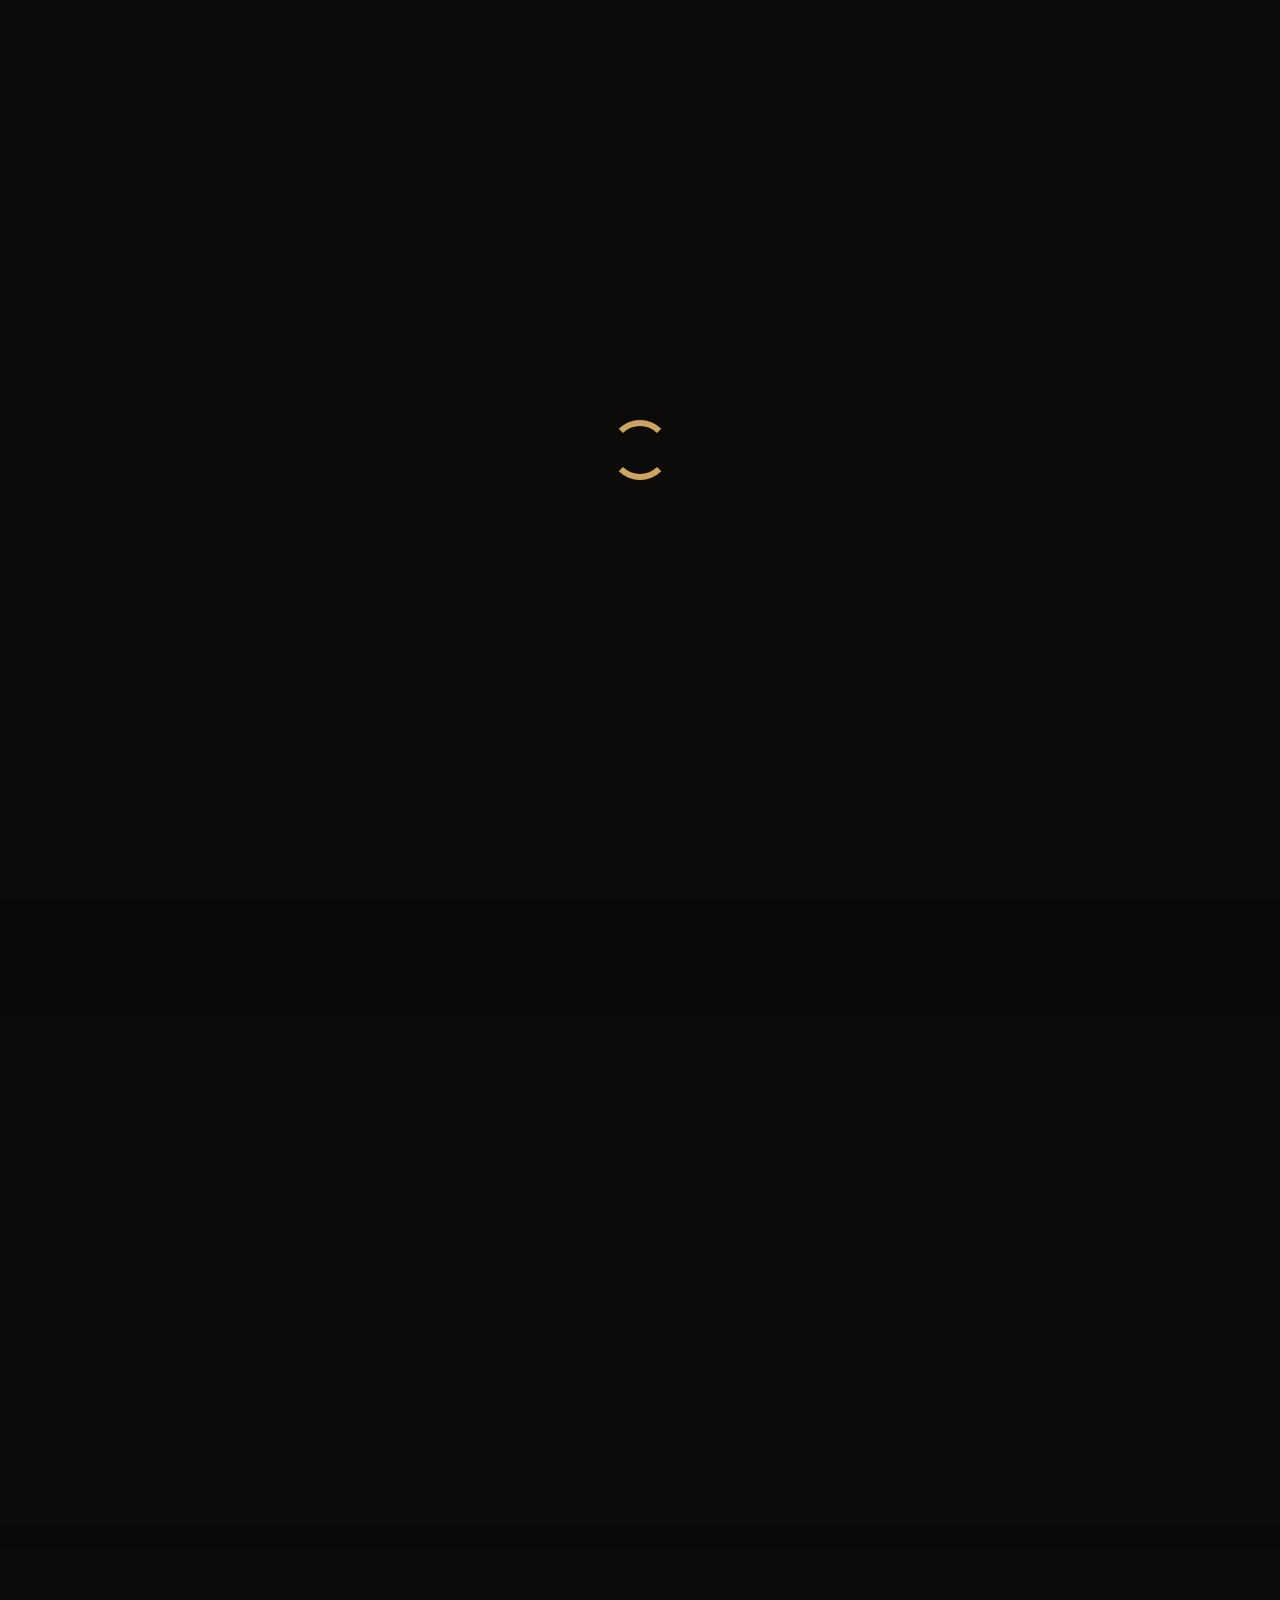
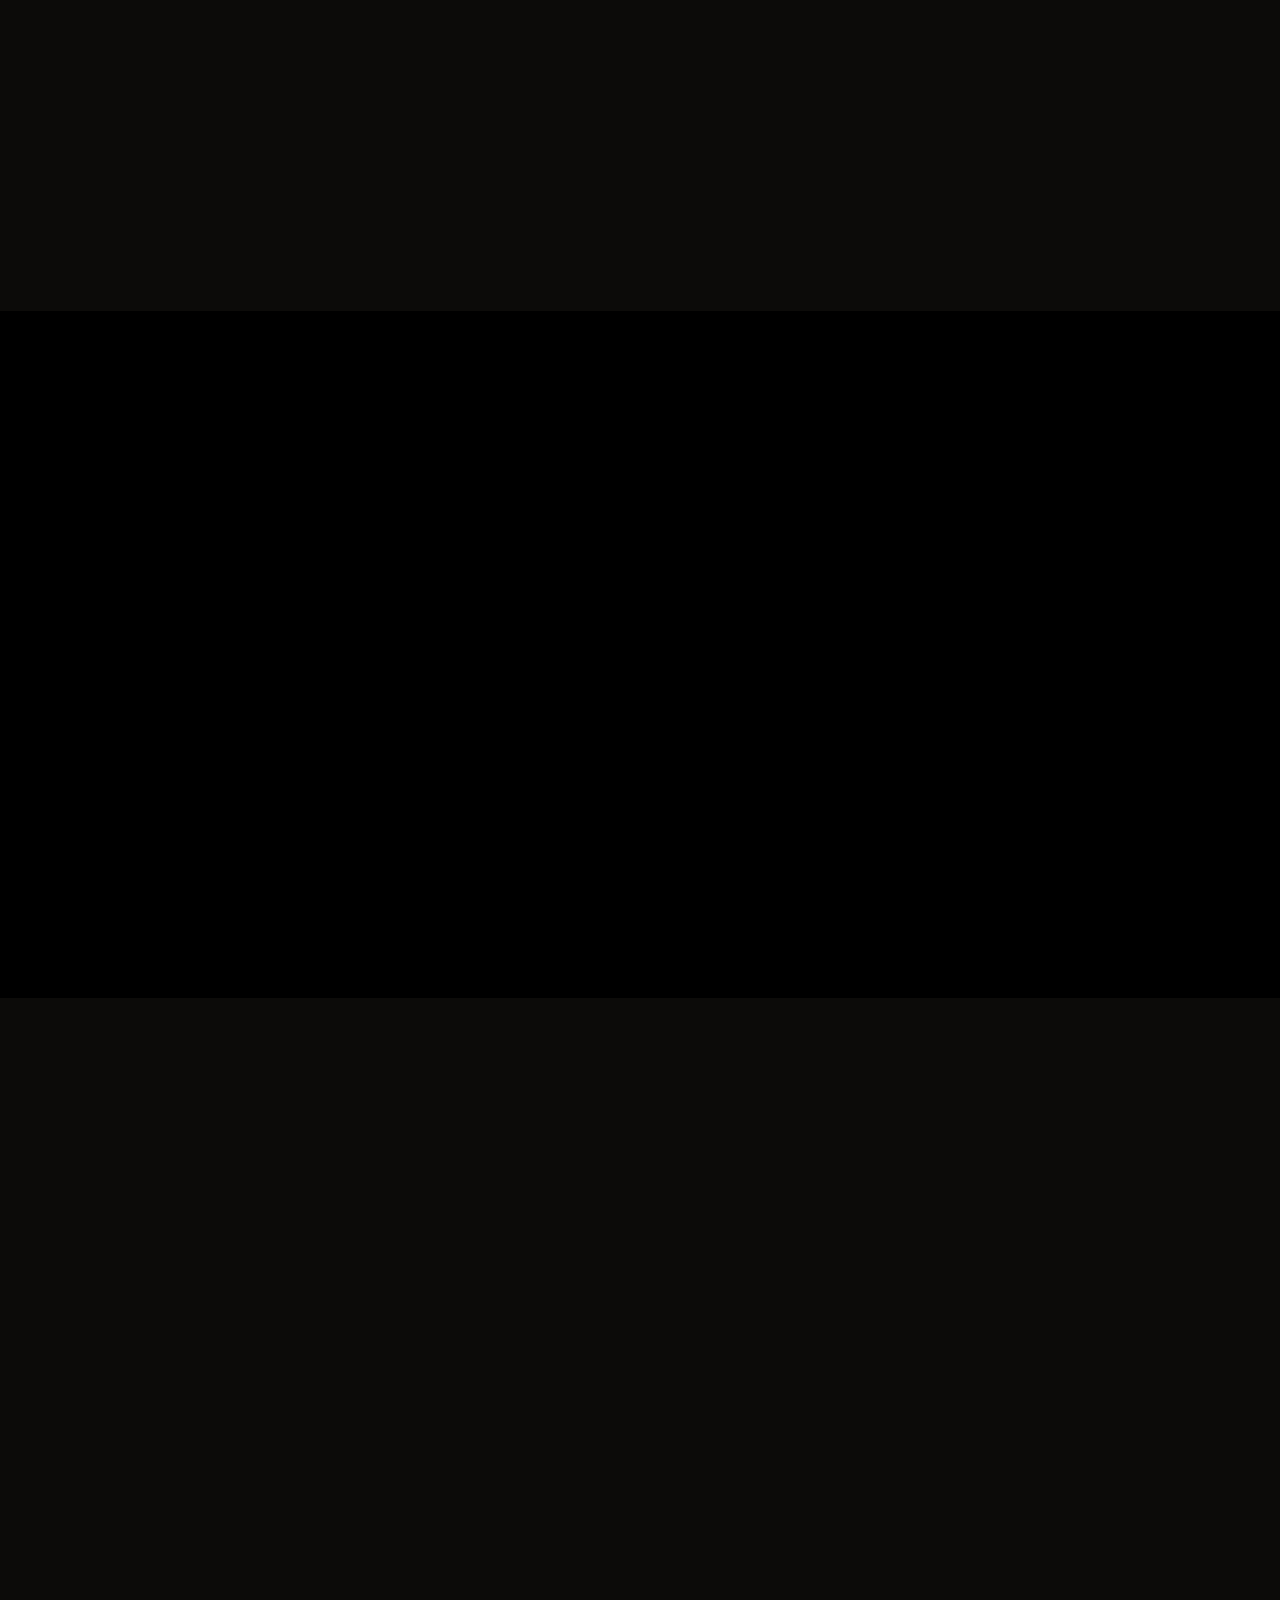
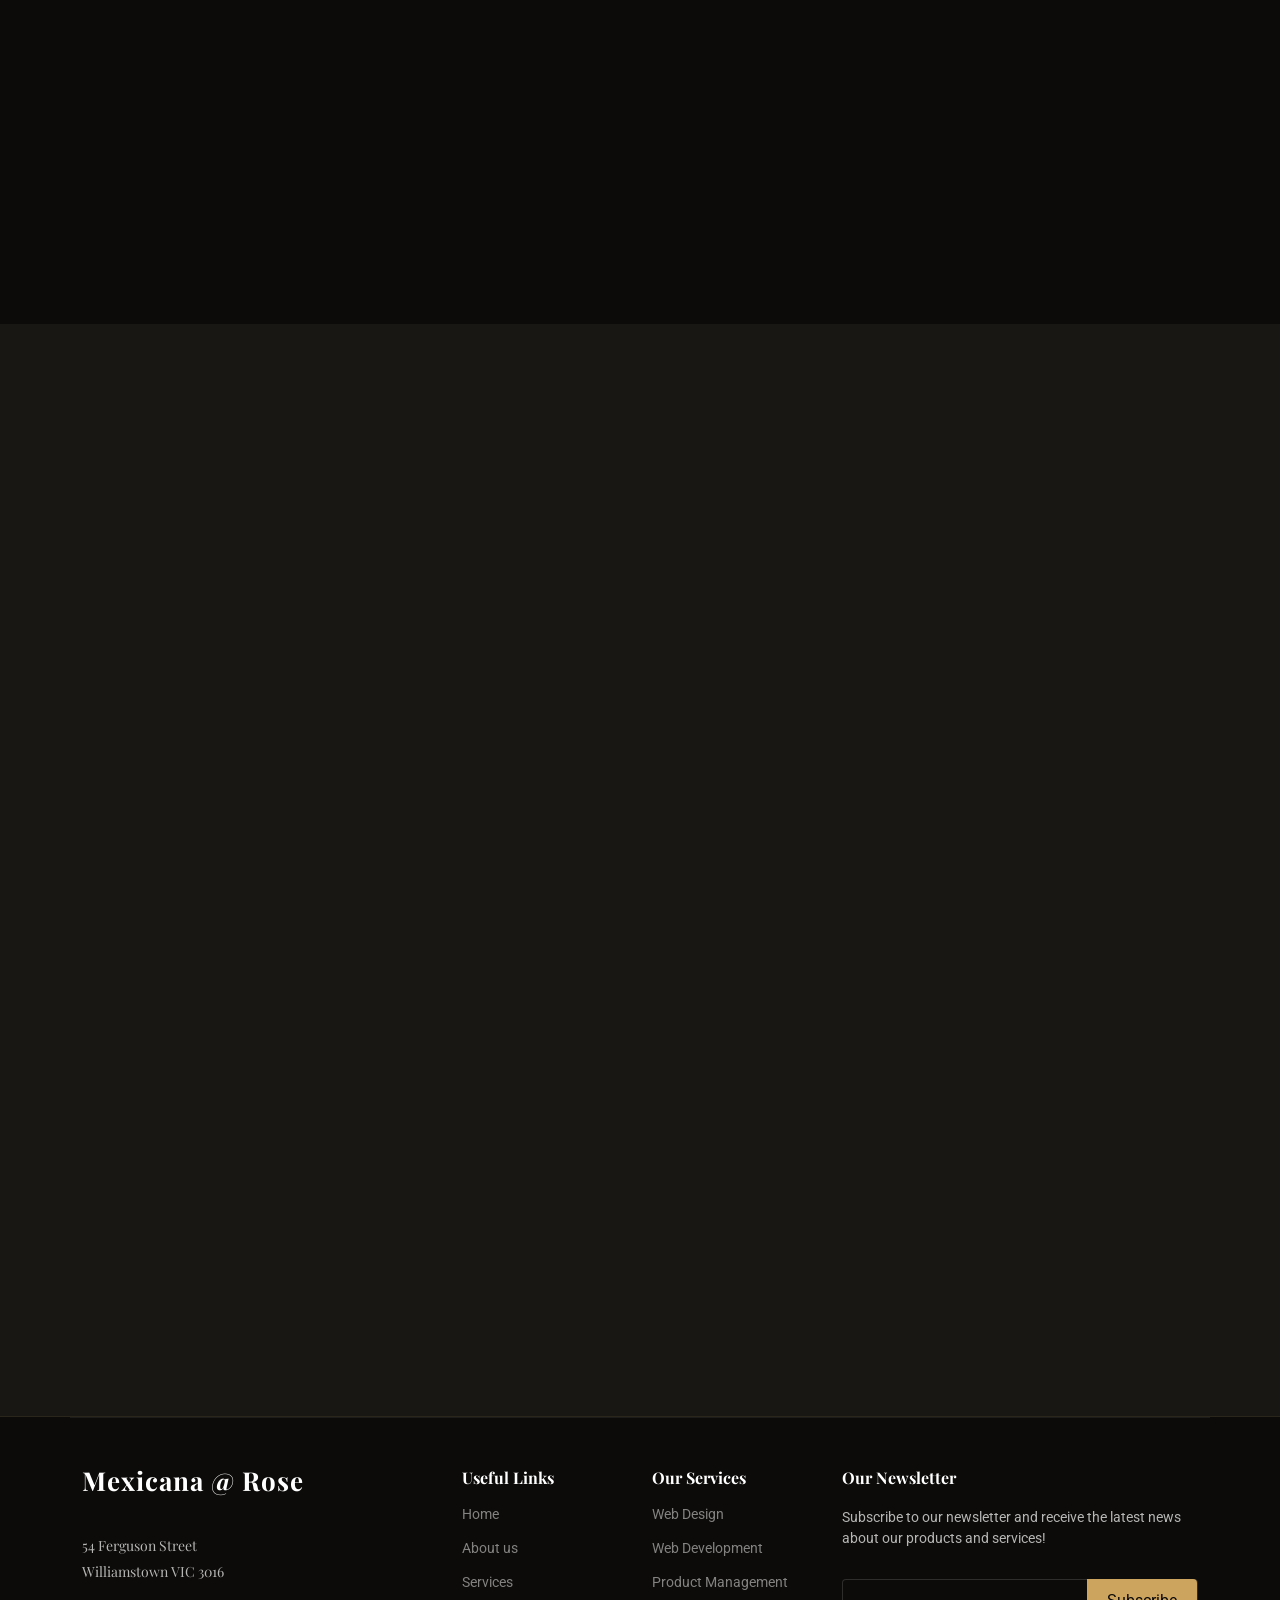
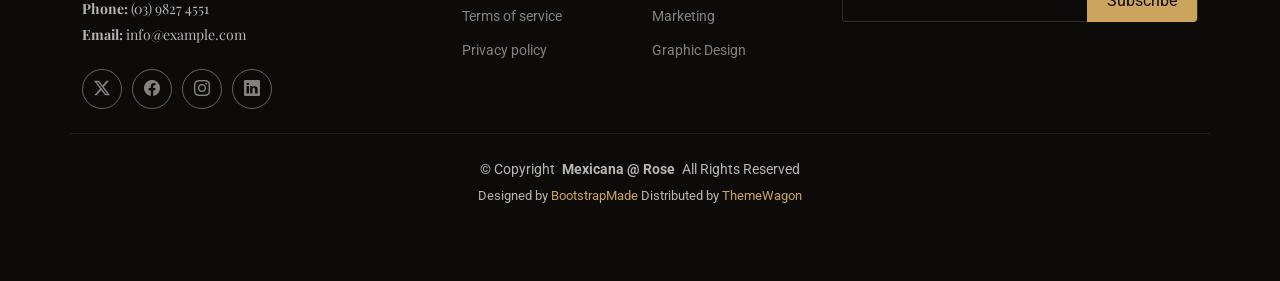
==== index.html @ be3b0c68 "first commit" ====
<!DOCTYPE html>
<html lang="en">

<head>
  <meta charset="utf-8">
  <meta content="width=device-width, initial-scale=1.0" name="viewport">
  <title>Mexicana @ Rose</title>
  <meta name="description" content="">
  <meta name="keywords" content="">

  <!-- Favicons -->
  <link href="assets/img/favicon.png" rel="icon">
  <link href="assets/img/apple-touch-icon.png" rel="apple-touch-icon">

  <!-- Fonts -->
  <link href="https://fonts.googleapis.com" rel="preconnect">
  <link href="https://fonts.gstatic.com" rel="preconnect" crossorigin>
  <link
    href="https://fonts.googleapis.com/css2?family=Roboto:ital,wght@0,100;0,300;0,400;0,500;0,700;0,900;1,100;1,300;1,400;1,500;1,700;1,900&family=Poppins:ital,wght@0,100;0,200;0,300;0,400;0,500;0,600;0,700;0,800;0,900;1,100;1,200;1,300;1,400;1,500;1,600;1,700;1,800;1,900&family=Playfair+Display:ital,wght@0,400;0,500;0,600;0,700;0,800;0,900;1,400;1,500;1,600;1,700;1,800;1,900&display=swap"
    rel="stylesheet">

  <!-- Vendor CSS Files -->
  <link href="assets/vendor/bootstrap/css/bootstrap.min.css" rel="stylesheet">
  <link href="assets/vendor/bootstrap-icons/bootstrap-icons.css" rel="stylesheet">
  <link href="assets/vendor/aos/aos.css" rel="stylesheet">
  <link href="assets/vendor/glightbox/css/glightbox.min.css" rel="stylesheet">
  <link href="assets/vendor/swiper/swiper-bundle.min.css" rel="stylesheet">

  <!-- Main CSS File -->
  <link href="assets/css/main.css" rel="stylesheet">

  <!-- =======================================================
  * Template Name: Restaurantly
  * Template URL: https://bootstrapmade.com/restaurantly-restaurant-template/
  * Updated: Aug 07 2024 with Bootstrap v5.3.3
  * Author: BootstrapMade.com
  * License: https://bootstrapmade.com/license/
  ======================================================== -->
</head>

<body class="index-page">

  <header id="header" class="header fixed-top">

    <div class="topbar d-flex align-items-center">
      <div class="container d-flex justify-content-center justify-content-md-between">
        <div class="contact-info d-flex align-items-center">
          <i class="bi bi-envelope d-flex align-items-center"><a
              href="mailto:contact@example.com">contact@example.com</a></i>
          <i class="bi bi-phone d-flex align-items-center ms-4"><span>(03) 9827 4551</span></i>
        </div>
        <div class="languages d-none d-md-flex align-items-center">
          <ul>
            <li>En</li>
            <li><a href="#">De</a></li>
          </ul>
        </div>
      </div>
    </div><!-- End Top Bar -->

    <div class="branding d-flex align-items-cente">

      <div class="container position-relative d-flex align-items-center justify-content-between">
        <a href="index.html" class="logo d-flex align-items-center me-auto me-xl-0">
          <!-- Uncomment the line below if you also wish to use an image logo -->
          <!-- <img src="assets/img/logo.png" alt=""> -->
          <h1 class="sitename">Mexicana @ Rose</h1>
        </a>

        <nav id="navmenu" class="navmenu">
          <ul>
            <li><a href="#hero" class="active">Home<br></a></li>
            <li><a href="#about">About</a></li>
            <li><a href="#menu">Menu</a></li>
            <li><a href="#specials">Specials</a></li>
            <li><a href="#events">Events</a></li>
            <li><a href="#chefs">Chefs</a></li>
            <li><a href="#gallery">Gallery</a></li>
            <li class="dropdown"><a href="#"><span>Dropdown</span> <i
                  class="bi bi-chevron-down toggle-dropdown"></i></a>
              <ul>
                <li><a href="#">Dropdown 1</a></li>
                <li class="dropdown"><a href="#"><span>Deep Dropdown</span> <i
                      class="bi bi-chevron-down toggle-dropdown"></i></a>
                  <ul>
                    <li><a href="#">Deep Dropdown 1</a></li>
                    <li><a href="#">Deep Dropdown 2</a></li>
                    <li><a href="#">Deep Dropdown 3</a></li>
                    <li><a href="#">Deep Dropdown 4</a></li>
                    <li><a href="#">Deep Dropdown 5</a></li>
                  </ul>
                </li>
                <li><a href="#">Dropdown 2</a></li>
                <li><a href="#">Dropdown 3</a></li>
                <li><a href="#">Dropdown 4</a></li>
              </ul>
            </li>
            <li><a href="#contact">Contact</a></li>
          </ul>
          <i class="mobile-nav-toggle d-xl-none bi bi-list"></i>
        </nav>

        <a class="btn-book-a-table d-none d-xl-block" href="#book-a-table">Book a Table</a>

      </div>

    </div>

  </header>

  <main class="main">

    <!-- Hero Section -->
    <section id="hero" class="hero section dark-background">

      <img src="assets/img/hero-bg.jpg" alt="" data-aos="fade-in">

      <div class="container">
        <div class="row">
          <div class="col-lg-8 d-flex flex-column align-items-center align-items-lg-start">
            <h2 data-aos="fade-up" data-aos-delay="100">Welcome to <span>Mexicana @ Rose</span></h2>
            <p data-aos="fade-up" data-aos-delay="200">Authentic Mexican cuisine crafted fresh daily in the heart of
              Williamstown</p>
            <div class="d-flex mt-4" data-aos="fade-up" data-aos-delay="300">
              <a href="#menu" class="cta-btn">Our Menu</a>
              <a href="#book-a-table" class="cta-btn">Book a Table</a>
            </div>
          </div>
          <div class="col-lg-4 d-flex align-items-center justify-content-center mt-5 mt-lg-0">
            <a href="https://www.youtube.com/watch?v=Y7f98aduVJ8" class="glightbox pulsating-play-btn"></a>
          </div>
        </div>
      </div>

    </section><!-- /Hero Section -->

    <!-- About Section -->
    <section id="about" class="about section">

      <div class="container" data-aos="fade-up" data-aos-delay="100">

        <div class="row gy-4">
          <div class="col-lg-6 order-1 order-lg-2">
            <img src="assets/img/about.jpg" class="img-fluid about-img" alt="">
          </div>
          <div class="col-lg-6 order-2 order-lg-1 content">
            <h3>The Spirit of Mexico in Williamstown</h3>
            <p class="fst-italic">
              Nestled inside the historic Rose of Australia Hotel, Mexicana @ Rose brings the vibrant flavours and warm
              hospitality of Mexico to Ferguson Street. Every dish we serve is a celebration of authentic recipes passed
              down through generations, prepared fresh each day with quality ingredients and genuine passion.
            </p>
            <ul>
              <li><i class="bi bi-check2-all"></i> <span>Hand-pressed tortillas made fresh every morning</span></li>
              <li><i class="bi bi-check2-all"></i> <span>House-made salsas and guacamole crafted from scratch</span>
              </li>
              <li><i class="bi bi-check2-all"></i> <span>Traditional recipes with authentic Mexican spices and
                  techniques</span></li>
            </ul>
            <p>
              From our famous elote (Mexican grilled corn) to perfectly seasoned carne asada, sizzling fajitas to sweet
              churros, every bite transports you to the heart of Mexico. Our commitment to authenticity means no
              shortcuts, no artificial mixes – just real Mexican food the way it's meant to be enjoyed.
              Whether you're joining us for a quick lunch, celebrating with friends in our beer garden, or enjoying
              unlimited tacos on Wednesday nights, Mexicana @ Rose is where great food meets genuine connection. We're
              not just serving meals; we're creating experiences and building a community, one taco at a time.
            </p>
          </div>
        </div>

      </div>

    </section><!-- /About Section -->

    <!-- Why Us Section -->
    <section id="why-us" class="why-us section">

      <!-- Section Title -->
      <div class="container section-title" data-aos="fade-up">
        <h2>WHY US</h2>
        <p>Why Choose Mexicana @ Rose</p>
      </div><!-- End Section Title -->

      <div class="container">

        <div class="row gy-4">

          <div class="col-lg-4" data-aos="fade-up" data-aos-delay="100">
            <div class="card-item">
              <span>01</span>
              <h4><a href="" class="stretched-link">Fresh Daily Preparation</a></h4>
              <p>Every morning, we start from scratch. Fresh tortillas, hand-cut vegetables, house-made salsas and
                guacamole – authenticity you can taste in every bite.</p>
            </div>
          </div><!-- Card Item -->

          <div class="col-lg-4" data-aos="fade-up" data-aos-delay="200">
            <div class="card-item">
              <span>02</span>
              <h4><a href="" class="stretched-link">Authentic Mexican Flavours</a></h4>
              <p>Traditional recipes meet quality ingredients. No artificial mixes or shortcuts, just genuine Mexican
                cuisine prepared with passion and expertise.</p>
            </div>
          </div><!-- Card Item -->

          <div class="col-lg-4" data-aos="fade-up" data-aos-delay="300">
            <div class="card-item">
              <span>03</span>
              <h4><a href="" class="stretched-link">Welcoming Atmosphere</a></h4>
              <p>From intimate dinners to group celebrations in our beer garden, we've created a space where everyone
                feels like family. Your comfort is our priority.</p>
            </div>
          </div><!-- Card Item -->

        </div>

      </div>

    </section><!-- /Why Us Section -->

    <!-- Menu Section -->
    <section id="menu" class="menu section">

      <!-- Section Title -->
      <div class="container section-title" data-aos="fade-up">
        <h2>Menu</h2>
        <p>Check Our Tasty Menu</p>
      </div><!-- End Section Title -->

      <div class="container isotope-layout" data-default-filter="*" data-layout="masonry" data-sort="original-order">

        <div class="row" data-aos="fade-up" data-aos-delay="100">
          <div class="col-lg-12 d-flex justify-content-center">
            <ul class="menu-filters isotope-filters">
              <li data-filter="*" class="filter-active">All</li>
              <li data-filter=".filter-starters">Starters</li>
              <li data-filter=".filter-salads">Salads</li>
              <li data-filter=".filter-specialty">Specialty</li>
            </ul>
          </div>
        </div><!-- Menu Filters -->

        <div class="row isotope-container" data-aos="fade-up" data-aos-delay="200">

          <div class="col-lg-6 menu-item isotope-item filter-starters">
            <img src="assets/img/menu/lobster-bisque.jpg" class="menu-img" alt="">
            <div class="menu-content">
              <a href="#">Lobster Bisque</a><span>$5.95</span>
            </div>
            <div class="menu-ingredients">
              Lorem, deren, trataro, filede, nerada
            </div>
          </div><!-- Menu Item -->

          <div class="col-lg-6 menu-item isotope-item filter-specialty">
            <img src="assets/img/menu/bread-barrel.jpg" class="menu-img" alt="">
            <div class="menu-content">
              <a href="#">Bread Barrel</a><span>$6.95</span>
            </div>
            <div class="menu-ingredients">
              Lorem, deren, trataro, filede, nerada
            </div>
          </div><!-- Menu Item -->

          <div class="col-lg-6 menu-item isotope-item filter-starters">
            <img src="assets/img/menu/cake.jpg" class="menu-img" alt="">
            <div class="menu-content">
              <a href="#">Crab Cake</a><span>$7.95</span>
            </div>
            <div class="menu-ingredients">
              A delicate crab cake served on a toasted roll with lettuce and tartar sauce
            </div>
          </div><!-- Menu Item -->

          <div class="col-lg-6 menu-item isotope-item filter-salads">
            <img src="assets/img/menu/caesar.jpg" class="menu-img" alt="">
            <div class="menu-content">
              <a href="#">Caesar Selections</a><span>$8.95</span>
            </div>
            <div class="menu-ingredients">
              Lorem, deren, trataro, filede, nerada
            </div>
          </div><!-- Menu Item -->

          <div class="col-lg-6 menu-item isotope-item filter-specialty">
            <img src="assets/img/menu/tuscan-grilled.jpg" class="menu-img" alt="">
            <div class="menu-content">
              <a href="#">Tuscan Grilled</a><span>$9.95</span>
            </div>
            <div class="menu-ingredients">
              Grilled chicken with provolone, artichoke hearts, and roasted red pesto
            </div>
          </div><!-- Menu Item -->

          <div class="col-lg-6 menu-item isotope-item filter-starters">
            <img src="assets/img/menu/mozzarella.jpg" class="menu-img" alt="">
            <div class="menu-content">
              <a href="#">Mozzarella Stick</a><span>$4.95</span>
            </div>
            <div class="menu-ingredients">
              Lorem, deren, trataro, filede, nerada
            </div>
          </div><!-- Menu Item -->

          <div class="col-lg-6 menu-item isotope-item filter-salads">
            <img src="assets/img/menu/greek-salad.jpg" class="menu-img" alt="">
            <div class="menu-content">
              <a href="#">Greek Salad</a><span>$9.95</span>
            </div>
            <div class="menu-ingredients">
              Fresh spinach, crisp romaine, tomatoes, and Greek olives
            </div>
          </div><!-- Menu Item -->

          <div class="col-lg-6 menu-item isotope-item filter-salads">
            <img src="assets/img/menu/spinach-salad.jpg" class="menu-img" alt="">
            <div class="menu-content">
              <a href="#">Spinach Salad</a><span>$9.95</span>
            </div>
            <div class="menu-ingredients">
              Fresh spinach with mushrooms, hard boiled egg, and warm bacon vinaigrette
            </div>
          </div><!-- Menu Item -->

          <div class="col-lg-6 menu-item isotope-item filter-specialty">
            <img src="assets/img/menu/lobster-roll.jpg" class="menu-img" alt="">
            <div class="menu-content">
              <a href="#">Lobster Roll</a><span>$12.95</span>
            </div>
            <div class="menu-ingredients">
              Plump lobster meat, mayo and crisp lettuce on a toasted bulky roll
            </div>
          </div><!-- Menu Item -->

        </div><!-- Menu Container -->

      </div>

    </section><!-- /Menu Section -->

    <!-- Specials Section -->
    <section id="specials" class="specials section">

      <!-- Section Title -->
      <div class="container section-title" data-aos="fade-up">
        <h2>Specials</h2>
        <p>Weekly Specials at Mexicana @ Rose</p>
      </div><!-- End Section Title -->

      <div class="container" data-aos="fade-up" data-aos-delay="100">
        <div class="row">

          <!-- Left Nav Tabs -->
          <div class="col-lg-3">
            <ul class="nav nav-tabs flex-column">

              <li class="nav-item">
                <a class="nav-link active show" data-bs-toggle="tab" href="#specials-tab-1">
                  Wednesday
                </a>
              </li>

              <li class="nav-item">
                <a class="nav-link" data-bs-toggle="tab" href="#specials-tab-2">
                  Thursday & Friday
                </a>
              </li>

              <li class="nav-item">
                <a class="nav-link" data-bs-toggle="tab" href="#specials-tab-3">
                  Saturday
                </a>
              </li>

              <li class="nav-item">
                <a class="nav-link" data-bs-toggle="tab" href="#specials-tab-4">
                  Sunday
                </a>
              </li>

            </ul>
          </div>

          <!-- Right Tab Content -->
          <div class="col-lg-9 mt-4 mt-lg-0">
            <div class="tab-content">

              <!-- Wednesday -->
              <div class="tab-pane active show" id="specials-tab-1">
                <div class="row">
                  <div class="col-lg-8 details order-2 order-lg-1">
                    <h3>Couples & Amigos Night</h3>
                    <p class="fst-italic">All-You-Can-Eat Taco Fiesta</p>
                    <p>Unlimited soft or crispy tacos for 75 minutes – choose from beef, chicken, or veggie fillings.
                      Perfect for date nights and group gatherings. Soft or crispy shells – your choice. Three delicious
                      protein options. Unlimited tacos, endless good vibes. Gather your favourite people and make
                      Wednesday nights unforgettable. The more tacos, the better the memories!</p>
                  </div>
                  <div class="col-lg-4 text-center order-1 order-lg-2">
                    <img src="assets/img/specials-1.png" alt="" class="img-fluid">
                  </div>
                </div>
              </div>

              <!-- Thursday & Friday -->
              <div class="tab-pane" id="specials-tab-2">
                <div class="row">
                  <div class="col-lg-8 details order-2 order-lg-1">
                    <h3>Fiesta Weekend Kickoff</h3>
                    <p class="fst-italic">Fiesta for Two - $55 (Semnu)</p>
                    <p>Start your weekend early with our perfect sharing experience. Guacamole and corn chips to share,
                      plus any two mains – choose from burritos, quesadillas, or fajitas. Bonus: Buy one Margarita, get
                      one FREE. Perfect for date nights and couples. Mid-week treat for lovers and mates. Premium
                      handcrafted margaritas included. Kick-start your weekend celebrations. Why wait for the weekend
                      when the fiesta starts on Thursday? Available Thursday and Friday – the perfect way to transition
                      from work week to weekend mode with someone special!</p>
                  </div>
                  <div class="col-lg-4 text-center order-1 order-lg-2">
                    <img src="assets/img/specials-2.png" alt="" class="img-fluid">
                  </div>
                </div>
              </div>

              <!-- Saturday -->
              <div class="tab-pane" id="specials-tab-3">
                <div class="row">
                  <div class="col-lg-8 details order-2 order-lg-1">
                    <h3>Family Fiesta Day</h3>
                    <p class="fst-italic">Lunch & Dinner</p>
                    <p>Family-friendly dining at its best! Kids eat FREE with any adult main purchased. Family Combo
                      Platter for 4 - $50 Includes tacos, quesadillas, churros, and corn chips. Kids eat free with adult
                      main purchase. Perfect for family bonding over great food. Generous portions for sharing. Sweet
                      churros to finish the feast. Saturdays are for family, food, and fun. Bring the whole crew!</p>
                  </div>
                  <div class="col-lg-4 text-center order-1 order-lg-2">
                    <img src="assets/img/specials-3.png" alt="" class="img-fluid">
                  </div>
                </div>
              </div>

              <!-- Sunday -->
              <div class="tab-pane" id="specials-tab-4">
                <div class="row">
                  <div class="col-lg-8 details order-2 order-lg-1">
                    <h3>Bottomless Brunch & Lazy Sunday</h3>
                    <p class="fst-italic">12:00 PM - 3:00 PM</p>
                    <p>Bottomless Brunch - $50 Includes tacos, nachos, churros + 60 minutes of unlimited soft drinks.
                      Kids Fiesta Menu - $10 Taco + Juice + Churros. Relaxed Sunday atmosphere. Perfect start to a lazy
                      weekend day. Family-friendly brunch experience. Sweet treats included for everyone. The perfect
                      way to ease into your Sunday. Brunch done the Mexican way!</p>
                  </div>
                  <div class="col-lg-4 text-center order-1 order-lg-2">
                    <img src="assets/img/specials-4.png" alt="" class="img-fluid">
                  </div>
                </div>
              </div>

            </div>
          </div>

        </div>
      </div>

    </section><!-- /Specials Section -->


    <!-- Events Section -->
    <section id="events" class="events section">

      <img class="slider-bg" src="assets/img/events-bg.jpg" alt="" data-aos="fade-in">

      <div class="container">

        <div class="swiper init-swiper" data-aos="fade-up" data-aos-delay="100">
          <script type="application/json" class="swiper-config">
            {
              "loop": true,
              "speed": 600,
              "autoplay": {
                "delay": 5000
              },
              "slidesPerView": "auto",
              "pagination": {
                "el": ".swiper-pagination",
                "type": "bullets",
                "clickable": true
              }
            }
          </script>
          <div class="swiper-wrapper">

            <div class="swiper-slide">
              <div class="row gy-4 event-item">
                <div class="col-lg-6">
                  <img src="assets/img/events-slider/events-slider-1.jpg" class="img-fluid" alt="">
                </div>
                <div class="col-lg-6 pt-4 pt-lg-0 content">
                  <h3>Birthday Celebrations</h3>
                  <div class="price">
                    <p><span>Make Your Day Unforgettable</span></p>
                  </div>
                  <p class="fst-italic">
                    Celebrate your special day with authentic Mexican flavours and a festive atmosphere. From intimate
                    gatherings to larger parties, we'll handle everything so you can focus on creating memories.
                  </p>
                  <ul>
                    <li><i class="bi bi-check2-circle"></i> <span>Customized menu options for all group sizes</span>
                    </li>
                    <li><i class="bi bi-check2-circle"></i> <span>Private or semi-private dining areas available</span>
                    </li>
                    <li><i class="bi bi-check2-circle"></i> <span>Vegetarian and gluten-free options included</span>
                    </li>
                    <li><i class="bi bi-check2-circle"></i> <span>Complimentary birthday dessert for the guest of
                        honour</span></li>
                  </ul>
                  <p>
                    Our vibrant restaurant and spacious beer garden provide the perfect backdrop for birthday
                    celebrations. Whether you're turning 21 or celebrating another milestone, let us bring the fiesta to
                    your special day with delicious food, great music, and genuine Mexican hospitality!
                  </p>
                </div>
              </div>
            </div><!-- End Slider item -->

            <div class="swiper-slide">
              <div class="row gy-4 event-item">
                <div class="col-lg-6">
                  <img src="assets/img/events-slider/events-slider-2.jpg" class="img-fluid" alt="">
                </div>
                <div class="col-lg-6 pt-4 pt-lg-0 content">
                  <h3>Corporate Events & Functions</h3>
                  <div class="price">
                    <p><span>Professional Meetings Meet Mexican Hospitality</span></p>
                  </div>
                  <p class="fst-italic">
                    Host your corporate function, team celebration, or business gathering in our welcoming space.
                    Authentic Mexican cuisine meets professional event service for memorable corporate experiences.
                  </p>
                  <ul>
                    <li><i class="bi bi-check2-circle"></i> <span>Beer garden and venue hire options available</span>
                    </li>
                    <li><i class="bi bi-check2-circle"></i> <span>Tailored menus to suit your preferences and dietary
                        needs</span></li>
                    <li><i class="bi bi-check2-circle"></i> <span>Dedicated event coordinator to assist with
                        planning</span></li>
                    <li><i class="bi bi-check2-circle"></i> <span>Licensed bar with Mexican cocktails and
                        beverages</span></li>
                  </ul>
                  <p>
                    Whether it's a corporate lunch, team building event, client appreciation dinner, or end-of-year
                    celebration, we create experiences that bring people together. Our flexible spaces accommodate
                    various group sizes and event styles, ensuring your function runs smoothly from start to finish.
                  </p>
                </div>
              </div>
            </div><!-- End Slider item -->

            <div class="swiper-slide">
              <div class="row gy-4 event-item">
                <div class="col-lg-6">
                  <img src="assets/img/events-slider/events-slider-3.jpg" class="img-fluid" alt="">
                </div>
                <div class="col-lg-6 pt-4 pt-lg-0 content">
                  <h3>Private Celebrations & Custom Events</h3>
                  <div class="price">
                    <p><span>Your Vision, Our Expertise</span></p>
                  </div>
                  <p class="fst-italic">
                    Create your perfect Mexican experience for any occasion. From engagement parties to family reunions,
                    milestone celebrations to social club gatherings, we adapt to your unique vision.
                  </p>
                  <ul>
                    <li><i class="bi bi-check2-circle"></i> <span>Flexible menu options from our extensive
                        selection</span></li>
                    <li><i class="bi bi-check2-circle"></i> <span>Adaptable timing and seating arrangements</span></li>
                    <li><i class="bi bi-check2-circle"></i> <span>Beer garden available for outdoor celebrations</span>
                    </li>
                    <li><i class="bi bi-check2-circle"></i> <span>All dietary requirements accommodated with care</span>
                    </li>
                  </ul>
                  <p>
                    Every event is unique, and we're here to make yours truly special. Our experienced team works with
                    you to create the atmosphere, menu, and experience that matches your celebration perfectly. Contact
                    us to discuss your requirements and let's create something memorable together!
                  </p>
                </div>
              </div>
            </div><!-- End Slider item -->

          </div>
          <div class="swiper-pagination"></div>
        </div>

      </div>

    </section><!-- /Events Section -->

    <!-- Book A Table Section -->
    <section id="book-a-table" class="book-a-table section">

      <!-- Section Title -->
      <div class="container section-title" data-aos="fade-up">
        <h2>RESERVATION</h2>
        <p>Book a Table</p>
      </div><!-- End Section Title -->

      <div class="container" data-aos="fade-up" data-aos-delay="100">

        <form action="forms/book-a-table.php" method="post" role="form" class="php-email-form">
          <div class="row gy-4">
            <div class="col-lg-4 col-md-6">
              <input type="text" name="name" class="form-control" id="name" placeholder="Your Name" required="">
            </div>
            <div class="col-lg-4 col-md-6">
              <input type="email" class="form-control" name="email" id="email" placeholder="Your Email" required="">
            </div>
            <div class="col-lg-4 col-md-6">
              <input type="text" class="form-control" name="phone" id="phone" placeholder="Your Phone" required="">
            </div>
            <div class="col-lg-4 col-md-6">
              <input type="date" name="date" class="form-control" id="date" placeholder="Date" required="">
            </div>
            <div class="col-lg-4 col-md-6">
              <input type="time" class="form-control" name="time" id="time" placeholder="Time" required="">
            </div>
            <div class="col-lg-4 col-md-6">
              <input type="number" class="form-control" name="people" id="people" placeholder="# of people" required="">
            </div>
          </div>

          <div class="form-group mt-3">
            <textarea class="form-control" name="message" rows="5"
              placeholder="Special Requests / Dietary Requirements"></textarea>
          </div>

          <div class="text-center mt-3">
            <div class="loading">Loading</div>
            <div class="error-message"></div>
            <div class="sent-message">Your booking request was sent. We will call back or send an Email to confirm your
              reservation. Thank you!</div>
            <button type="submit">Book a Table</button>
          </div>
        </form><!-- End Reservation Form -->

      </div>

    </section><!-- /Book A Table Section -->

    <!-- Testimonials Section -->
    <section id="testimonials" class="testimonials section">

      <!-- Section Title -->
      <div class="container section-title" data-aos="fade-up">
        <h2>Testimonials</h2>
        <p>What Our Guests Are Saying</p>
      </div><!-- End Section Title -->

      <div class="container" data-aos="fade-up" data-aos-delay="100">

        <div class="swiper init-swiper" data-speed="600" data-delay="5000"
          data-breakpoints="{ &quot;320&quot;: { &quot;slidesPerView&quot;: 1, &quot;spaceBetween&quot;: 40 }, &quot;1200&quot;: { &quot;slidesPerView&quot;: 3, &quot;spaceBetween&quot;: 40 } }">
          <script type="application/json" class="swiper-config">
            {
              "loop": true,
              "speed": 600,
              "autoplay": {
                "delay": 5000
              },
              "slidesPerView": "auto",
              "pagination": {
                "el": ".swiper-pagination",
                "type": "bullets",
                "clickable": true
              },
              "breakpoints": {
                "320": {
                  "slidesPerView": 1,
                  "spaceBetween": 40
                },
                "1200": {
                  "slidesPerView": 3,
                  "spaceBetween": 20
                }
              }
            }
          </script>
          <div class="swiper-wrapper">

            <div class="swiper-slide">
              <div class="testimonial-item" "="">
                <p>
                  <i class=" bi bi-quote quote-icon-left"></i>
                <span>Absolutely the best Mexican food in Melbourne's west! The passionfruit margaritas are incredible,
                  and the tacos are perfection. Fresh ingredients, authentic flavours, and the friendliest service. We
                  come back every week – it's become our tradition!</span>
                <i class="bi bi-quote quote-icon-right"></i>
                </p>
                <img src="assets/img/testimonials/testimonials-1.jpg" class="testimonial-img" alt="">
                <h3>Sarah Thompson</h3>
                <h4>Local Resident</h4>
              </div>
            </div><!-- End testimonial item -->

            <div class="swiper-slide">
              <div class="testimonial-item">
                <p>
                  <i class="bi bi-quote quote-icon-left"></i>
                  <span>Discovered Mexicana @ Rose last month and haven't stopped talking about it since. The elote is
                    life-changing, the churros are divine, and the beer garden is the perfect spot for weekend lunches.
                    Authentic food that reminds me of my trips to Mexico!</span>
                  <i class="bi bi-quote quote-icon-right"></i>
                </p>
                <img src="assets/img/testimonials/testimonials-2.jpg" class="testimonial-img" alt="">
                <h3>Michael Chen</h3>
                <h4>Food Enthusiast</h4>
              </div>
            </div><!-- End testimonial item -->

            <div class="swiper-slide">
              <div class="testimonial-item">
                <p>
                  <i class="bi bi-quote quote-icon-left"></i>
                  <span>Our go-to spot for date nights and group dinners. The Wednesday unlimited tacos are unbeatable
                    value, and everything on the menu is delicious. The staff make you feel like family from the moment
                    you walk in. Highly recommend!</span>
                  <i class="bi bi-quote quote-icon-right"></i>
                </p>
                <img src="assets/img/testimonials/testimonials-3.jpg" class="testimonial-img" alt="">
                <h3>Emma & James Wilson</h3>
                <h4>Regular Customers</h4>
              </div>
            </div><!-- End testimonial item -->

            <div class="swiper-slide">
              <div class="testimonial-item">
                <p>
                  <i class="bi bi-quote quote-icon-left"></i>
                  <span>Hosted my birthday here and it was perfect! The team went above and beyond to make it special.
                    The food was fresh, flavourful, and plentiful. Our guests are still raving about it weeks later.
                    Thank you for an unforgettable evening!</span>
                  <i class="bi bi-quote quote-icon-right"></i>
                </p>
                <img src="assets/img/testimonials/testimonials-4.jpg" class="testimonial-img" alt="">
                <h3>David Martinez</h3>
                <h4>Event Host</h4>
              </div>
            </div><!-- End testimonial item -->

            <div class="swiper-slide">
              <div class="testimonial-item">
                <p>
                  <i class="bi bi-quote quote-icon-left"></i>
                  <span>As someone who's travelled extensively through Mexico, I can confidently say this is the real
                    deal. No shortcuts, no compromises – just authentic Mexican cuisine made with passion. The salsas
                    are incredible, and the fajitas are exactly as they should be. Five stars!</span>
                  <i class="bi bi-quote quote-icon-right"></i>
                </p>
                <img src="assets/img/testimonials/testimonials-5.jpg" class="testimonial-img" alt="">
                <h3>Rebecca Foster</h3>
                <h4>Travel Blogger</h4>
              </div>
            </div><!-- End testimonial item -->

          </div>
          <div class="swiper-pagination"></div>
        </div>

      </div>

    </section><!-- /Testimonials Section -->

    <!-- Gallery Section -->
    <section id="gallery" class="gallery section">

      <!-- Section Title -->
      <div class="container section-title" data-aos="fade-up">
        <h2>Gallery</h2>
        <p>Experience Mexicana @ Rose</p>
      </div><!-- End Section Title -->

      <div class="container-fluid" data-aos="fade-up" data-aos-delay="100">

        <div class="row g-0">

          <div class="col-lg-3 col-md-4">
            <div class="gallery-item">
              <a href="assets/img/gallery/gallery-1.jpg" class="glightbox" data-gallery="images-gallery">
                <img src="assets/img/gallery/gallery-1.jpg" alt="" class="img-fluid">
              </a>
            </div>
          </div><!-- End Gallery Item -->

          <div class="col-lg-3 col-md-4">
            <div class="gallery-item">
              <a href="assets/img/gallery/gallery-2.jpg" class="glightbox" data-gallery="images-gallery">
                <img src="assets/img/gallery/gallery-2.jpg" alt="" class="img-fluid">
              </a>
            </div>
          </div><!-- End Gallery Item -->

          <div class="col-lg-3 col-md-4">
            <div class="gallery-item">
              <a href="assets/img/gallery/gallery-3.jpg" class="glightbox" data-gallery="images-gallery">
                <img src="assets/img/gallery/gallery-3.jpg" alt="" class="img-fluid">
              </a>
            </div>
          </div><!-- End Gallery Item -->

          <div class="col-lg-3 col-md-4">
            <div class="gallery-item">
              <a href="assets/img/gallery/gallery-4.jpg" class="glightbox" data-gallery="images-gallery">
                <img src="assets/img/gallery/gallery-4.jpg" alt="" class="img-fluid">
              </a>
            </div>
          </div><!-- End Gallery Item -->

          <div class="col-lg-3 col-md-4">
            <div class="gallery-item">
              <a href="assets/img/gallery/gallery-5.jpg" class="glightbox" data-gallery="images-gallery">
                <img src="assets/img/gallery/gallery-5.jpg" alt="" class="img-fluid">
              </a>
            </div>
          </div><!-- End Gallery Item -->

          <div class="col-lg-3 col-md-4">
            <div class="gallery-item">
              <a href="assets/img/gallery/gallery-6.jpg" class="glightbox" data-gallery="images-gallery">
                <img src="assets/img/gallery/gallery-6.jpg" alt="" class="img-fluid">
              </a>
            </div>
          </div><!-- End Gallery Item -->

          <div class="col-lg-3 col-md-4">
            <div class="gallery-item">
              <a href="assets/img/gallery/gallery-7.jpg" class="glightbox" data-gallery="images-gallery">
                <img src="assets/img/gallery/gallery-7.jpg" alt="" class="img-fluid">
              </a>
            </div>
          </div><!-- End Gallery Item -->

          <div class="col-lg-3 col-md-4">
            <div class="gallery-item">
              <a href="assets/img/gallery/gallery-8.jpg" class="glightbox" data-gallery="images-gallery">
                <img src="assets/img/gallery/gallery-8.jpg" alt="" class="img-fluid">
              </a>
            </div>
          </div><!-- End Gallery Item -->

        </div>

      </div>

    </section><!-- /Gallery Section -->

    <!-- Chefs Section -->
    <section id="chefs" class="chefs section">

      <!-- Section Title -->
      <div class="container section-title" data-aos="fade-up">
        <h2>Team</h2>
        <p>Necessitatibus eius consequatur</p>
      </div><!-- End Section Title -->

      <div class="container">

        <div class="row gy-4">

          <div class="col-lg-4" data-aos="fade-up" data-aos-delay="100">
            <div class="member">
              <img src="assets/img/chefs/chefs-1.jpg" class="img-fluid" alt="">
              <div class="member-info">
                <div class="member-info-content">
                  <h4>Walter White</h4>
                  <span>Master Chef</span>
                </div>
                <div class="social">
                  <a href=""><i class="bi bi-twitter-x"></i></a>
                  <a href=""><i class="bi bi-facebook"></i></a>
                  <a href=""><i class="bi bi-instagram"></i></a>
                  <a href=""><i class="bi bi-linkedin"></i></a>
                </div>
              </div>
            </div>
          </div><!-- End Team Member -->

          <div class="col-lg-4" data-aos="fade-up" data-aos-delay="200">
            <div class="member">
              <img src="assets/img/chefs/chefs-2.jpg" class="img-fluid" alt="">
              <div class="member-info">
                <div class="member-info-content">
                  <h4>Sarah Jhonson</h4>
                  <span>Patissier</span>
                </div>
                <div class="social">
                  <a href=""><i class="bi bi-twitter-x"></i></a>
                  <a href=""><i class="bi bi-facebook"></i></a>
                  <a href=""><i class="bi bi-instagram"></i></a>
                  <a href=""><i class="bi bi-linkedin"></i></a>
                </div>
              </div>
            </div>
          </div><!-- End Team Member -->

          <div class="col-lg-4" data-aos="fade-up" data-aos-delay="300">
            <div class="member">
              <img src="assets/img/chefs/chefs-3.jpg" class="img-fluid" alt="">
              <div class="member-info">
                <div class="member-info-content">
                  <h4>William Anderson</h4>
                  <span>Cook</span>
                </div>
                <div class="social">
                  <a href=""><i class="bi bi-twitter-x"></i></a>
                  <a href=""><i class="bi bi-facebook"></i></a>
                  <a href=""><i class="bi bi-instagram"></i></a>
                  <a href=""><i class="bi bi-linkedin"></i></a>
                </div>
              </div>
            </div>
          </div><!-- End Team Member -->

        </div>

      </div>

    </section><!-- /Chefs Section -->

    <!-- Contact Section -->
    <section id="contact" class="contact section">

      <!-- Section Title -->
      <div class="container section-title" data-aos="fade-up">
        <h2>Contact</h2>
        <p>Visit Us Today</p>
      </div><!-- End Section Title -->

      <div class="mb-5" data-aos="fade-up" data-aos-delay="200">
        <iframe style="border:0; width: 100%; height: 400px;"
          src="https://www.google.com/maps/embed?pb=!1m14!1m8!1m3!1d48389.78314118045!2d-74.006138!3d40.710059!3m2!1i1024!2i768!4f13.1!3m3!1m2!1s0x89c25a22a3bda30d%3A0xb89d1fe6bc499443!2sDowntown%20Conference%20Center!5e0!3m2!1sen!2sus!4v1676961268712!5m2!1sen!2sus"
          frameborder="0" allowfullscreen="" loading="lazy" referrerpolicy="no-referrer-when-downgrade"></iframe>
      </div><!-- End Google Maps -->

      <div class="container" data-aos="fade-up" data-aos-delay="100">

        <div class="row gy-4">

          <div class="col-lg-4">
            <div class="info-item d-flex" data-aos="fade-up" data-aos-delay="300">
              <i class="bi bi-geo-alt flex-shrink-0"></i>
              <div>
                <h3>Location</h3>
                <p>54 Ferguson Street, Williamstown VIC 3016 Inside Rose of Australia Hotel</p>
              </div>
            </div><!-- End Info Item -->

            <div class="info-item d-flex" data-aos="fade-up" data-aos-delay="400">
              <i class="bi bi-telephone flex-shrink-0"></i>
              <div>
                <h3>Open Hours</h3>
                <p>Wednesday & Thursday: 12:00 PM - 9:00 PM<br>Friday & Saturday: 12:00 PM - 10:00 PM<br>Sunday: 12:00
                  PM - 9:00 PM<br>Monday & Tuesday Closed</p>
              </div>
            </div><!-- End Info Item -->

            <div class="info-item d-flex" data-aos="fade-up" data-aos-delay="400">
              <i class="bi bi-telephone flex-shrink-0"></i>
              <div>
                <h3>Call Us</h3>
                <p>(03) 9827 4551</p>
              </div>
            </div><!-- End Info Item -->

            <div class="info-item d-flex" data-aos="fade-up" data-aos-delay="500">
              <i class="bi bi-envelope flex-shrink-0"></i>
              <div>
                <h3>Email Us</h3>
                <p>info@example.com</p>
              </div>
            </div><!-- End Info Item -->

          </div>

          <div class="col-lg-8">
            <form action="forms/contact.php" method="post" class="php-email-form" data-aos="fade-up"
              data-aos-delay="200">
              <div class="row gy-4">

                <div class="col-md-6">
                  <input type="text" name="name" class="form-control" placeholder="Your Name" required="">
                </div>

                <div class="col-md-6 ">
                  <input type="email" class="form-control" name="email" placeholder="Your Email" required="">
                </div>

                <div class="col-md-12">
                  <input type="text" class="form-control" name="subject" placeholder="Subject" required="">
                </div>

                <div class="col-md-12">
                  <textarea class="form-control" name="message" rows="6" placeholder="Message" required=""></textarea>
                </div>

                <div class="col-md-12 text-center">
                  <div class="loading">Loading</div>
                  <div class="error-message"></div>
                  <div class="sent-message">Your message has been sent. Thank you!</div>

                  <button type="submit">Send Message</button>
                </div>

              </div>
            </form>
          </div><!-- End Contact Form -->

        </div>

      </div>

    </section><!-- /Contact Section -->

  </main>

  <footer id="footer" class="footer">

    <div class="container footer-top">
      <div class="row gy-4">
        <div class="col-lg-4 col-md-6 footer-about">
          <a href="index.html" class="logo d-flex align-items-center">
            <span class="sitename">Mexicana @ Rose</span>
          </a>
          <div class="footer-contact pt-3">
            <p>54 Ferguson Street</p>
            <p>Williamstown VIC 3016</p>
            <p class="mt-3"><strong>Phone:</strong> <span>(03) 9827 4551</span></p>
            <p><strong>Email:</strong> <span>info@example.com</span></p>
          </div>
          <div class="social-links d-flex mt-4">
            <a href=""><i class="bi bi-twitter-x"></i></a>
            <a href=""><i class="bi bi-facebook"></i></a>
            <a href=""><i class="bi bi-instagram"></i></a>
            <a href=""><i class="bi bi-linkedin"></i></a>
          </div>
        </div>

        <div class="col-lg-2 col-md-3 footer-links">
          <h4>Useful Links</h4>
          <ul>
            <li><a href="#">Home</a></li>
            <li><a href="#">About us</a></li>
            <li><a href="#">Services</a></li>
            <li><a href="#">Terms of service</a></li>
            <li><a href="#">Privacy policy</a></li>
          </ul>
        </div>

        <div class="col-lg-2 col-md-3 footer-links">
          <h4>Our Services</h4>
          <ul>
            <li><a href="#">Web Design</a></li>
            <li><a href="#">Web Development</a></li>
            <li><a href="#">Product Management</a></li>
            <li><a href="#">Marketing</a></li>
            <li><a href="#">Graphic Design</a></li>
          </ul>
        </div>

        <div class="col-lg-4 col-md-12 footer-newsletter">
          <h4>Our Newsletter</h4>
          <p>Subscribe to our newsletter and receive the latest news about our products and services!</p>
          <form action="forms/newsletter.php" method="post" class="php-email-form">
            <div class="newsletter-form"><input type="email" name="email"><input type="submit" value="Subscribe"></div>
            <div class="loading">Loading</div>
            <div class="error-message"></div>
            <div class="sent-message">Your subscription request has been sent. Thank you!</div>
          </form>
        </div>

      </div>
    </div>

    <div class="container copyright text-center mt-4">
      <p>© <span>Copyright</span> <strong class="px-1 sitename">Mexicana @ Rose</strong> <span>All Rights
          Reserved</span></p>
      <div class="credits">
        <!-- All the links in the footer should remain intact. -->
        <!-- You can delete the links only if you've purchased the pro version. -->
        <!-- Licensing information: https://bootstrapmade.com/license/ -->
        <!-- Purchase the pro version with working PHP/AJAX contact form: [buy-url] -->
        Designed by <a href="https://bootstrapmade.com/">BootstrapMade</a> Distributed by <a
          href="https://themewagon.com" target="_blank">ThemeWagon</a>
      </div>
    </div>

  </footer>

  <!-- Scroll Top -->
  <a href="#" id="scroll-top" class="scroll-top d-flex align-items-center justify-content-center"><i
      class="bi bi-arrow-up-short"></i></a>

  <!-- Preloader -->
  <div id="preloader"></div>

  <!-- Vendor JS Files -->
  <script src="assets/vendor/bootstrap/js/bootstrap.bundle.min.js"></script>
  <script src="assets/vendor/php-email-form/validate.js"></script>
  <script src="assets/vendor/aos/aos.js"></script>
  <script src="assets/vendor/glightbox/js/glightbox.min.js"></script>
  <script src="assets/vendor/imagesloaded/imagesloaded.pkgd.min.js"></script>
  <script src="assets/vendor/isotope-layout/isotope.pkgd.min.js"></script>
  <script src="assets/vendor/swiper/swiper-bundle.min.js"></script>

  <!-- Main JS File -->
  <script src="assets/js/main.js"></script>

</body>

</html>
---- assets/css/main.css ----
/**
* Template Name: Restaurantly
* Template URL: https://bootstrapmade.com/restaurantly-restaurant-template/
* Updated: Aug 07 2024 with Bootstrap v5.3.3
* Author: BootstrapMade.com
* License: https://bootstrapmade.com/license/
*/

/*--------------------------------------------------------------
# Font & Color Variables
# Help: https://bootstrapmade.com/color-system/
--------------------------------------------------------------*/
/* Fonts */
:root {
  --default-font: "Roboto",  system-ui, -apple-system, "Segoe UI", Roboto, "Helvetica Neue", Arial, "Noto Sans", "Liberation Sans", sans-serif, "Apple Color Emoji", "Segoe UI Emoji", "Segoe UI Symbol", "Noto Color Emoji";
  --heading-font: "Playfair Display",  sans-serif;
  --nav-font: "Poppins",  sans-serif;
}

/* Global Colors - The following color variables are used throughout the website. Updating them here will change the color scheme of the entire website */
:root { 
  --background-color: #0c0b09; /* Background color for the entire website, including individual sections */
  --default-color: rgba(255, 255, 255, 0.7); /* Default color used for the majority of the text content across the entire website */
  --heading-color: #ffffff; /* Color for headings, subheadings and title throughout the website */
  --accent-color: #cda45e; /* Accent color that represents your brand on the website. It's used for buttons, links, and other elements that need to stand out */
  --surface-color: #29261f; /* The surface color is used as a background of boxed elements within sections, such as cards, icon boxes, or other elements that require a visual separation from the global background. */
  --contrast-color: #0c0b09; /* Contrast color for text, ensuring readability against backgrounds of accent, heading, or default colors. */
}

/* Nav Menu Colors - The following color variables are used specifically for the navigation menu. They are separate from the global colors to allow for more customization options */
:root {
  --nav-color: #ffffff;  /* The default color of the main navmenu links */
  --nav-hover-color: #cda45e; /* Applied to main navmenu links when they are hovered over or active */
  --nav-mobile-background-color: #29261f; /* Used as the background color for mobile navigation menu */
  --nav-dropdown-background-color: #29261f; /* Used as the background color for dropdown items that appear when hovering over primary navigation items */
  --nav-dropdown-color: #ffffff; /* Used for navigation links of the dropdown items in the navigation menu. */
  --nav-dropdown-hover-color: #cda45e; /* Similar to --nav-hover-color, this color is applied to dropdown navigation links when they are hovered over. */
}

/* Color Presets - These classes override global colors when applied to any section or element, providing reuse of the sam color scheme. */

.light-background {
  --background-color: #29261f;
  --surface-color: #464135;
}

.dark-background {
  --background-color: #000000;
  --default-color: #ffffff;
  --heading-color: #ffffff;
  --surface-color: #1a1a1a;
  --contrast-color: #ffffff;
}

/* Smooth scroll */
:root {
  scroll-behavior: smooth;
}

/*--------------------------------------------------------------
# General Styling & Shared Classes
--------------------------------------------------------------*/
body {
  color: var(--default-color);
  background-color: var(--background-color);
  font-family: var(--default-font);
}

a {
  color: var(--accent-color);
  text-decoration: none;
  transition: 0.3s;
}

a:hover {
  color: color-mix(in srgb, var(--accent-color), transparent 25%);
  text-decoration: none;
}

h1,
h2,
h3,
h4,
h5,
h6 {
  color: var(--heading-color);
  font-family: var(--heading-font);
}

/* PHP Email Form Messages
------------------------------*/
.php-email-form .error-message {
  display: none;
  background: #df1529;
  color: #ffffff;
  text-align: left;
  padding: 15px;
  margin-bottom: 24px;
  font-weight: 600;
}

.php-email-form .sent-message {
  display: none;
  color: #ffffff;
  background: #059652;
  text-align: center;
  padding: 15px;
  margin-bottom: 24px;
  font-weight: 600;
}

.php-email-form .loading {
  display: none;
  background: var(--surface-color);
  text-align: center;
  padding: 15px;
  margin-bottom: 24px;
}

.php-email-form .loading:before {
  content: "";
  display: inline-block;
  border-radius: 50%;
  width: 24px;
  height: 24px;
  margin: 0 10px -6px 0;
  border: 3px solid var(--accent-color);
  border-top-color: var(--surface-color);
  animation: php-email-form-loading 1s linear infinite;
}

@keyframes php-email-form-loading {
  0% {
    transform: rotate(0deg);
  }

  100% {
    transform: rotate(360deg);
  }
}

/* Pulsating Play Button
------------------------------*/
.pulsating-play-btn {
  width: 94px;
  height: 94px;
  background: radial-gradient(var(--accent-color) 50%, color-mix(in srgb, var(--accent-color), transparent 75%) 52%);
  border-radius: 50%;
  display: block;
  position: relative;
  overflow: hidden;
}

.pulsating-play-btn:before {
  content: "";
  position: absolute;
  width: 120px;
  height: 120px;
  animation-delay: 0s;
  animation: pulsate-play-btn 2s;
  animation-direction: forwards;
  animation-iteration-count: infinite;
  animation-timing-function: steps;
  opacity: 1;
  border-radius: 50%;
  border: 5px solid color-mix(in srgb, var(--accent-color), transparent 30%);
  top: -15%;
  left: -15%;
  background: rgba(198, 16, 0, 0);
}

.pulsating-play-btn:after {
  content: "";
  position: absolute;
  left: 50%;
  top: 50%;
  transform: translateX(-40%) translateY(-50%);
  width: 0;
  height: 0;
  border-top: 10px solid transparent;
  border-bottom: 10px solid transparent;
  border-left: 15px solid #fff;
  z-index: 100;
  transition: all 400ms cubic-bezier(0.55, 0.055, 0.675, 0.19);
}

.pulsating-play-btn:hover:before {
  content: "";
  position: absolute;
  left: 50%;
  top: 50%;
  transform: translateX(-40%) translateY(-50%);
  width: 0;
  height: 0;
  border: none;
  border-top: 10px solid transparent;
  border-bottom: 10px solid transparent;
  border-left: 15px solid #fff;
  z-index: 200;
  animation: none;
  border-radius: 0;
}

.pulsating-play-btn:hover:after {
  border-left: 15px solid var(--accent-color);
  transform: scale(20);
}

@keyframes pulsate-play-btn {
  0% {
    transform: scale(0.6, 0.6);
    opacity: 1;
  }

  100% {
    transform: scale(1, 1);
    opacity: 0;
  }
}

/*--------------------------------------------------------------
# Global Header
--------------------------------------------------------------*/
.header {
  --background-color: rgba(12, 11, 9, 0.61);
  color: var(--default-color);
  transition: all 0.5s;
  z-index: 997;
}

.header .topbar {
  height: 40px;
  padding: 0;
  font-size: 14px;
  transition: all 0.5s;
}

.header .topbar .contact-info i {
  font-style: normal;
  color: var(--accent-color);
}

.header .topbar .contact-info i a,
.header .topbar .contact-info i span {
  padding-left: 5px;
  color: var(--default-color);
}

@media (max-width: 575px) {

  .header .topbar .contact-info i a,
  .header .topbar .contact-info i span {
    font-size: 13px;
  }
}

.header .topbar .contact-info i a {
  line-height: 0;
  transition: 0.3s;
}

.header .topbar .contact-info i a:hover {
  color: var(--accent-color);
  text-decoration: underline;
}

.header .topbar .languages ul {
  display: flex;
  flex-wrap: wrap;
  list-style: none;
  padding: 0;
  margin: 0;
  color: var(--accent-color);
}

.header .topbar .languages ul a {
  color: var(--default-color);
}

.header .topbar .languages ul a:hover {
  color: var(--accent-color);
}

.header .topbar .languages ul li+li {
  padding-left: 10px;
}

.header .topbar .languages ul li+li::before {
  display: inline-block;
  padding-right: 10px;
  color: color-mix(in srgb, var(--default-color), transparent 10%);
  content: "/";
}

.header .branding {
  background-color: var(--background-color);
  min-height: 60px;
  padding: 10px 0;
  transition: 0.3s;
  border-bottom: 1px solid var(--background-color);
}

.header .logo {
  line-height: 1;
}

.header .logo img {
  max-height: 36px;
  margin-right: 8px;
}

.header .logo h1 {
  font-size: 30px;
  margin: 0;
  font-weight: 700;
  color: var(--heading-color);
}

.header .btn-book-a-table,
.header .btn-book-a-table:focus {
  color: var(--default-color);
  border: 2px solid var(--accent-color);
  text-transform: uppercase;
  font-size: 14px;
  padding: 6px 24px;
  margin: 0 5px 0 30px;
  border-radius: 50px;
  transition: 0.3s;
}

.header .btn-book-a-table:hover,
.header .btn-book-a-table:focus:hover {
  color: var(--default-color);
  background: var(--accent-color);
}

.scrolled .header .topbar {
  height: 0;
  visibility: hidden;
  overflow: hidden;
}

.scrolled .header .branding {
  border-color: color-mix(in srgb, var(--accent-color), transparent 80%);
}

/* Global Header on Scroll
------------------------------*/
.scrolled .header {
  --background-color: #0c0b09;
}

/*--------------------------------------------------------------
# Navigation Menu
--------------------------------------------------------------*/
/* Navmenu - Desktop */
@media (min-width: 1200px) {
  .navmenu {
    padding: 0;
  }

  .navmenu ul {
    margin: 0;
    padding: 0;
    display: flex;
    list-style: none;
    align-items: center;
  }

  .navmenu li {
    position: relative;
  }

  .navmenu a,
  .navmenu a:focus {
    color: var(--nav-color);
    padding: 18px 15px;
    font-size: 14px;
    font-family: var(--nav-font);
    font-weight: 400;
    display: flex;
    align-items: center;
    justify-content: space-between;
    white-space: nowrap;
    transition: 0.3s;
  }

  .navmenu a i,
  .navmenu a:focus i {
    font-size: 12px;
    line-height: 0;
    margin-left: 5px;
    transition: 0.3s;
  }

  .navmenu li:last-child a {
    padding-right: 0;
  }

  .navmenu li:hover>a,
  .navmenu .active,
  .navmenu .active:focus {
    color: var(--nav-hover-color);
  }

  .navmenu .dropdown ul {
    margin: 0;
    padding: 10px 0;
    background: var(--nav-dropdown-background-color);
    display: block;
    position: absolute;
    visibility: hidden;
    left: 14px;
    top: 130%;
    opacity: 0;
    transition: 0.3s;
    border-radius: 4px;
    z-index: 99;
  }

  .navmenu .dropdown ul li {
    min-width: 200px;
  }

  .navmenu .dropdown ul a {
    padding: 10px 20px;
    font-size: 15px;
    text-transform: none;
    color: var(--nav-dropdown-color);
  }

  .navmenu .dropdown ul a i {
    font-size: 12px;
  }

  .navmenu .dropdown ul a:hover,
  .navmenu .dropdown ul .active:hover,
  .navmenu .dropdown ul li:hover>a {
    color: var(--nav-dropdown-hover-color);
  }

  .navmenu .dropdown:hover>ul {
    opacity: 1;
    top: 100%;
    visibility: visible;
  }

  .navmenu .dropdown .dropdown ul {
    top: 0;
    left: -90%;
    visibility: hidden;
  }

  .navmenu .dropdown .dropdown:hover>ul {
    opacity: 1;
    top: 0;
    left: -100%;
    visibility: visible;
  }
}

/* Navmenu - Mobile */
@media (max-width: 1199px) {
  .mobile-nav-toggle {
    color: var(--nav-color);
    font-size: 28px;
    line-height: 0;
    margin-right: 10px;
    cursor: pointer;
    transition: color 0.3s;
  }

  .navmenu {
    padding: 0;
    z-index: 9997;
  }

  .navmenu ul {
    display: none;
    list-style: none;
    position: absolute;
    inset: 60px 20px 20px 20px;
    padding: 10px 0;
    margin: 0;
    border-radius: 6px;
    background-color: var(--nav-mobile-background-color);
    border: 1px solid color-mix(in srgb, var(--default-color), transparent 90%);
    overflow-y: auto;
    transition: 0.3s;
    z-index: 9998;
  }

  .navmenu a,
  .navmenu a:focus {
    color: var(--nav-dropdown-color);
    padding: 10px 20px;
    font-family: var(--nav-font);
    font-size: 17px;
    font-weight: 500;
    display: flex;
    align-items: center;
    justify-content: space-between;
    white-space: nowrap;
    transition: 0.3s;
  }

  .navmenu a i,
  .navmenu a:focus i {
    font-size: 12px;
    line-height: 0;
    margin-left: 5px;
    width: 30px;
    height: 30px;
    display: flex;
    align-items: center;
    justify-content: center;
    border-radius: 50%;
    transition: 0.3s;
    background-color: color-mix(in srgb, var(--accent-color), transparent 90%);
  }

  .navmenu a i:hover,
  .navmenu a:focus i:hover {
    background-color: var(--accent-color);
    color: var(--contrast-color);
  }

  .navmenu a:hover,
  .navmenu .active,
  .navmenu .active:focus {
    color: var(--nav-dropdown-hover-color);
  }

  .navmenu .active i,
  .navmenu .active:focus i {
    background-color: var(--accent-color);
    color: var(--contrast-color);
    transform: rotate(180deg);
  }

  .navmenu .dropdown ul {
    position: static;
    display: none;
    z-index: 99;
    padding: 10px 0;
    margin: 10px 20px;
    background-color: var(--nav-dropdown-background-color);
    border: 1px solid color-mix(in srgb, var(--default-color), transparent 90%);
    box-shadow: none;
    transition: all 0.5s ease-in-out;
  }

  .navmenu .dropdown ul ul {
    background-color: rgba(33, 37, 41, 0.1);
  }

  .navmenu .dropdown>.dropdown-active {
    display: block;
    background-color: rgba(33, 37, 41, 0.03);
  }

  .mobile-nav-active {
    overflow: hidden;
  }

  .mobile-nav-active .mobile-nav-toggle {
    color: #fff;
    position: absolute;
    font-size: 32px;
    top: 15px;
    right: 15px;
    margin-right: 0;
    z-index: 9999;
  }

  .mobile-nav-active .navmenu {
    position: fixed;
    overflow: hidden;
    inset: 0;
    background: rgba(33, 37, 41, 0.8);
    transition: 0.3s;
  }

  .mobile-nav-active .navmenu>ul {
    display: block;
  }
}

/*--------------------------------------------------------------
# Global Footer
--------------------------------------------------------------*/
.footer {
  color: var(--default-color);
  background-color: var(--background-color);
  font-size: 14px;
  padding-bottom: 50px;
  position: relative;
}

.footer .footer-top {
  padding-top: 50px;
  border-top: 1px solid color-mix(in srgb, var(--default-color), transparent 90%);
}

.footer .footer-about .logo {
  line-height: 1;
  margin-bottom: 25px;
}

.footer .footer-about .logo img {
  max-height: 40px;
  margin-right: 6px;
}

.footer .footer-about .logo span {
  font-size: 26px;
  font-weight: 700;
  letter-spacing: 1px;
  font-family: var(--heading-font);
  color: var(--heading-color);
}

.footer .footer-about p {
  font-size: 14px;
  font-family: var(--heading-font);
}

.footer .social-links a {
  display: flex;
  align-items: center;
  justify-content: center;
  width: 40px;
  height: 40px;
  border-radius: 50%;
  border: 1px solid color-mix(in srgb, var(--default-color), transparent 50%);
  font-size: 16px;
  color: color-mix(in srgb, var(--default-color), transparent 30%);
  margin-right: 10px;
  transition: 0.3s;
}

.footer .social-links a:hover {
  color: var(--accent-color);
  border-color: var(--accent-color);
}

.footer h4 {
  font-size: 16px;
  font-weight: bold;
  position: relative;
  padding-bottom: 12px;
}

.footer .footer-links {
  margin-bottom: 30px;
}

.footer .footer-links ul {
  list-style: none;
  padding: 0;
  margin: 0;
}

.footer .footer-links ul i {
  padding-right: 2px;
  font-size: 12px;
  line-height: 0;
}

.footer .footer-links ul li {
  padding: 10px 0;
  display: flex;
  align-items: center;
}

.footer .footer-links ul li:first-child {
  padding-top: 0;
}

.footer .footer-links ul a {
  color: color-mix(in srgb, var(--default-color), transparent 30%);
  display: inline-block;
  line-height: 1;
}

.footer .footer-links ul a:hover {
  color: var(--accent-color);
}

.footer .footer-contact p {
  margin-bottom: 5px;
}

.footer .footer-newsletter .newsletter-form {
  margin-top: 30px;
  margin-bottom: 15px;
  padding: 6px 8px;
  position: relative;
  border-radius: 4px;
  border: 1px solid color-mix(in srgb, var(--default-color), transparent 80%);
  display: flex;
  background-color: var(--background-color);
  transition: 0.3s;
}

.footer .footer-newsletter .newsletter-form:focus-within {
  border-color: var(--accent-color);
}

.footer .footer-newsletter .newsletter-form input[type=email] {
  border: 0;
  padding: 4px;
  width: 100%;
  background-color: var(--background-color);
  color: var(--default-color);
}

.footer .footer-newsletter .newsletter-form input[type=email]:focus-visible {
  outline: none;
}

.footer .footer-newsletter .newsletter-form input[type=submit] {
  border: 0;
  font-size: 16px;
  padding: 0 20px;
  margin: -7px -8px -7px 0;
  background: var(--accent-color);
  color: var(--contrast-color);
  transition: 0.3s;
  border-radius: 0 4px 4px 0;
}

.footer .footer-newsletter .newsletter-form input[type=submit]:hover {
  background: color-mix(in srgb, var(--accent-color), transparent 20%);
}

.footer .copyright {
  padding-top: 25px;
  padding-bottom: 25px;
  border-top: 1px solid color-mix(in srgb, var(--default-color), transparent 90%);
}

.footer .copyright p {
  margin-bottom: 0;
}

.footer .credits {
  margin-top: 6px;
  font-size: 13px;
}

/*--------------------------------------------------------------
# Preloader
--------------------------------------------------------------*/
#preloader {
  position: fixed;
  inset: 0;
  z-index: 999999;
  overflow: hidden;
  background: var(--background-color);
  transition: all 0.6s ease-out;
}

#preloader:before {
  content: "";
  position: fixed;
  top: calc(50% - 30px);
  left: calc(50% - 30px);
  border: 6px solid #ffffff;
  border-color: var(--accent-color) transparent var(--accent-color) transparent;
  border-radius: 50%;
  width: 60px;
  height: 60px;
  animation: animate-preloader 1.5s linear infinite;
}

@keyframes animate-preloader {
  0% {
    transform: rotate(0deg);
  }

  100% {
    transform: rotate(360deg);
  }
}

/*--------------------------------------------------------------
# Scroll Top Button
--------------------------------------------------------------*/
.scroll-top {
  position: fixed;
  visibility: hidden;
  opacity: 0;
  right: 15px;
  bottom: 15px;
  z-index: 99999;
  background-color: var(--accent-color);
  width: 40px;
  height: 40px;
  border-radius: 4px;
  transition: all 0.4s;
}

.scroll-top i {
  font-size: 24px;
  color: var(--contrast-color);
  line-height: 0;
}

.scroll-top:hover {
  background-color: color-mix(in srgb, var(--accent-color), transparent 20%);
  color: var(--contrast-color);
}

.scroll-top.active {
  visibility: visible;
  opacity: 1;
}

/*--------------------------------------------------------------
# Disable aos animation delay on mobile devices
--------------------------------------------------------------*/
@media screen and (max-width: 768px) {
  [data-aos-delay] {
    transition-delay: 0 !important;
  }
}

/*--------------------------------------------------------------
# Global Page Titles & Breadcrumbs
--------------------------------------------------------------*/
.page-title {
  color: var(--default-color);
  background-color: var(--background-color);
  background-size: cover;
  background-position: center;
  background-repeat: no-repeat;
  padding: 160px 0 80px 0;
  text-align: center;
  position: relative;
}

.page-title:before {
  content: "";
  background-color: color-mix(in srgb, var(--background-color), transparent 30%);
  position: absolute;
  inset: 0;
}

.page-title h1 {
  font-size: 42px;
  font-weight: 700;
  margin-bottom: 10px;
}

.page-title .breadcrumbs ol {
  display: flex;
  flex-wrap: wrap;
  list-style: none;
  justify-content: center;
  padding: 0;
  margin: 0;
  font-size: 16px;
  font-weight: 400;
}

.page-title .breadcrumbs ol li+li {
  padding-left: 10px;
}

.page-title .breadcrumbs ol li+li::before {
  content: "/";
  display: inline-block;
  padding-right: 10px;
  color: color-mix(in srgb, var(--default-color), transparent 50%);
}

/*--------------------------------------------------------------
# Global Sections
--------------------------------------------------------------*/
section,
.section {
  color: var(--default-color);
  background-color: var(--background-color);
  padding: 60px 0;
  scroll-margin-top: 77px;
  overflow: clip;
}

@media (max-width: 1199px) {

  section,
  .section {
    scroll-margin-top: 60px;
  }
}

/*--------------------------------------------------------------
# Global Section Titles
--------------------------------------------------------------*/
.section-title {
  padding-bottom: 60px;
  position: relative;
}

.section-title h2 {
  font-size: 14px;
  font-weight: 500;
  padding: 0;
  line-height: 1px;
  margin: 0;
  letter-spacing: 1.5px;
  text-transform: uppercase;
  color: color-mix(in srgb, var(--default-color), transparent 30%);
  position: relative;
}

.section-title h2::after {
  content: "";
  width: 120px;
  height: 1px;
  display: inline-block;
  background: var(--accent-color);
  margin: 4px 10px;
}

.section-title p {
  color: var(--accent-color);
  margin: 0;
  font-size: 36px;
  font-weight: 600;
  font-family: var(--heading-font);
}

/*--------------------------------------------------------------
# Hero Section
--------------------------------------------------------------*/
.hero {
  width: 100%;
  min-height: 100vh;
  position: relative;
  padding: 80px 0;
  display: flex;
  align-items: center;
  justify-content: center;
  color: var(--default-color);
}

.hero img {
  position: absolute;
  inset: 0;
  display: block;
  width: 100%;
  height: 100%;
  object-fit: cover;
  z-index: 1;
}

.hero:before {
  content: "";
  background: color-mix(in srgb, var(--background-color), transparent 50%);
  position: absolute;
  inset: 0;
  z-index: 2;
}

.hero .container {
  position: relative;
  z-index: 3;
}

.hero h2 {
  margin: 0;
  font-size: 48px;
  font-weight: 700;
}

.hero h2 span {
  color: var(--accent-color);
}

.hero p {
  color: color-mix(in srgb, var(--default-color), transparent 20%);
  margin: 10px 0 0 0;
  font-size: 24px;
}

.hero .cta-btn {
  color: var(--default-color);
  border: 2px solid var(--accent-color);
  font-weight: 400;
  font-size: 14px;
  text-transform: uppercase;
  letter-spacing: 1px;
  display: inline-block;
  padding: 8px 30px;
  border-radius: 50px;
  transition: 0.3s;
  flex-shrink: 0;
}

.hero .cta-btn:first-child {
  margin-right: 10px;
}

.hero .cta-btn:hover {
  background: color-mix(in srgb, var(--accent-color), transparent 20%);
}

@media (max-width: 480px) {
  .hero .cta-btn {
    font-size: 12px;
  }
}

@media (max-width: 768px) {
  .hero h2 {
    font-size: 32px;
  }

  .hero p {
    font-size: 18px;
  }
}

/*--------------------------------------------------------------
# About Section
--------------------------------------------------------------*/
.about {
  background: url("../img/about-bg.jpg") center center;
  background-size: cover;
  position: relative;
  padding: 80px 0;
}

.about:before {
  content: "";
  background: color-mix(in srgb, var(--background-color), transparent 12%);
  position: absolute;
  bottom: 0;
  top: 0;
  left: 0;
  right: 0;
}

.about .container {
  position: relative;
}

.about .content h3 {
  font-size: 1.75rem;
  font-weight: 700;
}

.about .content .fst-italic {
  color: color-mix(in srgb, var(--default-color), var(--contrast-color) 50%);
}

.about .content ul {
  list-style: none;
  padding: 0;
}

.about .content ul li {
  padding: 10px 0 0 0;
  display: flex;
}

.about .content ul i {
  color: var(--accent-color);
  margin-right: 0.5rem;
  line-height: 1.2;
  font-size: 1.25rem;
}

.about .content p:last-child {
  margin-bottom: 0;
}

.about .about-img {
  border: 6px solid color-mix(in srgb, var(--default-color), transparent 80%);
  transition: 0.3s;
}

.about .about-img:hover {
  transform: scale(1.03);
}

/*--------------------------------------------------------------
# Why Us Section
--------------------------------------------------------------*/
.why-us .card-item {
  background: color-mix(in srgb, var(--default-color), transparent 95%);
  padding: 50px 30px;
  transition: all ease-in-out 0.3s;
  height: 100%;
  position: relative;
}

.why-us .card-item span {
  color: var(--accent-color);
  display: block;
  font-size: 28px;
  font-weight: 700;
}

.why-us .card-item h4 {
  font-size: 24px;
  font-weight: 600;
  padding: 0;
  margin: 20px 0;
}

.why-us .card-item h4 a {
  color: var(--heading-color);
}

.why-us .card-item p {
  font-size: 15px;
  color: color-mix(in srgb, var(--default-color), transparent 40%);
  margin: 0;
  padding: 0;
}

.why-us .card-item:hover {
  background: var(--accent-color);
  padding: 30px 30px 70px 30px;
}

.why-us .card-item:hover span,
.why-us .card-item:hover h4 a,
.why-us .card-item:hover p {
  color: var(--contrast-color);
}

/*--------------------------------------------------------------
# Menu Section
--------------------------------------------------------------*/
.menu {
  background-color: color-mix(in srgb, var(--background-color) 90%, white 5%);
}

.menu .menu-filters {
  padding: 0;
  margin: 0 auto;
  list-style: none;
  text-align: center;
  border-radius: 50px;
}

.menu .menu-filters li {
  color: var(--default-color);
  margin-bottom: 10px;
  cursor: pointer;
  display: inline-block;
  padding: 8px 12px 10px 12px;
  font-size: 16px;
  font-weight: 500;
  line-height: 1;
  transition: all ease-in-out 0.3s;
  font-family: var(--heading-font);
}

.menu .menu-filters li:hover,
.menu .menu-filters li.filter-active {
  color: var(--accent-color);
}

.menu .menu-filters li:last-child {
  margin-right: 0;
}

.menu .menu-item {
  margin-top: 50px;
  position: relative;
}

.menu .menu-img {
  width: 80px;
  border-radius: 50%;
  float: left;
  border: 8px solid color-mix(in srgb, var(--default-color), transparent 90%);
}

.menu .menu-content {
  margin-left: 95px;
  overflow: hidden;
  display: flex;
  justify-content: space-between;
  position: relative;
}

.menu .menu-content::after {
  content: "......................................................................" "...................................................................." "....................................................................";
  position: absolute;
  left: 20px;
  right: 0;
  top: -4px;
  z-index: 1;
  color: color-mix(in srgb, var(--default-color), transparent 60%);
  font-family: Arial, "Helvetica Neue", Helvetica, sans-serif;
}

.menu .menu-content a {
  color: var(--heading-color);
  background: var(--background-color);
  padding-right: 10px;
  position: relative;
  z-index: 3;
  font-weight: 700;
  transition: 0.3s;
}

.menu .menu-content a:hover {
  color: var(--accent-color);
}

.menu .menu-content span {
  background: var(--background-color);
  color: var(--accent-color);
  position: relative;
  z-index: 3;
  padding: 0 10px;
  font-weight: 600;
}

.menu .menu-ingredients {
  margin-left: 95px;
  font-style: italic;
  font-size: 14px;
  font-family: var(--nav-font);
  color: color-mix(in srgb, var(--default-color), transparent 50%);
}

/*--------------------------------------------------------------
# Specials Section
--------------------------------------------------------------*/
.specials {
  overflow: hidden;
}

.specials .nav-tabs {
  border: 0;
}

.specials .nav-link {
  border: 0;
  padding: 12px 15px;
  transition: 0.3s;
  color: var(--heading-color);
  border-radius: 0;
  border-right: 2px solid var(--accent-color);
  font-weight: 600;
  font-size: 15px;
}

.specials .nav-link:hover {
  color: var(--accent-color);
}

.specials .nav-link.active {
  color: var(--contrast-color);
  background-color: var(--accent-color);
}

.specials .tab-pane.active {
  animation: fadeIn 0.5s ease-out;
}

.specials .details h3 {
  font-size: 26px;
  font-weight: 600;
  margin-bottom: 20px;
}

.specials .details p {
  color: color-mix(in srgb, var(--default-color), transparent 20%);
}

.specials .details p:last-child {
  margin-bottom: 0;
}

@media (max-width: 992px) {
  .specials .nav-link {
    border: 0;
    padding: 15px;
  }

  .specials .nav-link.active {
    color: var(--accent-color);
    background: var(--accent-color);
  }
}

/*--------------------------------------------------------------
# Events Section
--------------------------------------------------------------*/
.events {
  --default-color: #ffffff;
  --background-color: #000000;
  --heading-color: #ffffff;
  padding: 80px 0;
  position: relative;
}

.events .slider-bg {
  position: absolute;
  inset: 0;
  display: block;
  width: 100%;
  height: 100%;
  object-fit: cover;
  z-index: 1;
}

.events:before {
  content: "";
  background-color: color-mix(in srgb, var(--background-color), transparent 30%);
  position: absolute;
  inset: 0;
  z-index: 2;
}

.events .section-title h2 {
  color: #ffffff;
}

.events .container {
  position: relative;
  z-index: 3;
}

.events .event-item h3 {
  font-weight: 700;
  font-size: 30px;
}

.events .event-item .price {
  font-size: 26px;
  font-family: var(--default-font);
  font-weight: 700;
  margin-bottom: 15px;
}

.events .event-item .price span {
  border-bottom: 2px solid var(--accent-color);
}

.events .event-item ul {
  list-style: none;
  padding: 0;
}

.events .event-item ul li {
  padding-bottom: 10px;
}

.events .event-item ul i {
  font-size: 20px;
  padding-right: 4px;
  color: var(--accent-color);
}

.events .event-item p:last-child {
  margin-bottom: 0;
}

.events .swiper-wrapper {
  height: auto;
}

.events .swiper-pagination {
  margin-top: 30px;
  position: relative;
}

.events .swiper-pagination .swiper-pagination-bullet {
  width: 12px;
  height: 12px;
  background-color: color-mix(in srgb, var(--default-color), transparent 70%);
  opacity: 1;
}

.events .swiper-pagination .swiper-pagination-bullet-active {
  background-color: var(--accent-color);
}

/*--------------------------------------------------------------
# Book A Table Section
--------------------------------------------------------------*/
.book-a-table .reservation-img {
  min-height: 500px;
  background-size: cover;
  background-position: center;
}

.book-a-table .reservation-form-bg {
  background: color-mix(in srgb, var(--default-color), transparent 97%);
}

.book-a-table .php-email-form {
  padding: 30px;
}

@media (max-width: 575px) {
  .book-a-table .php-email-form {
    padding: 20px;
  }
}

.book-a-table .php-email-form input[type=text],
.book-a-table .php-email-form input[type=email],
.book-a-table .php-email-form input[type=number],
.book-a-table .php-email-form input[type=date],
.book-a-table .php-email-form input[type=time],
.book-a-table .php-email-form textarea {
  font-size: 14px;
  padding: 10px 15px;
  box-shadow: none;
  border-radius: 0;
  color: var(--default-color);
  background-color: color-mix(in srgb, var(--background-color), transparent 20%);
  border-color: color-mix(in srgb, var(--default-color), transparent 80%);
}

.book-a-table .php-email-form input[type=text]:focus,
.book-a-table .php-email-form input[type=email]:focus,
.book-a-table .php-email-form input[type=number]:focus,
.book-a-table .php-email-form input[type=date]:focus,
.book-a-table .php-email-form input[type=time]:focus,
.book-a-table .php-email-form textarea:focus {
  border-color: var(--accent-color);
}

.book-a-table .php-email-form input[type=text]::placeholder,
.book-a-table .php-email-form input[type=email]::placeholder,
.book-a-table .php-email-form input[type=number]::placeholder,
.book-a-table .php-email-form input[type=date]::placeholder,
.book-a-table .php-email-form input[type=time]::placeholder,
.book-a-table .php-email-form textarea::placeholder {
  color: color-mix(in srgb, var(--default-color), transparent 70%);
}

.book-a-table .php-email-form button[type=submit] {
  color: var(--default-color);
  border: 2px solid var(--accent-color);
  background: transparent;
  padding: 14px 60px;
  transition: 0.4s;
  border-radius: 50px;
}

.book-a-table .php-email-form button[type=submit]:hover {
  background: var(--accent-color);
}

/*--------------------------------------------------------------
# Testimonials Section
--------------------------------------------------------------*/
.testimonials .testimonials-carousel,
.testimonials .testimonials-slider {
  overflow: hidden;
}

.testimonials .testimonial-item {
  box-sizing: content-box;
  min-height: 320px;
}

.testimonials .testimonial-item .testimonial-img {
  width: 90px;
  border-radius: 50%;
  margin: -40px 0 0 40px;
  position: relative;
  z-index: 2;
  border: 6px solid var(--background-color);
}

.testimonials .testimonial-item h3 {
  font-size: 18px;
  font-weight: bold;
  margin: 10px 0 5px 45px;
}

.testimonials .testimonial-item h4 {
  font-size: 14px;
  color: color-mix(in srgb, var(--default-color), transparent 20%);
  margin: 0 0 0 45px;
}

.testimonials .testimonial-item .quote-icon-left,
.testimonials .testimonial-item .quote-icon-right {
  color: color-mix(in srgb, var(--accent-color), transparent 50%);
  font-size: 26px;
  line-height: 0;
}

.testimonials .testimonial-item .quote-icon-left {
  display: inline-block;
  left: -5px;
  position: relative;
}

.testimonials .testimonial-item .quote-icon-right {
  display: inline-block;
  right: -5px;
  position: relative;
  top: 10px;
  transform: scale(-1, -1);
}

.testimonials .testimonial-item p {
  font-style: italic;
  margin: 0 15px 0 15px;
  padding: 20px 20px 60px 20px;
  background: color-mix(in srgb, var(--default-color), transparent 97%);
  position: relative;
  border-radius: 6px;
  position: relative;
  z-index: 1;
}

.testimonials .swiper-wrapper {
  height: auto;
}

.testimonials .swiper-pagination {
  margin-top: 20px;
  position: relative;
}

.testimonials .swiper-pagination .swiper-pagination-bullet {
  width: 12px;
  height: 12px;
  background-color: var(--background-color);
  opacity: 1;
  border: 1px solid var(--accent-color);
}

.testimonials .swiper-pagination .swiper-pagination-bullet-active {
  background-color: var(--accent-color);
}

/*--------------------------------------------------------------
# Gallery Section
--------------------------------------------------------------*/
.gallery .gallery-item {
  overflow: hidden;
  border-right: 3px solid var(--background-color);
  border-bottom: 3px solid var(--background-color);
}

.gallery .gallery-item img {
  transition: all ease-in-out 0.4s;
}

.gallery .gallery-item:hover img {
  transform: scale(1.1);
}

/*--------------------------------------------------------------
# Chefs Section
--------------------------------------------------------------*/
.chefs {
  --default-color: #ffffff;
  --contrast-color: #ffffff;
}

.chefs .member {
  text-align: center;
  position: relative;
  overflow: hidden;
}

.chefs .member .member-info {
  opacity: 0;
  position: absolute;
  bottom: 0;
  top: 0;
  left: 0;
  right: 0;
  transition: 0.2s;
}

.chefs .member .member-info-content {
  position: absolute;
  left: 0;
  right: 0;
  bottom: 10px;
  transition: bottom 0.4s;
}

.chefs .member .member-info-content h4 {
  color: var(--contrast-color);
  font-weight: 700;
  margin-bottom: 2px;
  font-size: 18px;
}

.chefs .member .member-info-content span {
  font-style: italic;
  display: block;
  font-size: 13px;
}

.chefs .member .social {
  position: absolute;
  left: 0;
  bottom: -38px;
  right: 0;
  height: 48px;
  transition: bottom ease-in-out 0.4s;
  text-align: center;
}

.chefs .member .social a {
  transition: color 0.3s;
  color: color-mix(in srgb, var(--default-color), transparent 20%);
  margin: 0 10px;
  display: inline-block;
}

.chefs .member .social a:hover {
  color: var(--accent-color);
}

.chefs .member .social i {
  font-size: 18px;
  margin: 0 2px;
}

.chefs .member:hover .member-info {
  background: linear-gradient(0deg, rgba(0, 0, 0, 0.9) 0%, rgba(0, 0, 0, 0.8) 20%, rgba(255, 255, 255, 0) 100%);
  opacity: 1;
  transition: 0.4s;
}

.chefs .member:hover .member-info-content {
  bottom: 60px;
  transition: bottom 0.4s;
}

.chefs .member:hover .social {
  bottom: 0;
  transition: bottom ease-in-out 0.4s;
}

/*--------------------------------------------------------------
# Contact Section
--------------------------------------------------------------*/
.contact {
  background-color: color-mix(in srgb, var(--background-color) 90%, white 5%);
  border-bottom: 1px solid color-mix(in srgb, var(--accent-color), transparent 90%);
}

.contact .info-item+.info-item {
  margin-top: 40px;
}

.contact .info-item i {
  color: var(--contrast-color);
  background: var(--accent-color);
  font-size: 20px;
  width: 44px;
  height: 44px;
  display: flex;
  justify-content: center;
  align-items: center;
  border-radius: 4px;
  transition: all 0.3s ease-in-out;
  margin-right: 15px;
}

.contact .info-item h3 {
  padding: 0;
  font-size: 18px;
  font-weight: 700;
  margin-bottom: 5px;
}

.contact .info-item p {
  padding: 0;
  margin-bottom: 0;
  font-size: 14px;
}

.contact .php-email-form {
  height: 100%;
}

.contact .php-email-form input[type=text],
.contact .php-email-form input[type=email],
.contact .php-email-form textarea {
  font-size: 14px;
  padding: 10px 15px;
  box-shadow: none;
  border-radius: 0;
  color: var(--default-color);
  background-color: color-mix(in srgb, var(--background-color), transparent 50%);
  border-color: color-mix(in srgb, var(--accent-color), transparent 70%);
}

.contact .php-email-form input[type=text]:focus,
.contact .php-email-form input[type=email]:focus,
.contact .php-email-form textarea:focus {
  border-color: var(--accent-color);
}

.contact .php-email-form input[type=text]::placeholder,
.contact .php-email-form input[type=email]::placeholder,
.contact .php-email-form textarea::placeholder {
  color: color-mix(in srgb, var(--accent-color), transparent 50%);
}

.contact .php-email-form button[type=submit] {
  color: var(--default-color);
  background: none;
  border: 2px solid var(--accent-color);
  padding: 8px 36px;
  transition: 0.4s;
  border-radius: 50px;
}

.contact .php-email-form button[type=submit]:hover {
  background: var(--accent-color);
}

/*--------------------------------------------------------------
# Starter Section Section
--------------------------------------------------------------*/
.starter-section {
  /* Add your styles here */
}
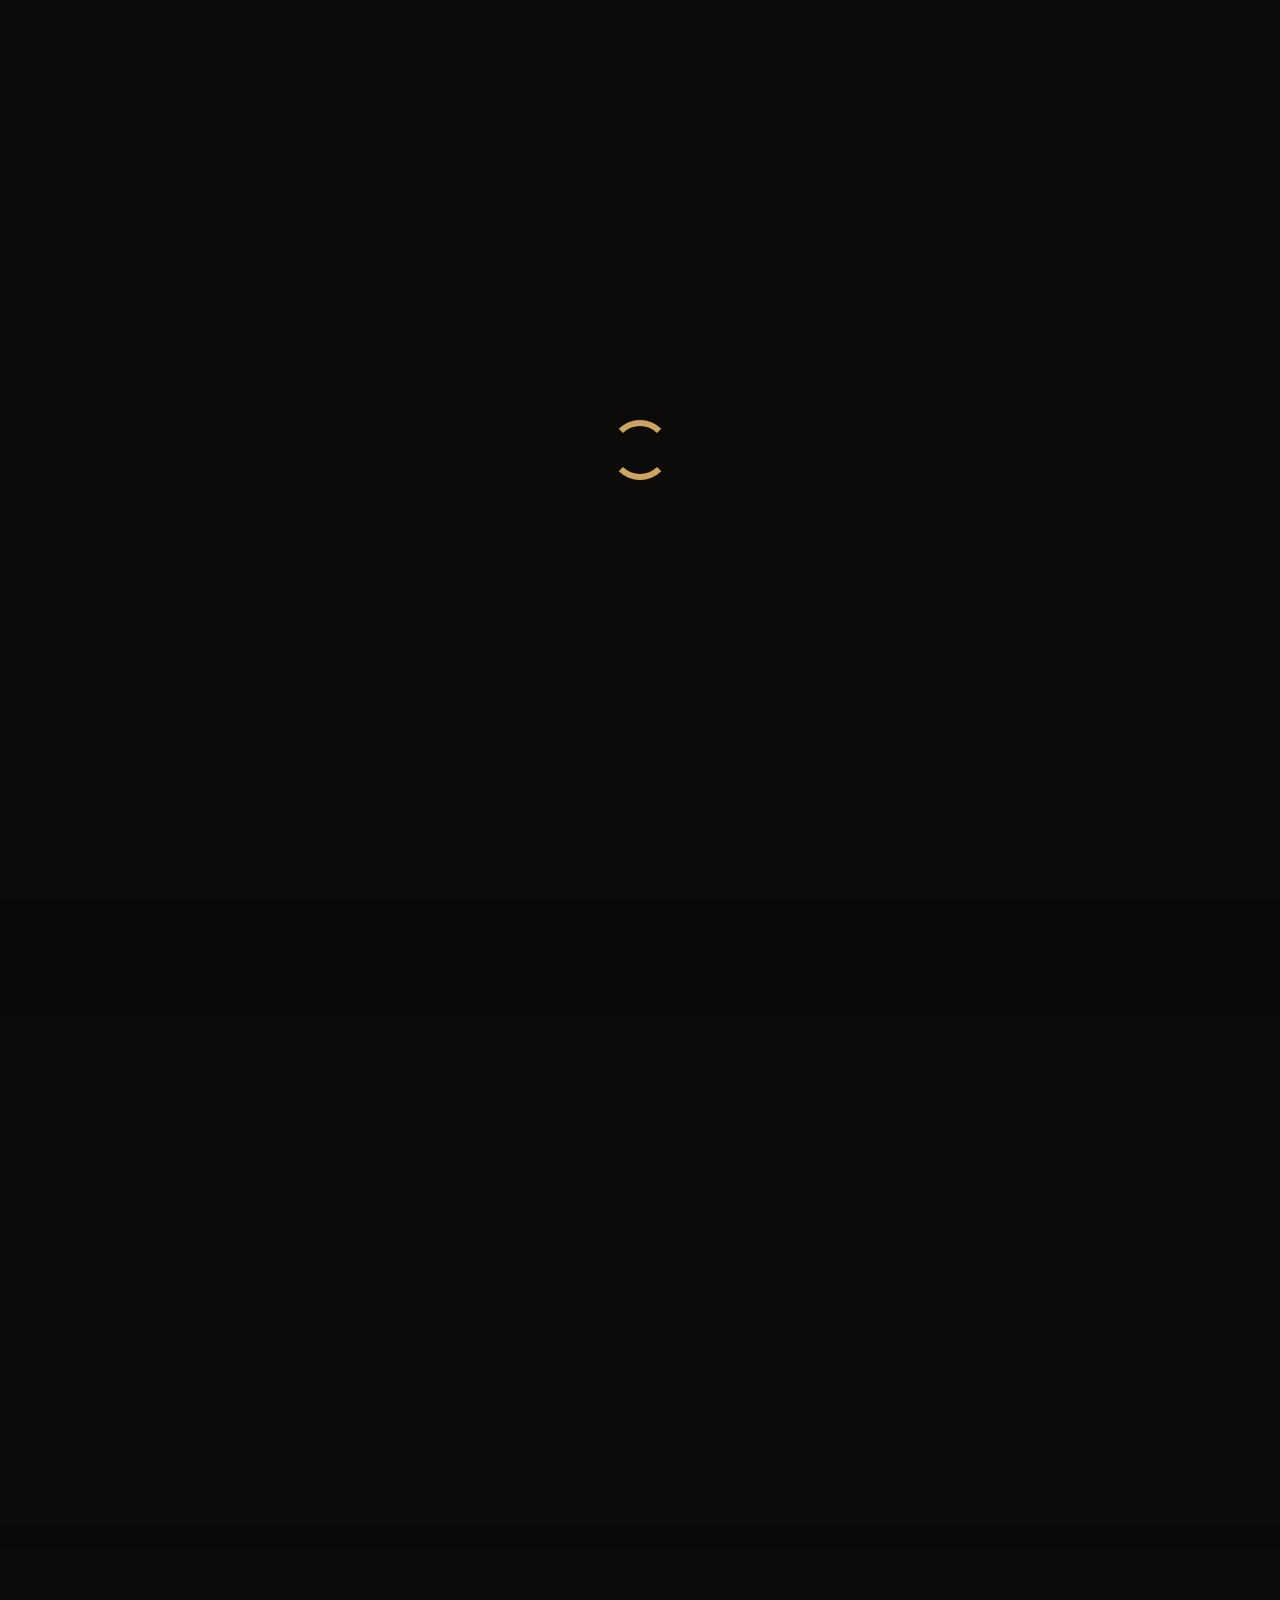
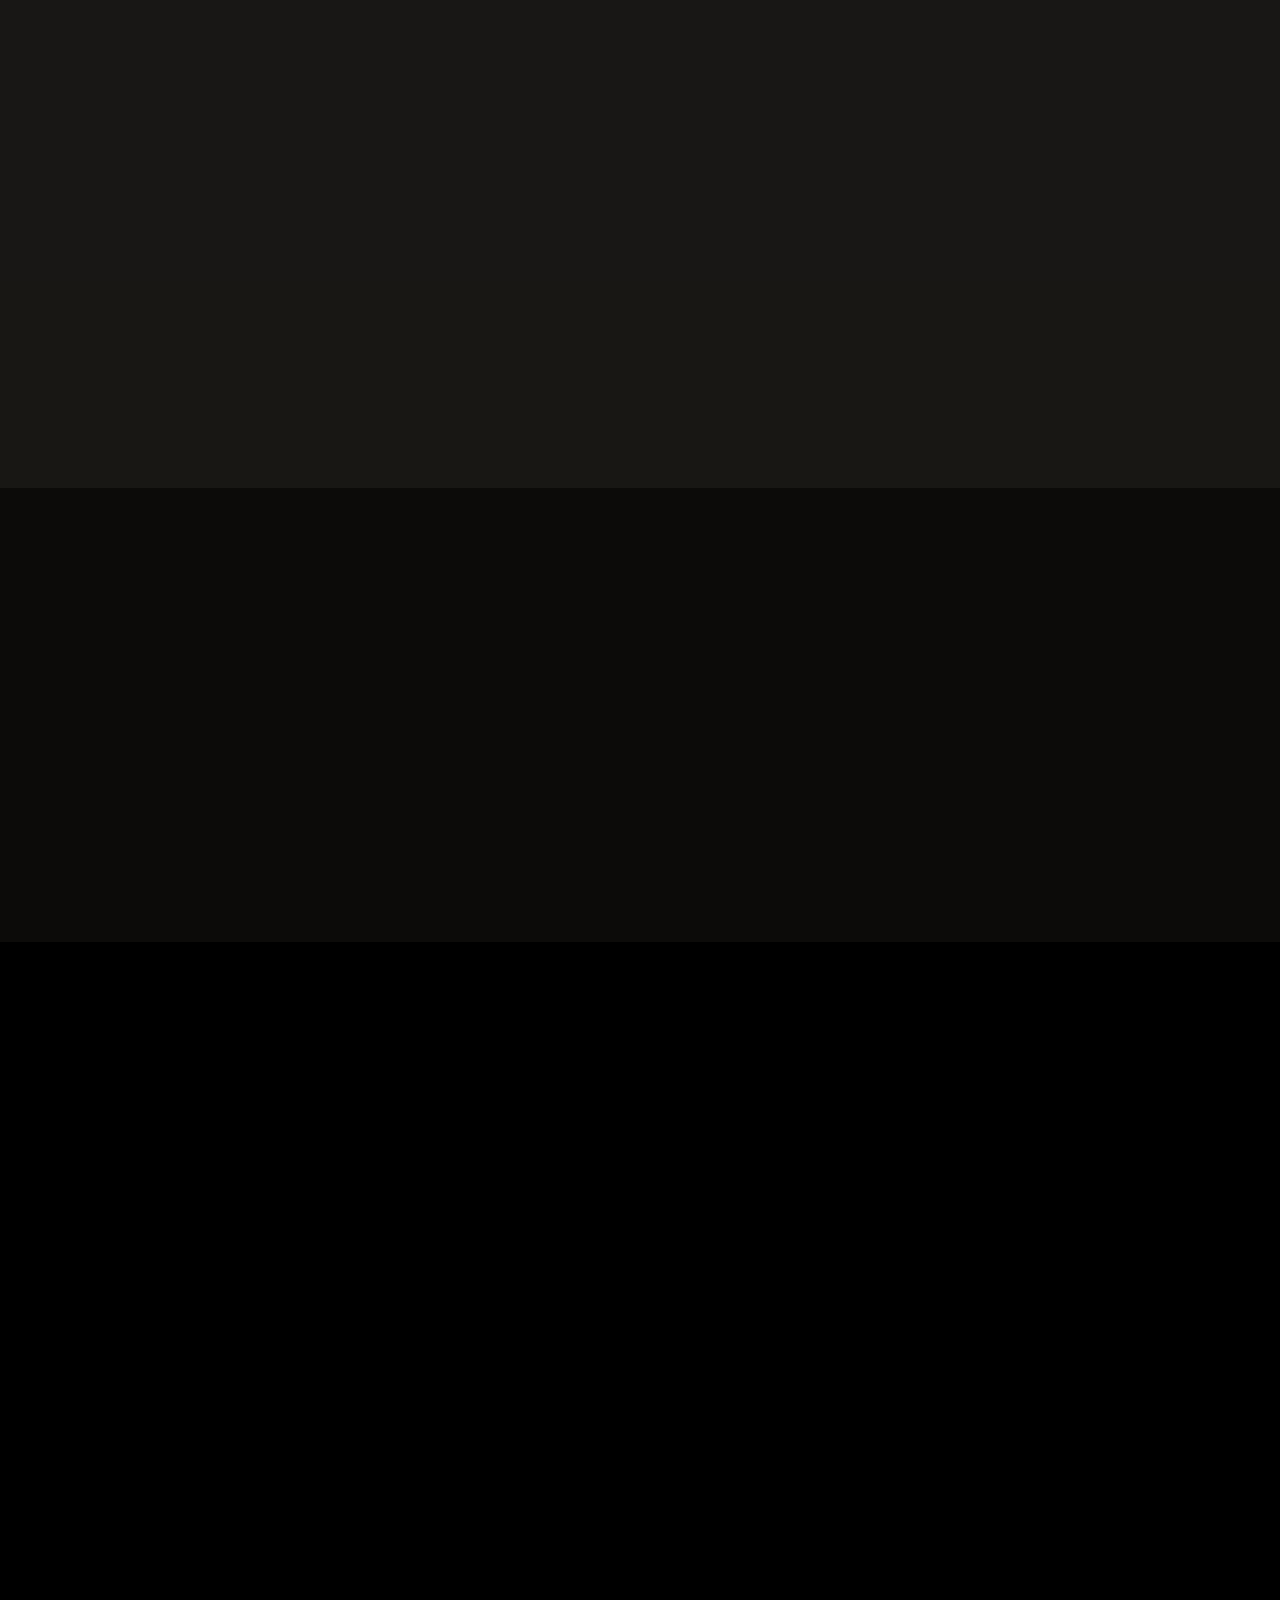
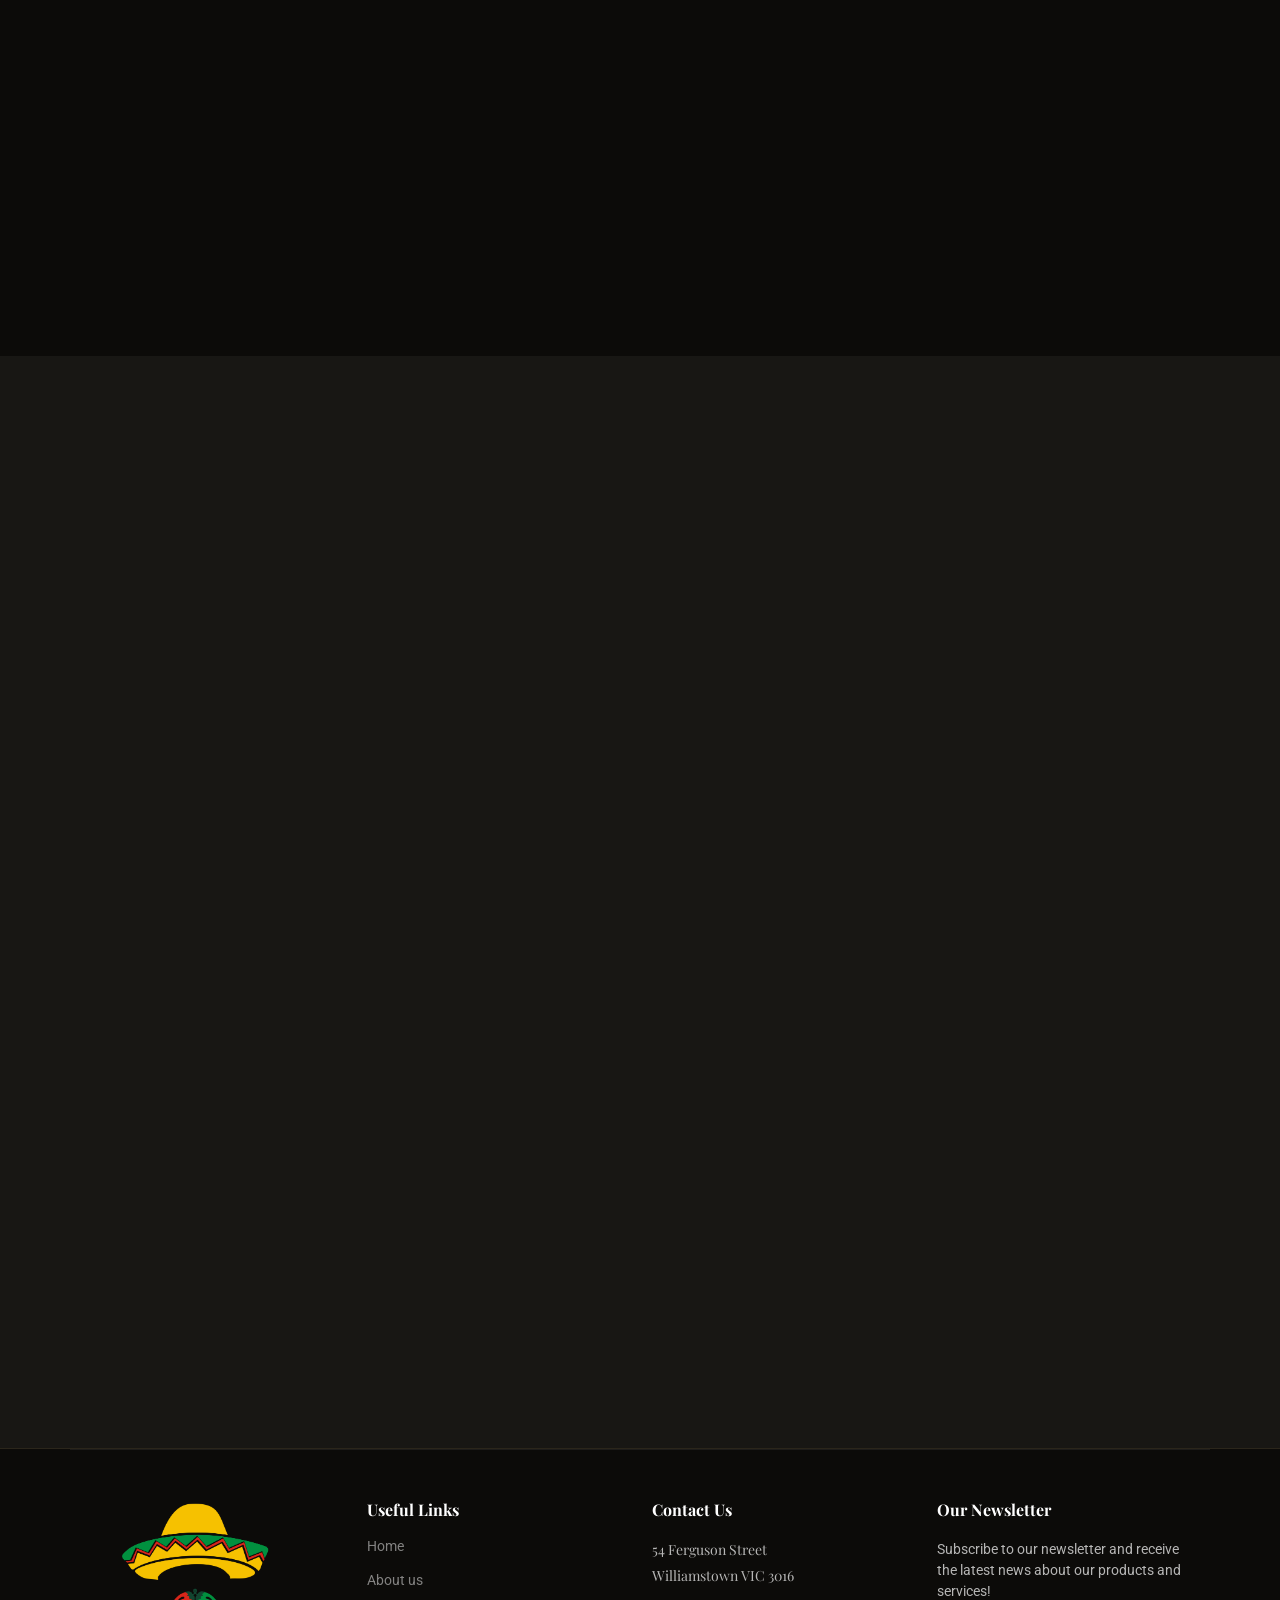
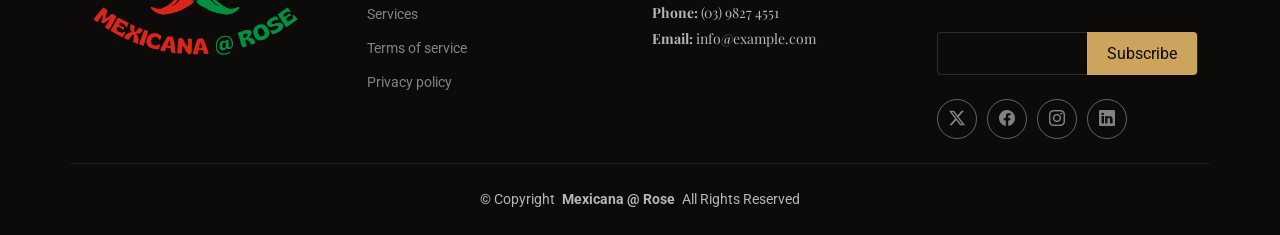
==== commit efcd4202: "done" ====
--- a/index.html
+++ b/index.html
@@ -43,29 +43,15 @@
 
   <header id="header" class="header fixed-top">
 
-    <div class="topbar d-flex align-items-center">
-      <div class="container d-flex justify-content-center justify-content-md-between">
-        <div class="contact-info d-flex align-items-center">
-          <i class="bi bi-envelope d-flex align-items-center"><a
-              href="mailto:contact@example.com">contact@example.com</a></i>
-          <i class="bi bi-phone d-flex align-items-center ms-4"><span>(03) 9827 4551</span></i>
-        </div>
-        <div class="languages d-none d-md-flex align-items-center">
-          <ul>
-            <li>En</li>
-            <li><a href="#">De</a></li>
-          </ul>
-        </div>
-      </div>
-    </div><!-- End Top Bar -->
+    
 
     <div class="branding d-flex align-items-cente">
 
       <div class="container position-relative d-flex align-items-center justify-content-between">
         <a href="index.html" class="logo d-flex align-items-center me-auto me-xl-0">
           <!-- Uncomment the line below if you also wish to use an image logo -->
-          <!-- <img src="assets/img/logo.png" alt=""> -->
-          <h1 class="sitename">Mexicana @ Rose</h1>
+          <img src="assets/images/logo.png" alt=""> 
+          
         </a>
 
         <nav id="navmenu" class="navmenu">
@@ -77,25 +63,7 @@
             <li><a href="#events">Events</a></li>
             <li><a href="#chefs">Chefs</a></li>
             <li><a href="#gallery">Gallery</a></li>
-            <li class="dropdown"><a href="#"><span>Dropdown</span> <i
-                  class="bi bi-chevron-down toggle-dropdown"></i></a>
-              <ul>
-                <li><a href="#">Dropdown 1</a></li>
-                <li class="dropdown"><a href="#"><span>Deep Dropdown</span> <i
-                      class="bi bi-chevron-down toggle-dropdown"></i></a>
-                  <ul>
-                    <li><a href="#">Deep Dropdown 1</a></li>
-                    <li><a href="#">Deep Dropdown 2</a></li>
-                    <li><a href="#">Deep Dropdown 3</a></li>
-                    <li><a href="#">Deep Dropdown 4</a></li>
-                    <li><a href="#">Deep Dropdown 5</a></li>
-                  </ul>
-                </li>
-                <li><a href="#">Dropdown 2</a></li>
-                <li><a href="#">Dropdown 3</a></li>
-                <li><a href="#">Dropdown 4</a></li>
-              </ul>
-            </li>
+            
             <li><a href="#contact">Contact</a></li>
           </ul>
           <i class="mobile-nav-toggle d-xl-none bi bi-list"></i>
@@ -220,13 +188,14 @@
     </section><!-- /Why Us Section -->
 
     <!-- Menu Section -->
-    <section id="menu" class="menu section">
+   <section id="menu" class="menu section">
 
       <!-- Section Title -->
       <div class="container section-title" data-aos="fade-up">
         <h2>Menu</h2>
         <p>Check Our Tasty Menu</p>
-      </div><!-- End Section Title -->
+      </div>
+      <!-- End Section Title -->
 
       <div class="container isotope-layout" data-default-filter="*" data-layout="masonry" data-sort="original-order">
 
@@ -234,110 +203,488 @@
           <div class="col-lg-12 d-flex justify-content-center">
             <ul class="menu-filters isotope-filters">
               <li data-filter="*" class="filter-active">All</li>
+              <li data-filter=".filter-tacos">Tacos</li>
               <li data-filter=".filter-starters">Starters</li>
+              <li data-filter=".filter-quesadillas">Quesadillas</li>
+              <li data-filter=".filter-specialty">Tortas</li>
+              <li data-filter=".filter-kids">Kids Menu</li>
               <li data-filter=".filter-salads">Salads</li>
-              <li data-filter=".filter-specialty">Specialty</li>
+              <li data-filter=".filter-extras">Extras</li>
+              <li data-filter=".filter-dessert">Dessert</li>
             </ul>
           </div>
-        </div><!-- Menu Filters -->
+        </div>
+        <!-- Menu Filters -->
 
         <div class="row isotope-container" data-aos="fade-up" data-aos-delay="200">
 
+          <!-- TACOS -->
+          <div class="col-lg-6 menu-item isotope-item filter-tacos">
+            <img src="assets/img/menu/MexicanaRose_Tacos.jpg" class="menu-img" alt="">
+            <div class="menu-content">
+              <a href="#">Veggie Tacos</a><span>$8</span>
+            </div>
+            <div class="menu-ingredients">
+              Tempura cauliflower and broccoli, shaved cabbage, pickled carrots, pico de gallo & vegan herbed aioli
+            </div>
+          </div>
+
+          <div class="col-lg-6 menu-item isotope-item filter-tacos">
+            <img src="assets/img/menu/tuscan-grilled.jpg" class="menu-img" alt="">
+            <div class="menu-content">
+              <a href="#">Polo Tacos</a><span>$8</span>
+            </div>
+            <div class="menu-ingredients">
+              Mexican spiced grilled chicken with mix leafs, pickled onion,pico de gallo & herbed aioli
+            </div>
+          </div>
+
+          <div class="col-lg-6 menu-item isotope-item filter-tacos">
+            <img src="assets/img/menu/tuscan-grilled.jpg" class="menu-img" alt="">
+            <div class="menu-content">
+              <a href="#">Taco El Bistec</a><span>$8</span>
+            </div>
+            <div class="menu-ingredients">
+              Tender marinated grilled beef steak, mixed lettuce, pico de gallo, herb salsa, egmont cheese
+            </div>
+          </div>
+
+          <div class="col-lg-6 menu-item isotope-item filter-tacos">
+            <img src="assets/img/menu/tuscan-grilled.jpg" class="menu-img" alt="">
+            <div class="menu-content">
+              <a href="#">Baja Taco</a><span>$8</span>
+            </div>
+            <div class="menu-ingredients">
+              With crispy fried fish, chipotle remoulade, mexican slaw, homemade guacamole
+            </div>
+          </div>
+
+          <div class="col-lg-6 menu-item isotope-item filter-tacos">
+            <img src="assets/img/menu/tuscan-grilled.jpg" class="menu-img" alt="">
+            <div class="menu-content">
+              <a href="#">Prawn Taco</a><span>$9</span>
+            </div>
+            <div class="menu-ingredients">
+              With crispy prawns, salad mix, pineapple salsa, pickled carrots, and chipotle aioli
+            </div>
+          </div>
+
+          <div class="col-lg-6 menu-item isotope-item filter-tacos">
+            <img src="assets/img/menu/tuscan-grilled.jpg" class="menu-img" alt="">
+            <div class="menu-content">
+              <a href="#">Lamb Taco</a><span>$9</span>
+            </div>
+            <div class="menu-ingredients">
+              Lamb barcoa with leaf, pickled onion, pico de gallo, cheese & aji amrillo aioli
+            </div>
+          </div>
+
+          <!-- STARTERS -->
           <div class="col-lg-6 menu-item isotope-item filter-starters">
-            <img src="assets/img/menu/lobster-bisque.jpg" class="menu-img" alt="">
-            <div class="menu-content">
-              <a href="#">Lobster Bisque</a><span>$5.95</span>
-            </div>
-            <div class="menu-ingredients">
-              Lorem, deren, trataro, filede, nerada
-            </div>
-          </div><!-- Menu Item -->
-
+            <img src="assets/img/menu/Mexicana@Rose_MexicanDip.jpg" class="menu-img" alt="">
+            <div class="menu-content">
+              <a href="#">New Mexico Dip</a><span>$18</span>
+            </div>
+            <div class="menu-ingredients">
+              Tortilla Chips, homemade refried frijoles con queso & Guacamole
+            </div>
+          </div>
+
+          <div class="col-lg-6 menu-item isotope-item filter-starters">
+            <img src="assets/img/menu/Mexicana@Rose_ChickenFlatus.jpg" class="menu-img" alt="">
+            <div class="menu-content">
+              <a href="#">Chiken Flautas</a><span>$15</span>
+            </div>
+            <div class="menu-ingredients">
+              6p of chiken flatus rolled in flour tortillas with filling of chiken queso , pico, crispy fried, served with chipotle mayo and pickled salad
+            </div>
+          </div>
+
+          <div class="col-lg-6 menu-item isotope-item filter-starters">
+            <img src="assets/img/menu/Mexicana@Rose_NewMexicanNachos.jpg" class="menu-img" alt="">
+            <div class="menu-content">
+              <a href="#">New Mexican Nacho</a><span>$19</span>
+            </div>
+            <div class="menu-ingredients">
+              Tortilla crisps, smoked cheese blend, house- made guacamole, Pico de Gallo, sour cream, salsa & jalapeños
+            </div>
+          </div>
+
+          <div class="col-lg-6 menu-item isotope-item filter-starters">
+            <img src="assets/img/menu/Mexicana@Rose_PapaFritasCargadas.jpg" class="menu-img" alt="">
+            <div class="menu-content">
+              <a href="#">Papas Fritas Cargadas</a><span>$17</span>
+            </div>
+            <div class="menu-ingredients">
+              Crispy fries topped with black beans, smoked cheese blend, sour cream & salsa.
+              Add chicken chilli con carne, beef chilli con carne, black beans sweet potatoes
+
+            </div>
+          </div>
+
+          <div class="col-lg-6 menu-item isotope-item filter-starters">
+            <img src="assets/img/menu/Mexicana@Rose_Elote.jpg" class="menu-img" alt="">
+            <div class="menu-content">
+              <a href="#">Elote</a><span>$8</span>
+            </div>
+            <div class="menu-ingredients">
+              Grilled fresh corn, spiced mayo, queso fresco
+            </div>
+          </div>
+
+          <!-- QUESADILLAS -->
+        <div class="col-lg-6 menu-item isotope-item filter-quesadillas">
+            <img src="assets/img/menu/Mexicana@Rose_Quesadilla.jpg" class="menu-img" alt="">
+            <div class="menu-content">
+                <a href="#">Quesadilla de Verduras</a><span>$23</span>
+            </div>
+            <div class="menu-ingredients">
+                Mushrooms & broccoli with crispy melted cheese, peppers, spinach, pico de gallo,
+                sour cream, salsa in a grilled flour tortilla. (Vegan option available)
+            </div>
+        </div>
+
+        <div class="col-lg-6 menu-item isotope-item filter-quesadillas">
+            <img src="assets/img/menu/caesar.jpg" class="menu-img" alt="">
+            <div class="menu-content">
+                <a href="#">Quesadilla de Pollo</a><span>$23</span>
+            </div>
+            <div class="menu-ingredients">
+                Herb-spiced grilled chicken, crispy melted cheese, peppers, roasted cabbage,
+                pico de gallo, sour cream, salsa in a grilled flour tortilla.
+            </div>
+        </div>
+
+        <div class="col-lg-6 menu-item isotope-item filter-quesadillas">
+            <img src="assets/img/menu/tuscan-grilled.jpg" class="menu-img" alt="">
+            <div class="menu-content">
+                <a href="#">Quesadilla de Cordero</a><span>$23</span>
+            </div>
+            <div class="menu-ingredients">
+                Slow-cooked lamb shoulder, crispy melted cheese, roasted peaches, pickled onions,
+                roquette, pico de gallo, smoked sour cream, salsa verde in a grilled flour tortilla.
+            </div>
+        </div>
+
+        <div class="col-lg-6 menu-item isotope-item filter-quesadillas">
+            <img src="assets/img/menu/tuscan-grilled.jpg" class="menu-img" alt="">
+            <div class="menu-content">
+                <a href="#">Quesadilla de Tenera</a><span>$24</span>
+            </div>
+            <div class="menu-ingredients">
+                Slow-cooked beef brisket, crispy melted cheese, roasted peaches, pickled onions,
+                pico de gallo, sour cream, salsa in a grilled flour tortilla.
+            </div>
+        </div>
+
+        <div class="col-lg-6 menu-item isotope-item filter-quesadillas">
+            <img src="assets/img/menu/Mexicana@Rose_Burrito.jpg" class="menu-img" alt="">
+            <div class="menu-content">
+                <a href="#">Burritos</a><span>$24</span>
+            </div>
+            <div class="menu-ingredients">
+                Grilled flour tortilla stuffed with roasted cabbage, pickled onions,
+                pico de gallo, smoked cheese blend, and your choice of filling.
+                Baked and served with Mexican rice salad.
+            </div>
+        </div>
+        <div class="col-lg-6 menu-item isotope-item filter-quesadillas">
+            <img src="assets/img/menu/Mexicana@Rose_BurritoBowl.jpg" class="menu-img" alt="">
+            <div class="menu-content">
+                <a href="#">Burrito Bowl</a><span>$25</span>
+            </div>
+            <div class="menu-ingredients">
+                Roasted cabbage, pickled onions, pico de gallo, Mexican cheese mix,
+                black beans, and Mexican rice — served in a bowl.
+            </div>
+        </div>
+        <div class="col-lg-6 menu-item isotope-item filter-quesadillas">
+            <img src="assets/img/menu/Mexicana@Rose_MexicanPaella.jpg" class="menu-img" alt="">
+            <div class="menu-content">
+                <a href="#">Mexican Paella</a><span>$25</span>
+            </div>
+            <div class="menu-ingredients">
+                Cooked with Mexican rice, black beans, pico de gallo,
+                New Mexican sauce, and cheese blend.
+            </div>
+        </div>
+        <div class="col-lg-6 menu-item isotope-item filter-quesadillas">
+            <img src="assets/img/menu/Mexicana@Rose_Fajita.jpg" class="menu-img" alt="">
+            <div class="menu-content">
+                <a href="#">Fajitas</a><span>$28</span>
+            </div>
+            <div class="menu-ingredients">
+                Grilled meat or vegetables with sautéed onions, cabbage, peppers,
+                served with warm flour tortillas.
+            </div>
+        </div>
+
+
+         
+          <!-- TORTAS -->
           <div class="col-lg-6 menu-item isotope-item filter-specialty">
-            <img src="assets/img/menu/bread-barrel.jpg" class="menu-img" alt="">
-            <div class="menu-content">
-              <a href="#">Bread Barrel</a><span>$6.95</span>
-            </div>
-            <div class="menu-ingredients">
-              Lorem, deren, trataro, filede, nerada
-            </div>
-          </div><!-- Menu Item -->
-
-          <div class="col-lg-6 menu-item isotope-item filter-starters">
-            <img src="assets/img/menu/cake.jpg" class="menu-img" alt="">
-            <div class="menu-content">
-              <a href="#">Crab Cake</a><span>$7.95</span>
-            </div>
-            <div class="menu-ingredients">
-              A delicate crab cake served on a toasted roll with lettuce and tartar sauce
-            </div>
-          </div><!-- Menu Item -->
-
-          <div class="col-lg-6 menu-item isotope-item filter-salads">
-            <img src="assets/img/menu/caesar.jpg" class="menu-img" alt="">
-            <div class="menu-content">
-              <a href="#">Caesar Selections</a><span>$8.95</span>
-            </div>
-            <div class="menu-ingredients">
-              Lorem, deren, trataro, filede, nerada
-            </div>
-          </div><!-- Menu Item -->
+            <img src="assets/img/menu/Mexicana@Rose_Tortas.jpg" class="menu-img" alt="">
+            <div class="menu-content">
+              <a href="#">Torta de Verdura</a><span>$22</span>
+            </div>
+            <div class="menu-ingredients">
+              Spiced sweet potatoes, refried beans, house guacamole, shredded greens, jalapenos, slice tomatoes, pickled onions, vegan chipotle mayo with chips
+            </div>
+          </div>
 
           <div class="col-lg-6 menu-item isotope-item filter-specialty">
             <img src="assets/img/menu/tuscan-grilled.jpg" class="menu-img" alt="">
             <div class="menu-content">
-              <a href="#">Tuscan Grilled</a><span>$9.95</span>
-            </div>
-            <div class="menu-ingredients">
-              Grilled chicken with provolone, artichoke hearts, and roasted red pesto
-            </div>
-          </div><!-- Menu Item -->
-
-          <div class="col-lg-6 menu-item isotope-item filter-starters">
-            <img src="assets/img/menu/mozzarella.jpg" class="menu-img" alt="">
-            <div class="menu-content">
-              <a href="#">Mozzarella Stick</a><span>$4.95</span>
-            </div>
-            <div class="menu-ingredients">
-              Lorem, deren, trataro, filede, nerada
-            </div>
-          </div><!-- Menu Item -->
-
+              <a href="#">Torta de Pollo</a><span>$23</span>
+            </div>
+            <div class="menu-ingredients">
+              Tender marinated grilled beef steak, mixed lettuce, pico de gallo, herb salsa, egmont cheese
+            </div>
+          </div>
+
+          <div class="col-lg-6 menu-item isotope-item filter-specialty">
+            <img src="assets/img/menu/tuscan-grilled.jpg" class="menu-img" alt="">
+            <div class="menu-content">
+              <a href="#">Tortas Bistec de Carne</a><span>$24</span>
+            </div>
+            <div class="menu-ingredients">
+              Slow cooked beef brisket, oxcan cheese, shredded greens, pickled carrots + onions, slice tomatoes, chipotle mayo with chips
+            </div>
+          </div>
+
+          <!-- KIDS MENU -->
+          <div class="col-lg-6 menu-item isotope-item filter-kids">
+            <img src="assets/img/menu/cake.jpg" class="menu-img" alt="">
+            <div class="menu-content">
+              <a href="#">Niño’s Nacho</a><span>$7</span>
+            </div>
+            <div class="menu-ingredients">
+              Crunchy corn tortillas chips smothered with melted cheese. Served with Niño’s choice of salsa or sour cream
+            </div>
+          </div>
+
+          <div class="col-lg-6 menu-item isotope-item filter-kids">
+            <img src="assets/img/menu/tuscan-grilled.jpg" class="menu-img" alt="">
+            <div class="menu-content">
+              <a href="#">Niño’s Taco</a><span>$8</span>
+            </div>
+            <div class="menu-ingredients">
+              Crunchy corn or soft flour tortillas filled with lettuce, tomato, cheese and choice of beef, chicken or beans
+            </div>
+          </div>
+
+          <div class="col-lg-6 menu-item isotope-item filter-kids">
+            <img src="assets/img/menu/cake.jpg" class="menu-img" alt="">
+            <div class="menu-content">
+              <a href="#">Niño’s Mex Nuggets</a><span>$7</span>
+            </div>
+            <div class="menu-ingredients">
+              5 Chicken nuggets with a choice of fries or mexican rice
+            </div>
+          </div>
+
+          <div class="col-lg-6 menu-item isotope-item filter-kids">
+            <img src="assets/img/menu/cake.jpg" class="menu-img" alt="">
+            <div class="menu-content">
+              <a href="#">Niños fish & Chips</a><span>$8</span>
+            </div>
+            <div class="menu-ingredients">
+              Battered fish with a choice of fries or mexican rice
+            </div>
+          </div>
+
+          <div class="col-lg-6 menu-item isotope-item filter-kids">
+            <img src="assets/img/menu/cake.jpg" class="menu-img" alt="">
+            <div class="menu-content">
+              <a href="#">Niños Quesadilla</a><span>$11</span>
+            </div>
+            <div class="menu-ingredients">
+              With tomatoes, cheese, and with a choice of chicken/beef/roasted sweet potato
+            </div>
+          </div>
+
+          <!-- SALADS -->
           <div class="col-lg-6 menu-item isotope-item filter-salads">
-            <img src="assets/img/menu/greek-salad.jpg" class="menu-img" alt="">
-            <div class="menu-content">
-              <a href="#">Greek Salad</a><span>$9.95</span>
-            </div>
-            <div class="menu-ingredients">
-              Fresh spinach, crisp romaine, tomatoes, and Greek olives
-            </div>
-          </div><!-- Menu Item -->
+            <img src="assets/img/menu/Mexicana@Rose_Salad.jpg" class="menu-img" alt="">
+            <div class="menu-content">
+              <a href="#">Veggie Salad</a><span>$24</span>
+            </div>
+            <div class="menu-ingredients">
+              Spiced sweet potato, spiced grilled tofu, pickled carrot, toasted buckwheat, coriander, greens, pico di galo with chili lime dressing
+            </div>
+          </div>
 
           <div class="col-lg-6 menu-item isotope-item filter-salads">
             <img src="assets/img/menu/spinach-salad.jpg" class="menu-img" alt="">
             <div class="menu-content">
-              <a href="#">Spinach Salad</a><span>$9.95</span>
-            </div>
-            <div class="menu-ingredients">
-              Fresh spinach with mushrooms, hard boiled egg, and warm bacon vinaigrette
-            </div>
-          </div><!-- Menu Item -->
-
-          <div class="col-lg-6 menu-item isotope-item filter-specialty">
-            <img src="assets/img/menu/lobster-roll.jpg" class="menu-img" alt="">
-            <div class="menu-content">
-              <a href="#">Lobster Roll</a><span>$12.95</span>
-            </div>
-            <div class="menu-ingredients">
-              Plump lobster meat, mayo and crisp lettuce on a toasted bulky roll
-            </div>
-          </div><!-- Menu Item -->
-
-        </div><!-- Menu Container -->
+              <a href="#">New Mex Salad</a><span>$22</span>
+            </div>
+            <div class="menu-ingredients">
+              Black beans, picked vegetable, roasted cauliflower, quinoa, corn crisp, salad mix with Mexican herbs & lime dressing
+            </div>
+          </div>
+
+          <!-- DESSERT -->
+          <div class="col-lg-6 menu-item isotope-item filter-dessert">
+            <img src="assets/img/menu/Mexicana@Rose_IceCreamBanuelos.jpg" class="menu-img" alt="">
+            <div class="menu-content">
+              <a href="#">Ice Cream Banuelos</a><span>$9.5</span>
+            </div>
+            <div class="menu-ingredients">
+              Crispy fried flour tortillas coated in cinnamon sugar with vanilla ice cream & caramelized apples
+            </div>
+          </div>
+
+          <div class="col-lg-6 menu-item isotope-item filter-dessert">
+            <img src="assets/img/menu/Mexicana@Rose_NewMexBrownie.jpg" class="menu-img" alt="">
+            <div class="menu-content">
+              <a href="#">New Mex Brownie</a><span>$9.5</span>
+            </div>
+            <div class="menu-ingredients">
+             New Mexico Smothered Brownie rich choclate served with Vanilla Icecream and choclate sauce on top
+            </div>
+          </div>
+
+          <div class="col-lg-6 menu-item isotope-item filter-dessert">
+            <img src="assets/img/menu/Mexicana@Rose_Churros.jpg" class="menu-img" alt="">
+            <div class="menu-content">
+              <a href="#">Churros</a><span>$9</span>
+            </div>
+            <div class="menu-ingredients">
+              Crispy fried churros with vanilla ice cream & caramelized spicy pepitas
+            </div>
+          </div>
+
+          <div class="col-lg-6 menu-item isotope-item filter-dessert">
+            <img src="assets/img/menu/cake.jpg" class="menu-img" alt="">
+            <div class="menu-content">
+              <a href="#">Ice Cream</a><span>$7</span>
+            </div>
+            <div class="menu-ingredients">
+              Two scoops of ice cream topped with cherries and salsa de chocolate.
+              Vanilla or chocolate
+            </div>
+          </div>
+
+          <!-- EXTRAS -->
+          <div class="col-lg-6 menu-item isotope-item filter-extras">
+            <img src="assets/img/menu/mozzarella.jpg" class="menu-img" alt="">
+            <div class="menu-content">
+              <a href="#">Shredded cheese</a><span>$3</span>
+            </div>
+            <div class="menu-ingredients">
+
+            </div>
+          </div>
+
+          <div class="col-lg-6 menu-item isotope-item filter-extras">
+            <img src="assets/img/menu/mozzarella.jpg" class="menu-img" alt="">
+            <div class="menu-content">
+              <a href="#">4pc tortillas</a><span>$3</span>
+            </div>
+            <div class="menu-ingredients">
+
+            </div>
+          </div>
+
+          <div class="col-lg-6 menu-item isotope-item filter-extras">
+            <img src="assets/img/menu/mozzarella.jpg" class="menu-img" alt="">
+            <div class="menu-content">
+              <a href="#">Mexican rice</a><span>$4.5</span>
+            </div>
+            <div class="menu-ingredients">
+
+            </div>
+          </div>
+
+          <div class="col-lg-6 menu-item isotope-item filter-extras">
+            <img src="assets/img/menu/mozzarella.jpg" class="menu-img" alt="">
+            <div class="menu-content">
+              <a href="#">Black beans</a><span>$4.5</span>
+            </div>
+            <div class="menu-ingredients">
+
+            </div>
+          </div>
+
+          <div class="col-lg-6 menu-item isotope-item filter-extras">
+            <img src="assets/img/menu/mozzarella.jpg" class="menu-img" alt="">
+            <div class="menu-content">
+              <a href="#">Crispy Fries</a><span>$7</span>
+            </div>
+            <div class="menu-ingredients">
+
+            </div>
+          </div>
+
+          <div class="col-lg-6 menu-item isotope-item filter-extras">
+            <img src="assets/img/menu/mozzarella.jpg" class="menu-img" alt="">
+            <div class="menu-content">
+              <a href="#">Corn chips</a><span>$3</span>
+            </div>
+            <div class="menu-ingredients">
+
+            </div>
+          </div>
+
+          <div class="col-lg-6 menu-item isotope-item filter-extras">
+            <img src="assets/img/menu/mozzarella.jpg" class="menu-img" alt="">
+            <div class="menu-content">
+              <a href="#">House salsa</a><span>$3</span>
+            </div>
+            <div class="menu-ingredients">
+
+            </div>
+          </div>
+
+          <div class="col-lg-6 menu-item isotope-item filter-extras">
+            <img src="assets/img/menu/mozzarella.jpg" class="menu-img" alt="">
+            <div class="menu-content">
+              <a href="#">Salsa verde</a><span>$4</span>
+            </div>
+            <div class="menu-ingredients">
+
+            </div>
+          </div>
+
+          <div class="col-lg-6 menu-item isotope-item filter-extras">
+            <img src="assets/img/menu/mozzarella.jpg" class="menu-img" alt="">
+            <div class="menu-content">
+              <a href="#">Pico di galo</a><span>$4</span>
+            </div>
+            <div class="menu-ingredients">
+
+            </div>
+          </div>
+
+          <div class="col-lg-6 menu-item isotope-item filter-extras">
+            <img src="assets/img/menu/mozzarella.jpg" class="menu-img" alt="">
+            <div class="menu-content">
+              <a href="#">Sour cream</a><span>$3.5</span>
+            </div>
+            <div class="menu-ingredients">
+
+            </div>
+          </div>
+
+         <div class="col-lg-6 menu-item isotope-item filter-extras">
+            <img src="assets/img/menu/mozzarella.jpg" class="menu-img" alt="">
+            <div class="menu-content">
+              <a href="#">Gaucamole</a><span>$4.5</span>
+            </div>
+            <div class="menu-ingredients">
+
+            </div>
+          </div>
+
+          
+
+        </div>
 
       </div>
 
-    </section><!-- /Menu Section -->
+    </section>
+    <!-- /Menu Section -->
 
     <!-- Specials Section -->
     <section id="specials" class="specials section">
@@ -696,7 +1043,7 @@
                   come back every week – it's become our tradition!</span>
                 <i class="bi bi-quote quote-icon-right"></i>
                 </p>
-                <img src="assets/img/testimonials/testimonials-1.jpg" class="testimonial-img" alt="">
+                <!-- <img src="assets/img/testimonials/testimonials-1.jpg" class="testimonial-img" alt=""> -->
                 <h3>Sarah Thompson</h3>
                 <h4>Local Resident</h4>
               </div>
@@ -711,7 +1058,7 @@
                     Authentic food that reminds me of my trips to Mexico!</span>
                   <i class="bi bi-quote quote-icon-right"></i>
                 </p>
-                <img src="assets/img/testimonials/testimonials-2.jpg" class="testimonial-img" alt="">
+                <!-- <img src="assets/img/testimonials/testimonials-2.jpg" class="testimonial-img" alt=""> -->
                 <h3>Michael Chen</h3>
                 <h4>Food Enthusiast</h4>
               </div>
@@ -726,7 +1073,7 @@
                     you walk in. Highly recommend!</span>
                   <i class="bi bi-quote quote-icon-right"></i>
                 </p>
-                <img src="assets/img/testimonials/testimonials-3.jpg" class="testimonial-img" alt="">
+                <!-- <img src="assets/img/testimonials/testimonials-3.jpg" class="testimonial-img" alt=""> -->
                 <h3>Emma & James Wilson</h3>
                 <h4>Regular Customers</h4>
               </div>
@@ -741,7 +1088,7 @@
                     Thank you for an unforgettable evening!</span>
                   <i class="bi bi-quote quote-icon-right"></i>
                 </p>
-                <img src="assets/img/testimonials/testimonials-4.jpg" class="testimonial-img" alt="">
+                <!-- <img src="assets/img/testimonials/testimonials-4.jpg" class="testimonial-img" alt=""> -->
                 <h3>David Martinez</h3>
                 <h4>Event Host</h4>
               </div>
@@ -756,7 +1103,7 @@
                     are incredible, and the fajitas are exactly as they should be. Five stars!</span>
                   <i class="bi bi-quote quote-icon-right"></i>
                 </p>
-                <img src="assets/img/testimonials/testimonials-5.jpg" class="testimonial-img" alt="">
+                <!-- <img src="assets/img/testimonials/testimonials-5.jpg" class="testimonial-img" alt=""> -->
                 <h3>Rebecca Foster</h3>
                 <h4>Travel Blogger</h4>
               </div>
@@ -853,78 +1200,7 @@
 
     </section><!-- /Gallery Section -->
 
-    <!-- Chefs Section -->
-    <section id="chefs" class="chefs section">
-
-      <!-- Section Title -->
-      <div class="container section-title" data-aos="fade-up">
-        <h2>Team</h2>
-        <p>Necessitatibus eius consequatur</p>
-      </div><!-- End Section Title -->
-
-      <div class="container">
-
-        <div class="row gy-4">
-
-          <div class="col-lg-4" data-aos="fade-up" data-aos-delay="100">
-            <div class="member">
-              <img src="assets/img/chefs/chefs-1.jpg" class="img-fluid" alt="">
-              <div class="member-info">
-                <div class="member-info-content">
-                  <h4>Walter White</h4>
-                  <span>Master Chef</span>
-                </div>
-                <div class="social">
-                  <a href=""><i class="bi bi-twitter-x"></i></a>
-                  <a href=""><i class="bi bi-facebook"></i></a>
-                  <a href=""><i class="bi bi-instagram"></i></a>
-                  <a href=""><i class="bi bi-linkedin"></i></a>
-                </div>
-              </div>
-            </div>
-          </div><!-- End Team Member -->
-
-          <div class="col-lg-4" data-aos="fade-up" data-aos-delay="200">
-            <div class="member">
-              <img src="assets/img/chefs/chefs-2.jpg" class="img-fluid" alt="">
-              <div class="member-info">
-                <div class="member-info-content">
-                  <h4>Sarah Jhonson</h4>
-                  <span>Patissier</span>
-                </div>
-                <div class="social">
-                  <a href=""><i class="bi bi-twitter-x"></i></a>
-                  <a href=""><i class="bi bi-facebook"></i></a>
-                  <a href=""><i class="bi bi-instagram"></i></a>
-                  <a href=""><i class="bi bi-linkedin"></i></a>
-                </div>
-              </div>
-            </div>
-          </div><!-- End Team Member -->
-
-          <div class="col-lg-4" data-aos="fade-up" data-aos-delay="300">
-            <div class="member">
-              <img src="assets/img/chefs/chefs-3.jpg" class="img-fluid" alt="">
-              <div class="member-info">
-                <div class="member-info-content">
-                  <h4>William Anderson</h4>
-                  <span>Cook</span>
-                </div>
-                <div class="social">
-                  <a href=""><i class="bi bi-twitter-x"></i></a>
-                  <a href=""><i class="bi bi-facebook"></i></a>
-                  <a href=""><i class="bi bi-instagram"></i></a>
-                  <a href=""><i class="bi bi-linkedin"></i></a>
-                </div>
-              </div>
-            </div>
-          </div><!-- End Team Member -->
-
-        </div>
-
-      </div>
-
-    </section><!-- /Chefs Section -->
+  
 
     <!-- Contact Section -->
     <section id="contact" class="contact section">
@@ -937,7 +1213,7 @@
 
       <div class="mb-5" data-aos="fade-up" data-aos-delay="200">
         <iframe style="border:0; width: 100%; height: 400px;"
-          src="https://www.google.com/maps/embed?pb=!1m14!1m8!1m3!1d48389.78314118045!2d-74.006138!3d40.710059!3m2!1i1024!2i768!4f13.1!3m3!1m2!1s0x89c25a22a3bda30d%3A0xb89d1fe6bc499443!2sDowntown%20Conference%20Center!5e0!3m2!1sen!2sus!4v1676961268712!5m2!1sen!2sus"
+          src="https://www.google.com/maps/embed?pb=!1m14!1m8!1m3!1d6300.120384331588!2d144.89915!3d-37.858882!3m2!1i1024!2i768!4f13.1!3m3!1m2!1s0x6ad666e91f15e77d%3A0x71d40c4d72eb8821!2sRose%20of%20Australia%20-%20Bar%20%26%20Restaurant%20Williamstown!5e0!3m2!1sen!2sus!4v1764159416554!5m2!1sen!2sus"
           frameborder="0" allowfullscreen="" loading="lazy" referrerpolicy="no-referrer-when-downgrade"></iframe>
       </div><!-- End Google Maps -->
 
@@ -1026,25 +1302,15 @@
 
     <div class="container footer-top">
       <div class="row gy-4">
-        <div class="col-lg-4 col-md-6 footer-about">
+        <div class="col-lg-3 col-md-6 footer-about">
           <a href="index.html" class="logo d-flex align-items-center">
-            <span class="sitename">Mexicana @ Rose</span>
+            <img src="assets/images/logo.png" alt="" >
           </a>
-          <div class="footer-contact pt-3">
-            <p>54 Ferguson Street</p>
-            <p>Williamstown VIC 3016</p>
-            <p class="mt-3"><strong>Phone:</strong> <span>(03) 9827 4551</span></p>
-            <p><strong>Email:</strong> <span>info@example.com</span></p>
-          </div>
-          <div class="social-links d-flex mt-4">
-            <a href=""><i class="bi bi-twitter-x"></i></a>
-            <a href=""><i class="bi bi-facebook"></i></a>
-            <a href=""><i class="bi bi-instagram"></i></a>
-            <a href=""><i class="bi bi-linkedin"></i></a>
-          </div>
-        </div>
-
-        <div class="col-lg-2 col-md-3 footer-links">
+          
+          
+        </div>
+
+        <div class="col-lg-3 col-md-3 footer-links">
           <h4>Useful Links</h4>
           <ul>
             <li><a href="#">Home</a></li>
@@ -1055,18 +1321,19 @@
           </ul>
         </div>
 
-        <div class="col-lg-2 col-md-3 footer-links">
-          <h4>Our Services</h4>
-          <ul>
-            <li><a href="#">Web Design</a></li>
-            <li><a href="#">Web Development</a></li>
-            <li><a href="#">Product Management</a></li>
-            <li><a href="#">Marketing</a></li>
-            <li><a href="#">Graphic Design</a></li>
-          </ul>
-        </div>
-
-        <div class="col-lg-4 col-md-12 footer-newsletter">
+        <div class="col-lg-3 col-md-6 footer-about">
+          
+          <div class="footer-contact">
+            <h4>Contact Us</h4>
+            <p>54 Ferguson Street</p>
+            <p>Williamstown VIC 3016</p>
+            <p class="mt-3"><strong>Phone:</strong> <span>(03) 9827 4551</span></p>
+            <p><strong>Email:</strong> <span>info@example.com</span></p>
+          </div>
+          
+        </div>
+
+        <div class="col-lg-3 col-md-12 footer-newsletter">
           <h4>Our Newsletter</h4>
           <p>Subscribe to our newsletter and receive the latest news about our products and services!</p>
           <form action="forms/newsletter.php" method="post" class="php-email-form">
@@ -1075,6 +1342,12 @@
             <div class="error-message"></div>
             <div class="sent-message">Your subscription request has been sent. Thank you!</div>
           </form>
+          <div class="social-links d-flex mt-4">
+            <a href=""><i class="bi bi-twitter-x"></i></a>
+            <a href=""><i class="bi bi-facebook"></i></a>
+            <a href=""><i class="bi bi-instagram"></i></a>
+            <a href=""><i class="bi bi-linkedin"></i></a>
+          </div>
         </div>
 
       </div>
@@ -1083,14 +1356,7 @@
     <div class="container copyright text-center mt-4">
       <p>© <span>Copyright</span> <strong class="px-1 sitename">Mexicana @ Rose</strong> <span>All Rights
           Reserved</span></p>
-      <div class="credits">
-        <!-- All the links in the footer should remain intact. -->
-        <!-- You can delete the links only if you've purchased the pro version. -->
-        <!-- Licensing information: https://bootstrapmade.com/license/ -->
-        <!-- Purchase the pro version with working PHP/AJAX contact form: [buy-url] -->
-        Designed by <a href="https://bootstrapmade.com/">BootstrapMade</a> Distributed by <a
-          href="https://themewagon.com" target="_blank">ThemeWagon</a>
-      </div>
+      
     </div>
 
   </footer>
--- a/assets/css/main.css
+++ b/assets/css/main.css
@@ -305,7 +305,7 @@
 }
 
 .header .logo img {
-  max-height: 36px;
+  max-height: 90px;
   margin-right: 8px;
 }
 
@@ -593,7 +593,6 @@
   color: var(--default-color);
   background-color: var(--background-color);
   font-size: 14px;
-  padding-bottom: 50px;
   position: relative;
 }
 
@@ -608,7 +607,7 @@
 }
 
 .footer .footer-about .logo img {
-  max-height: 40px;
+  max-height: 160px;
   margin-right: 6px;
 }
 
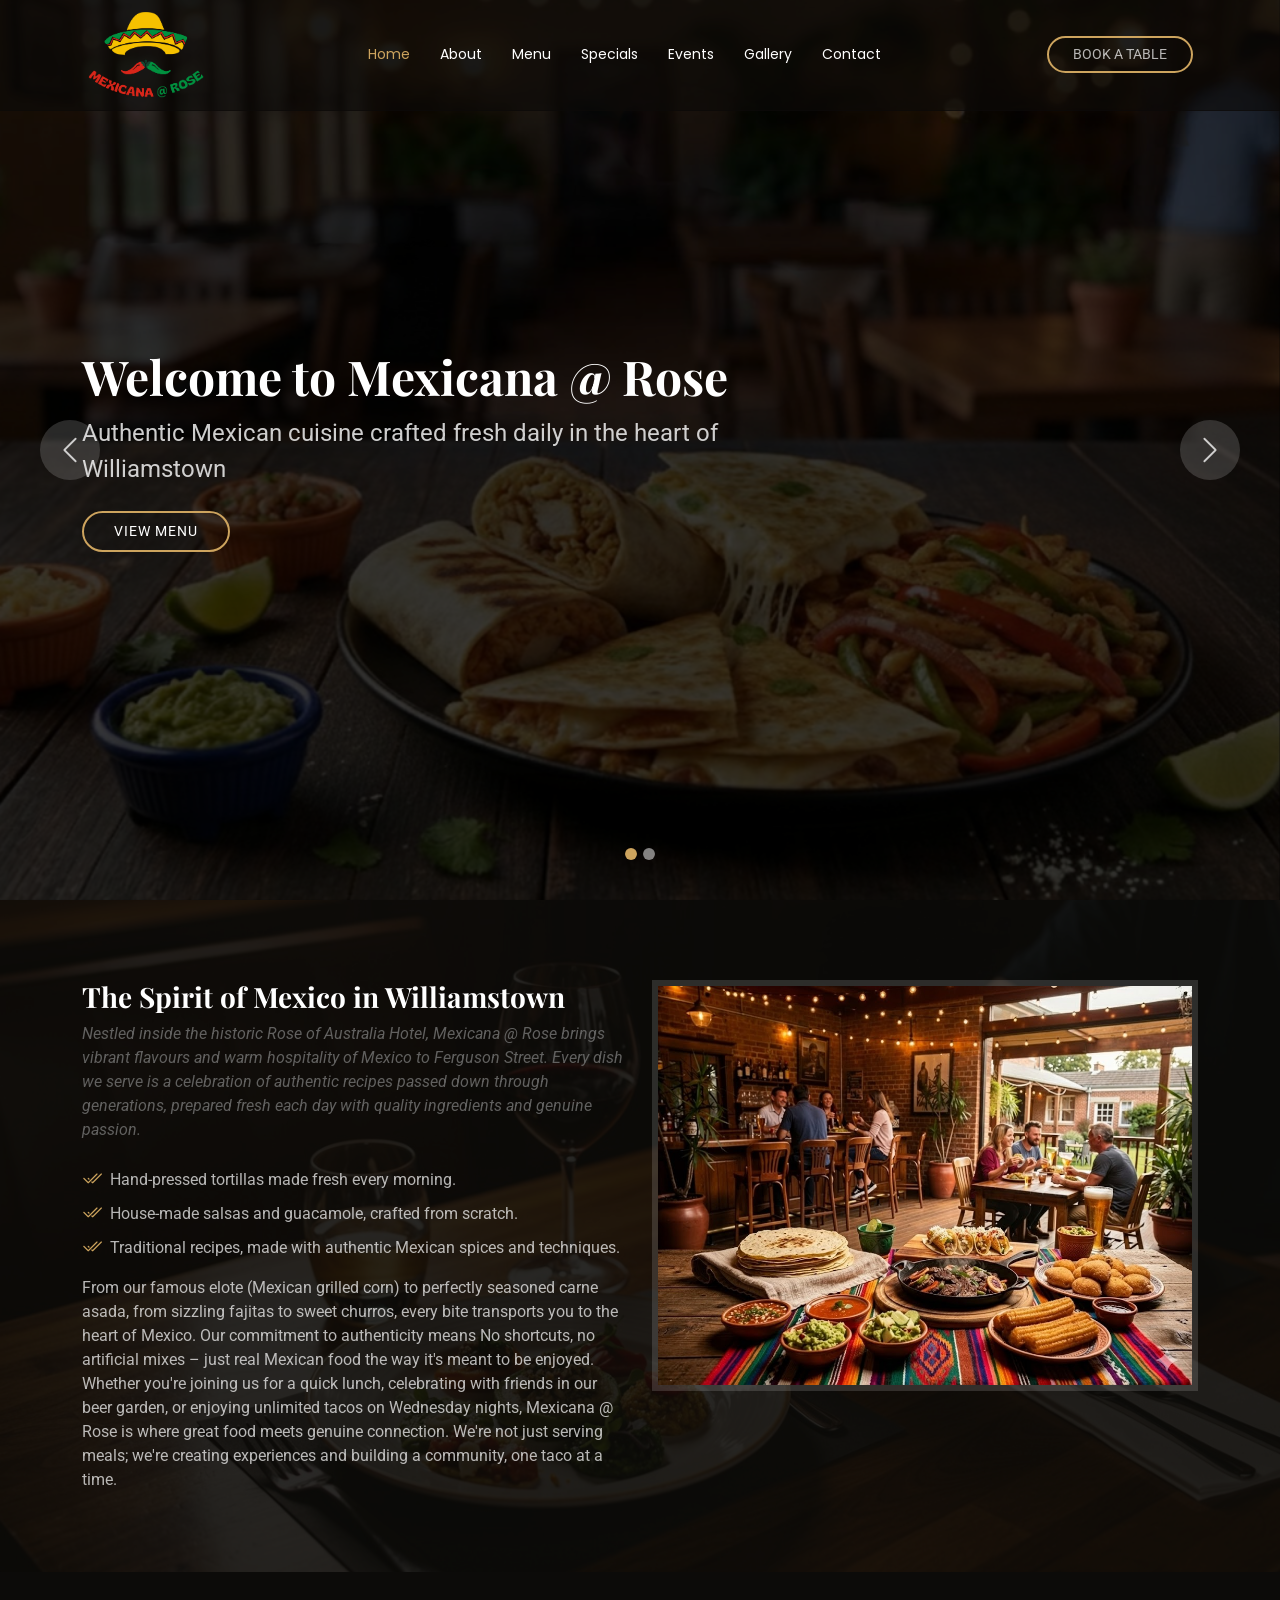
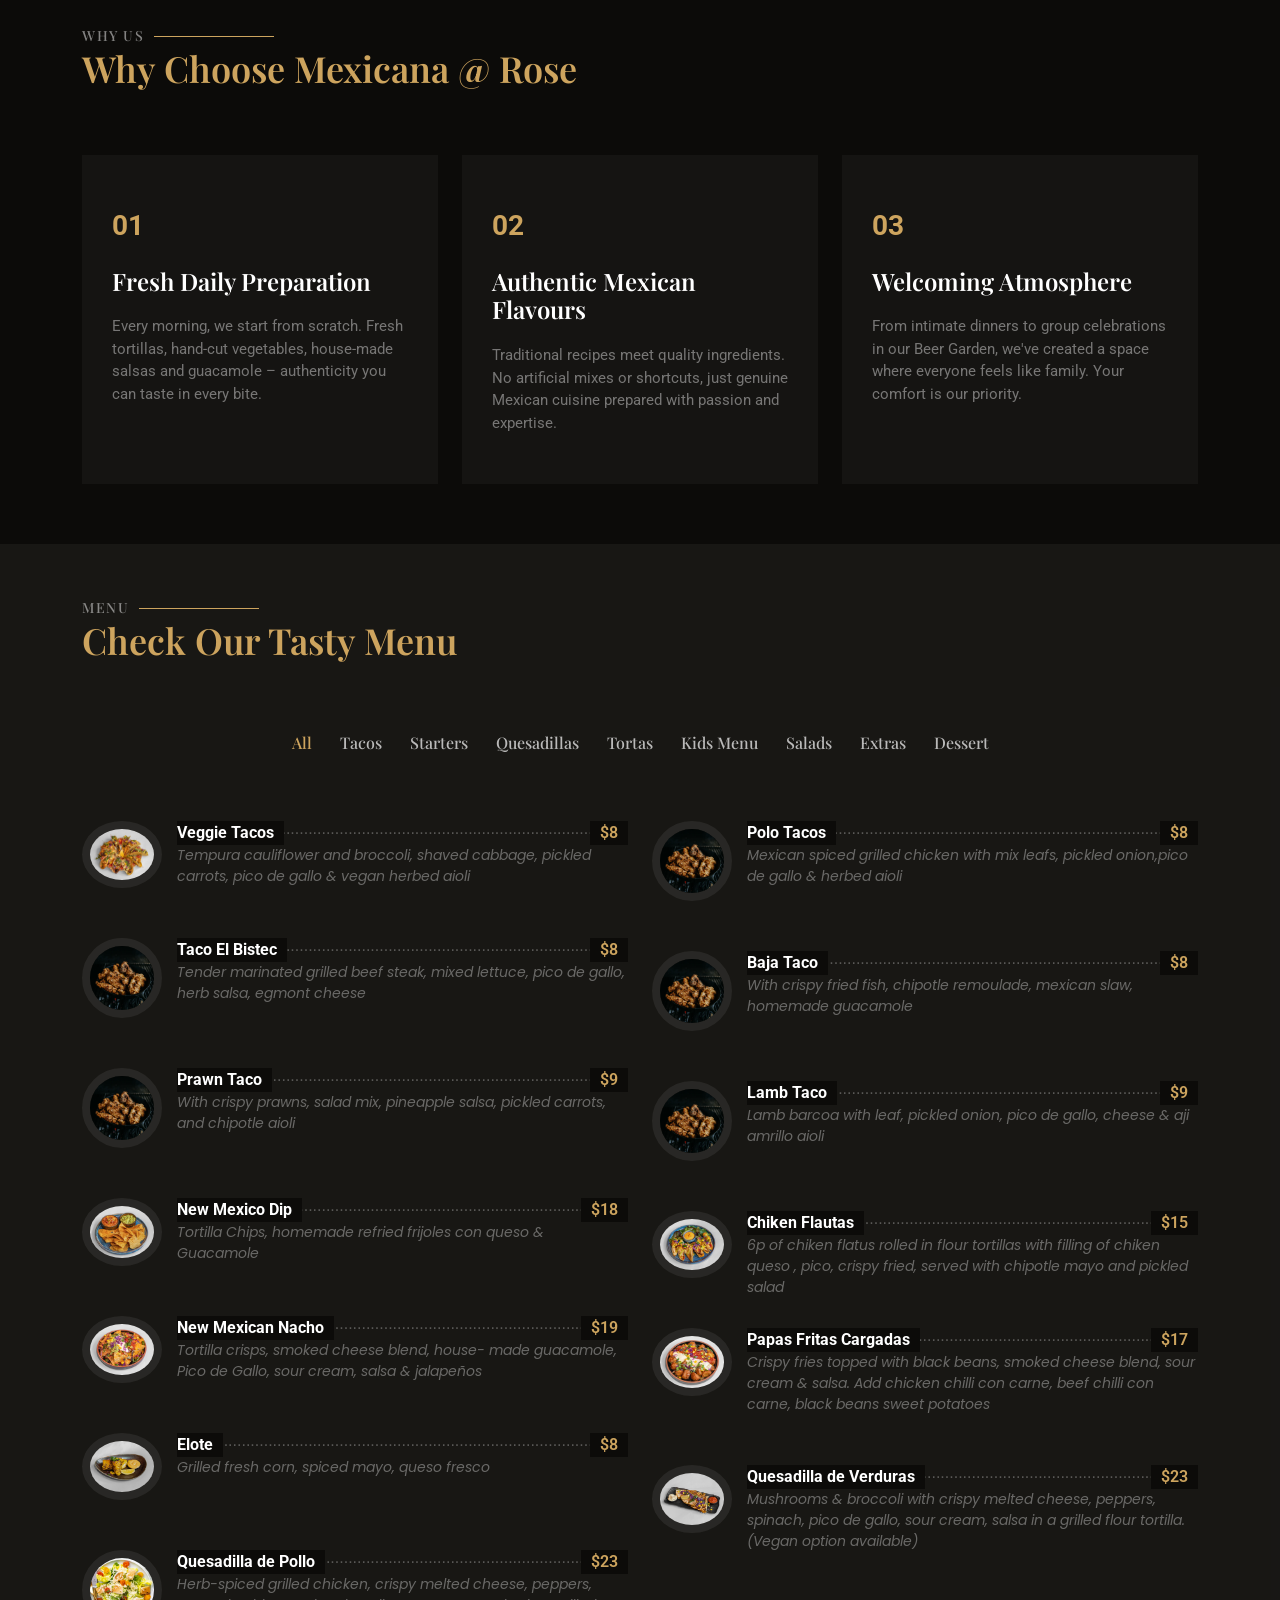
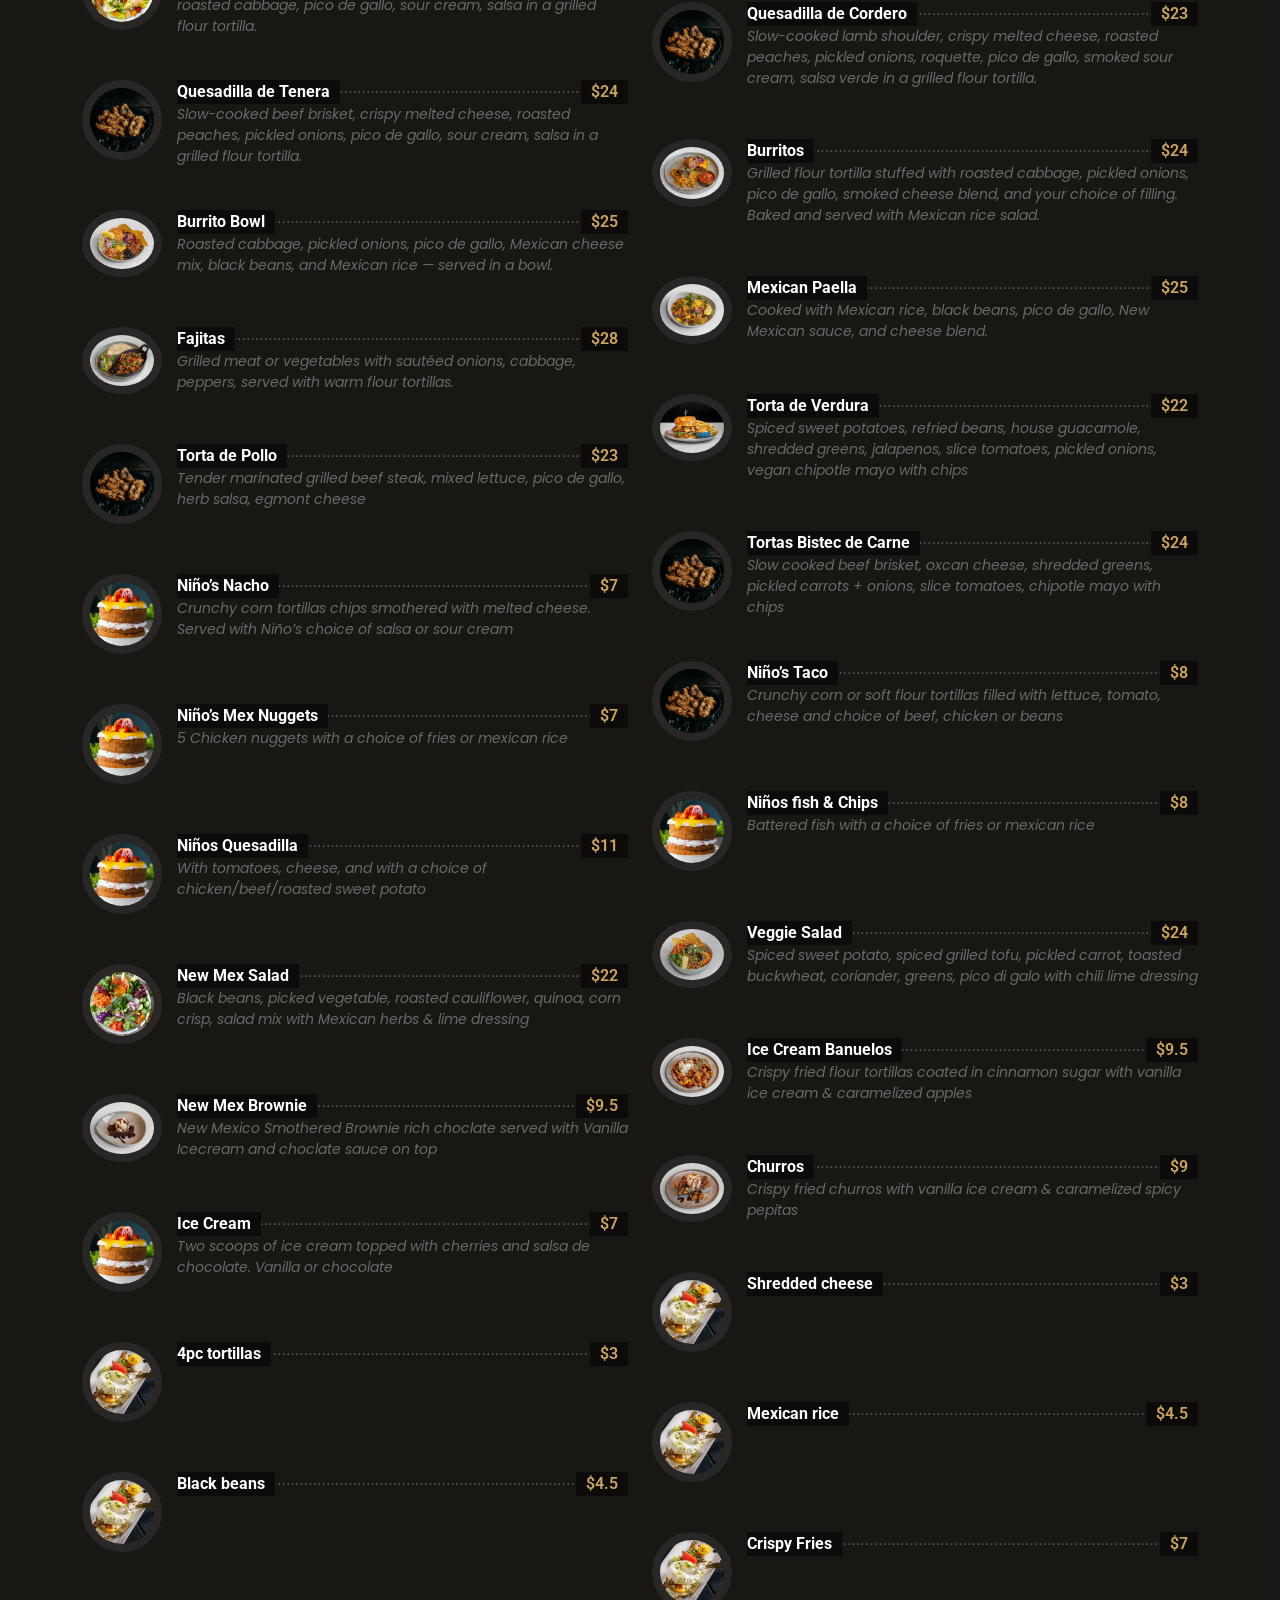
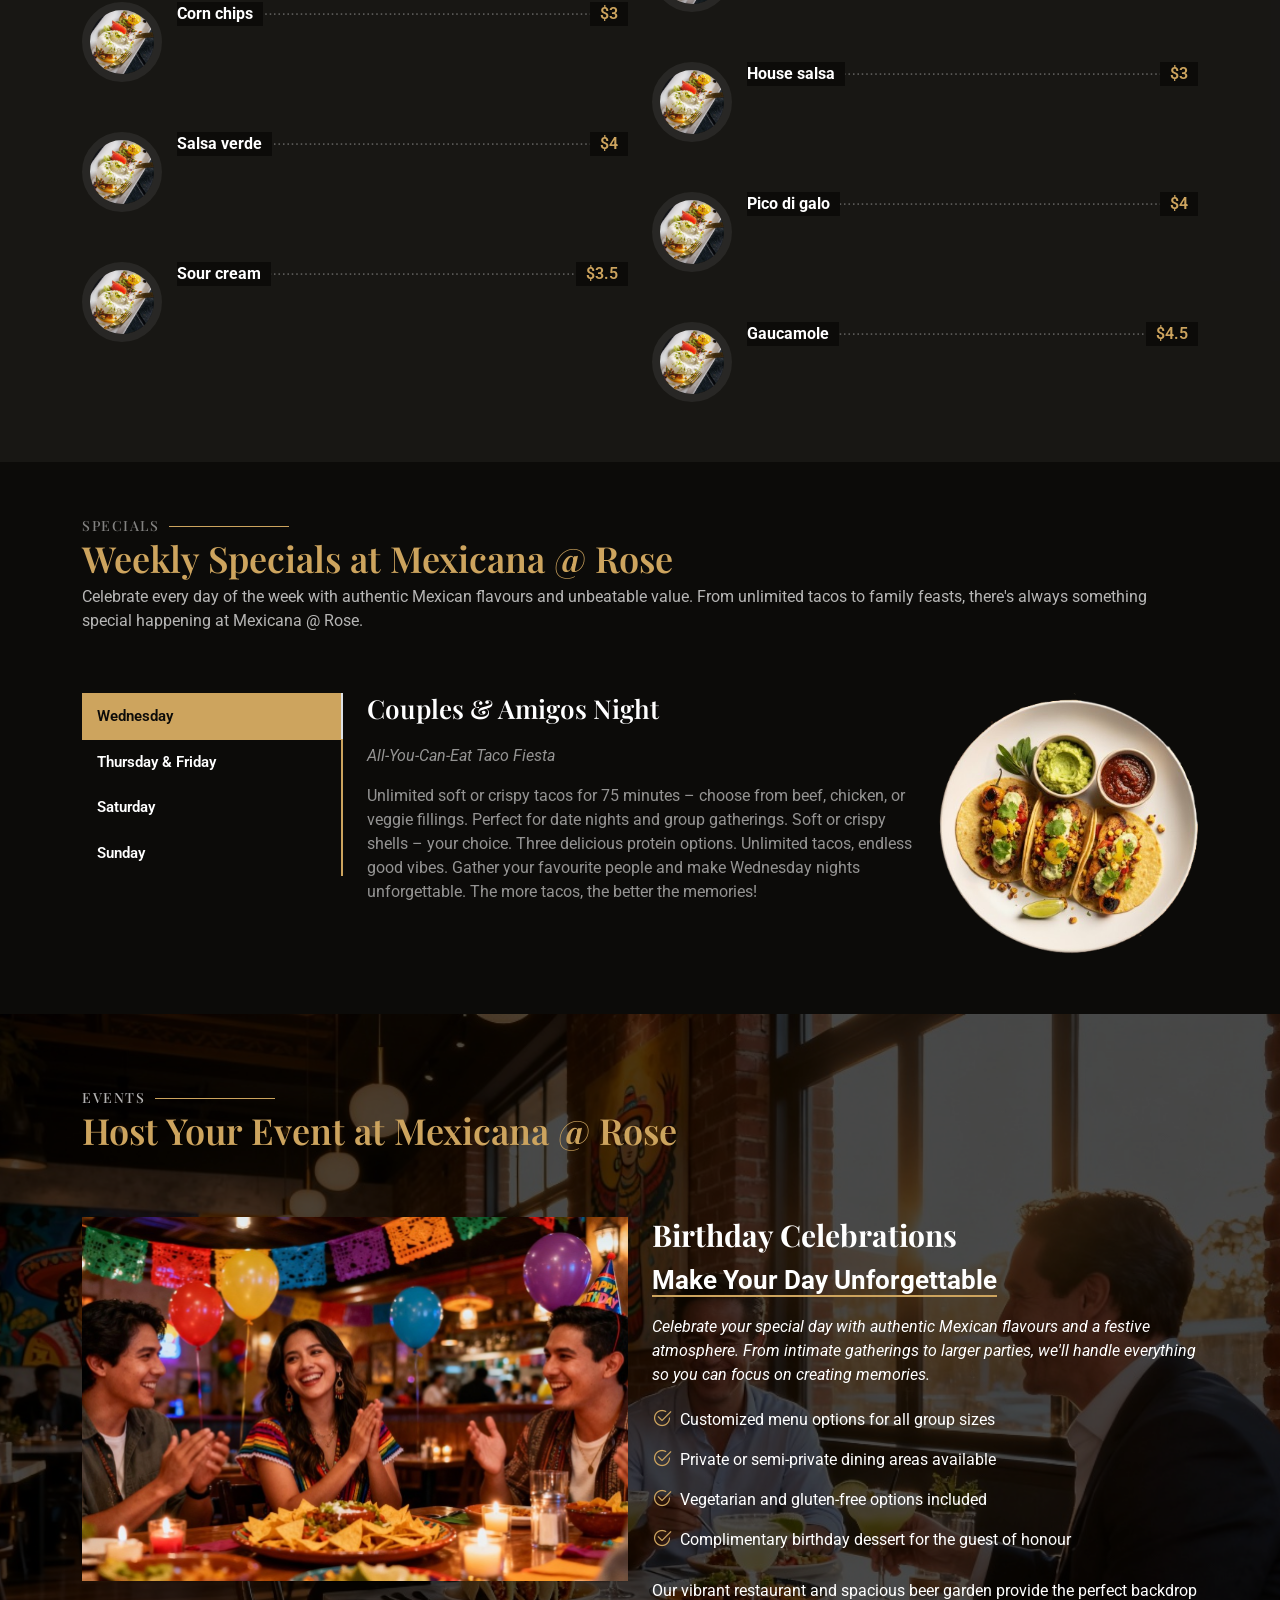
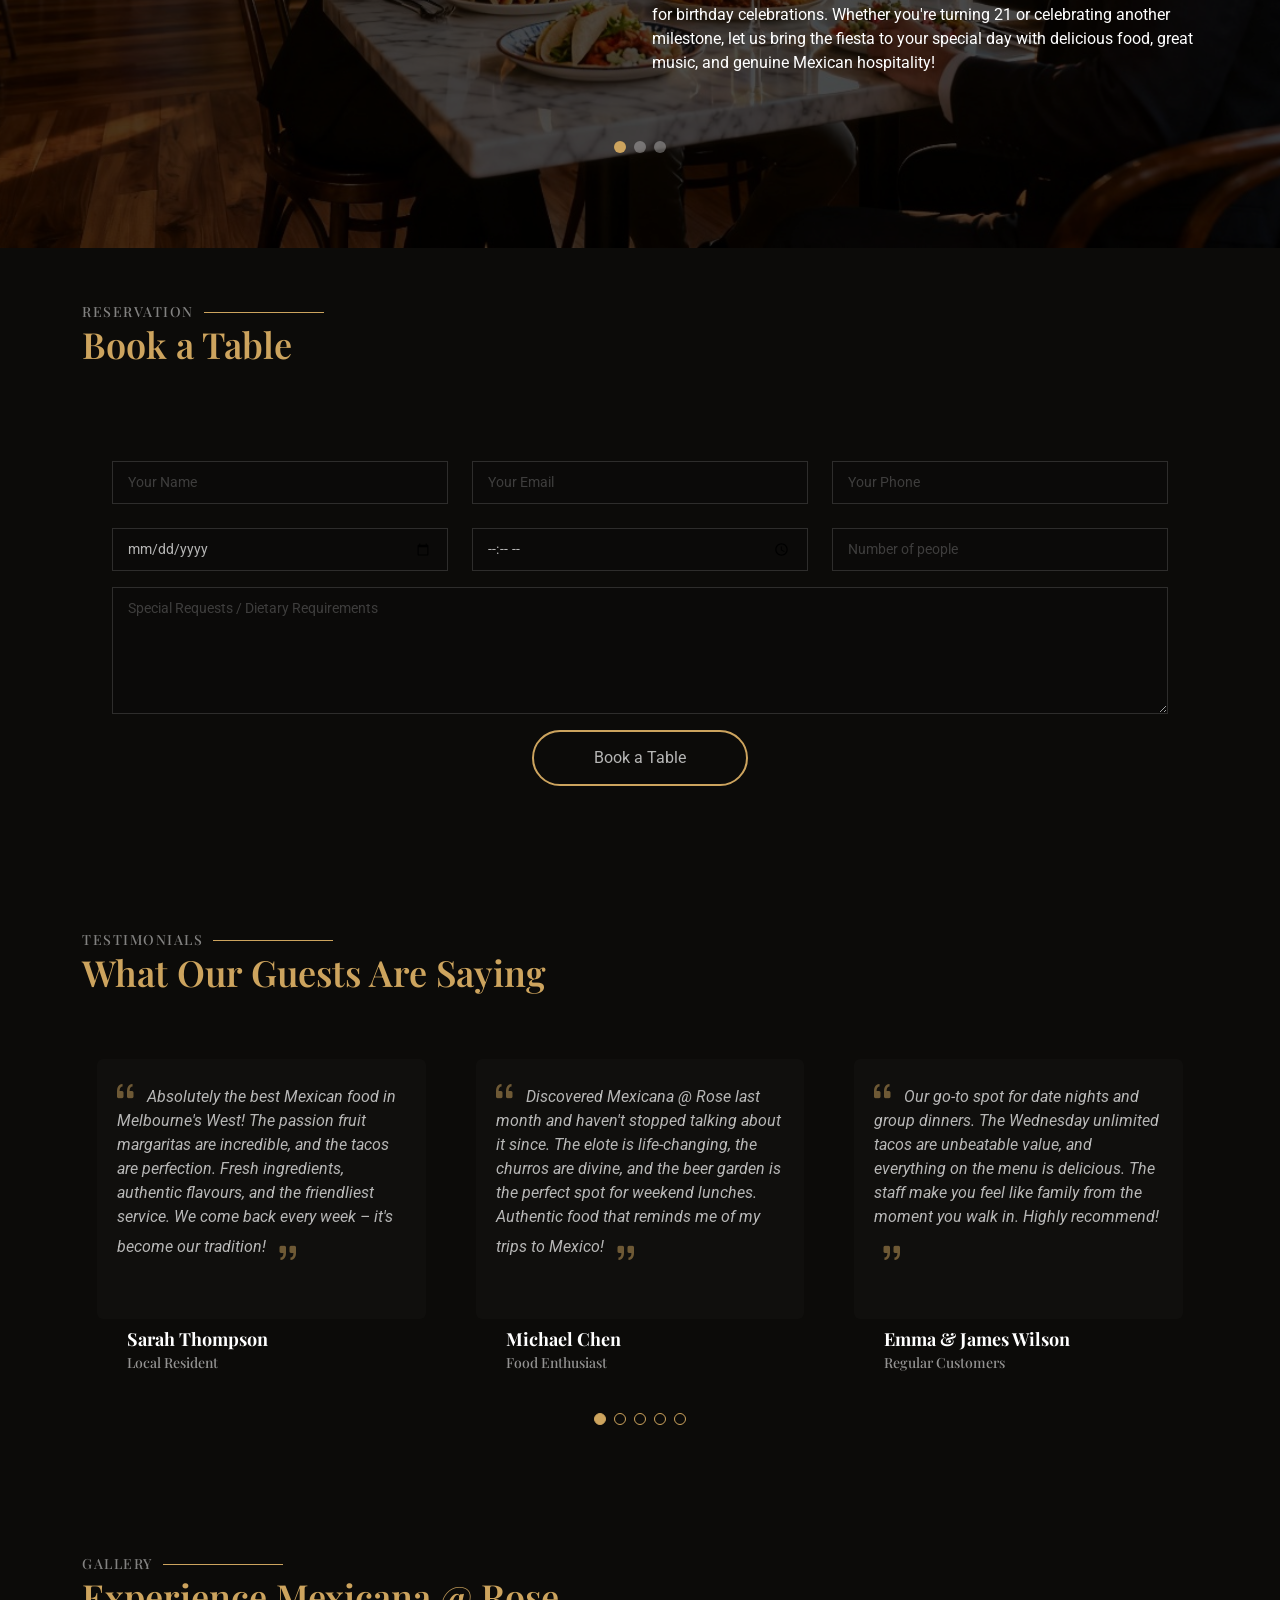
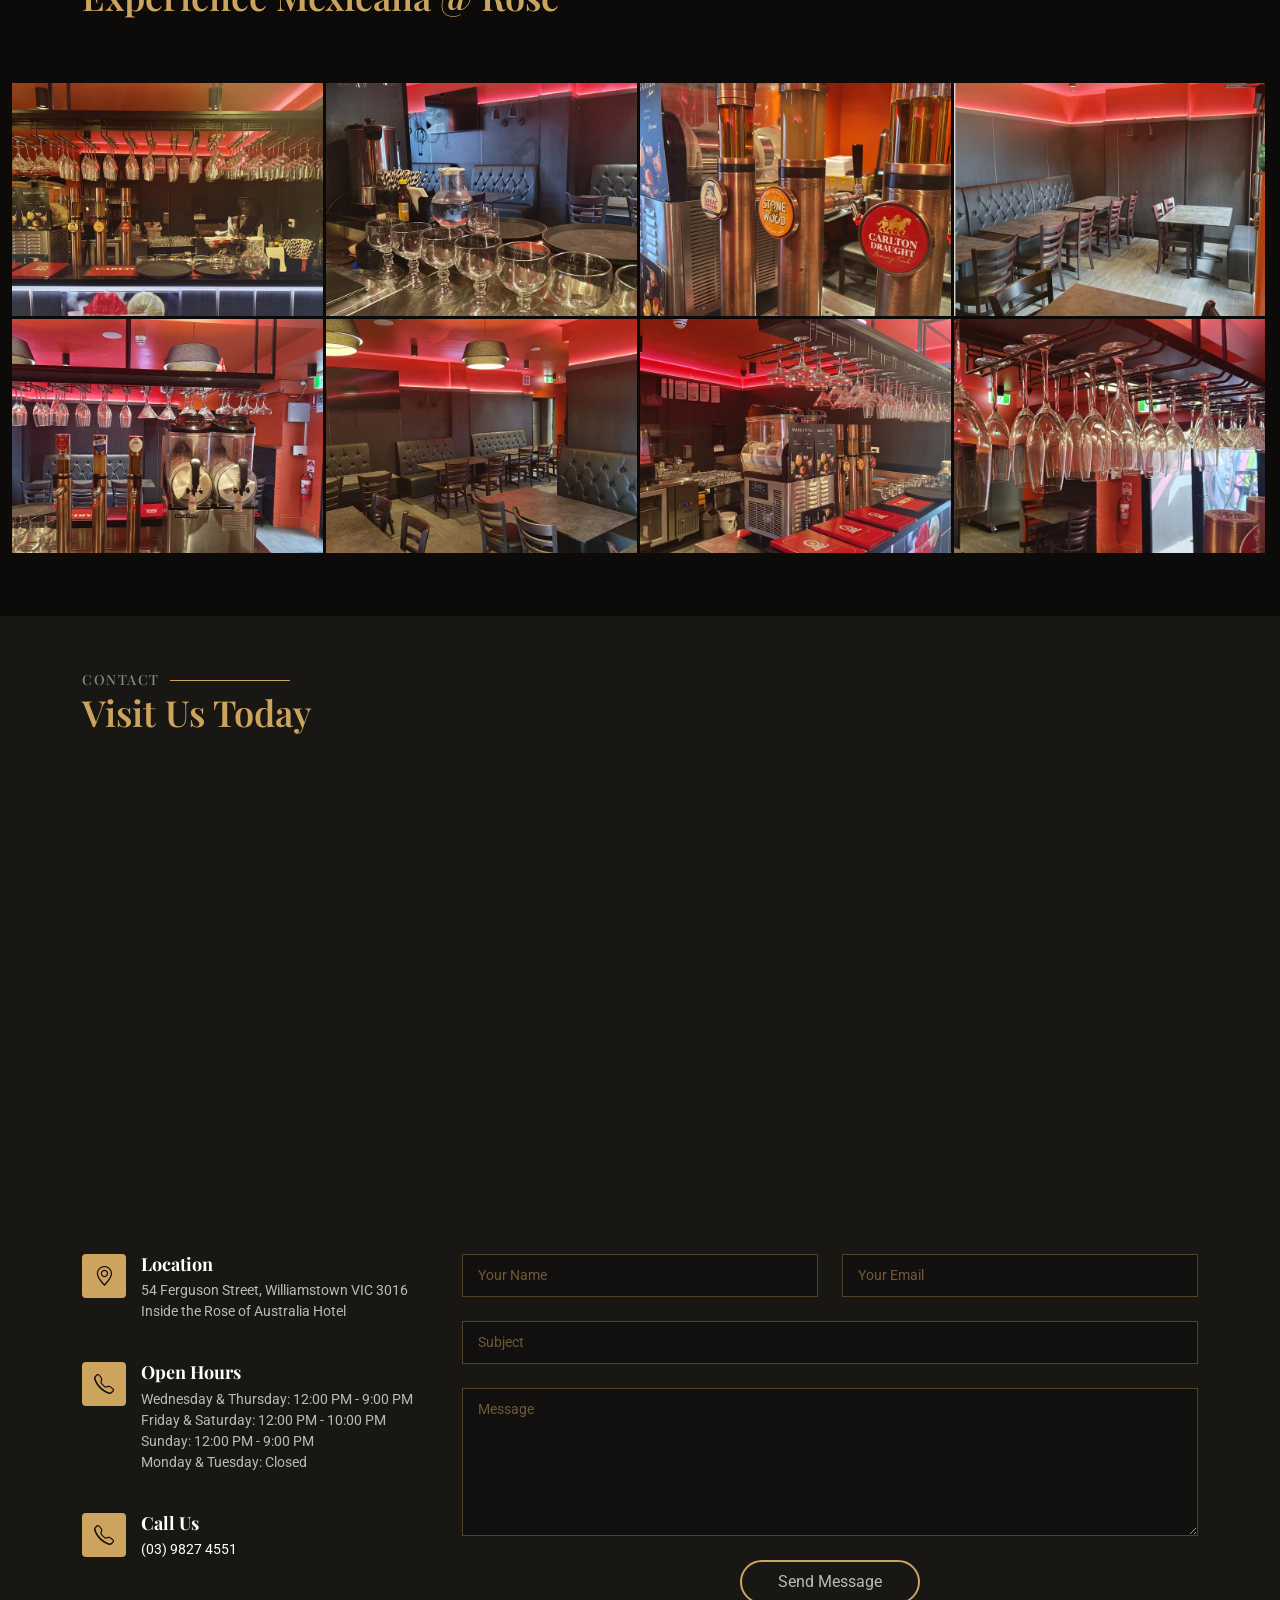
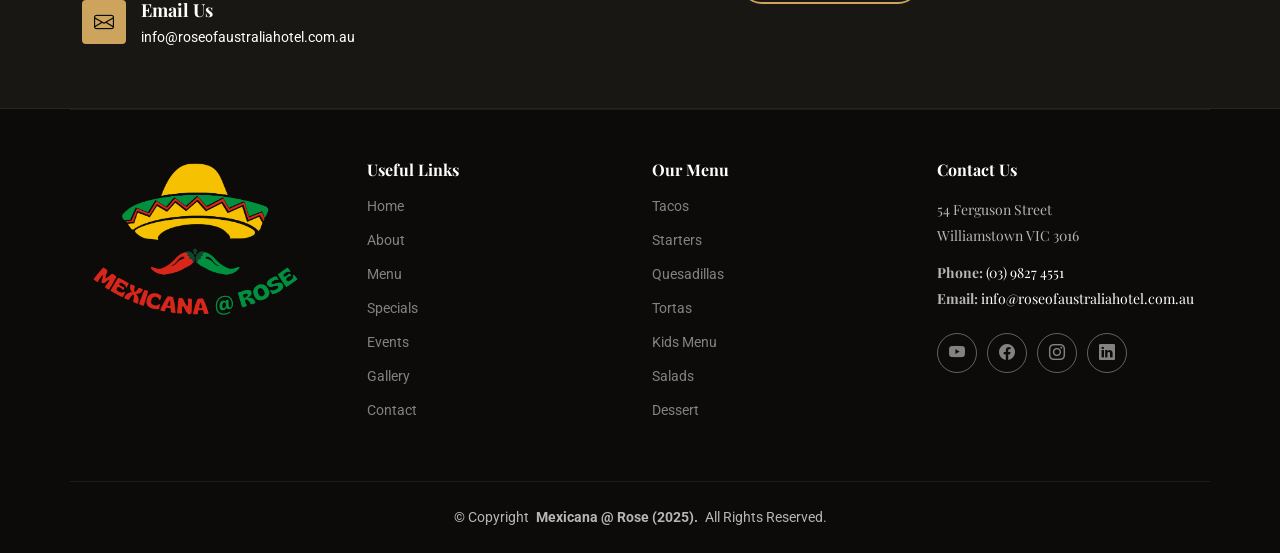
==== commit aa93beb1: "first commi" ====
--- a/index.html
+++ b/index.html
@@ -1,4 +1,3 @@
-
 <!DOCTYPE html>
 <html lang="en">
 
@@ -10,8 +9,8 @@
   <meta name="keywords" content="">
 
   <!-- Favicons -->
-  <link href="assets/img/favicon.png" rel="icon">
-  <link href="assets/img/apple-touch-icon.png" rel="apple-touch-icon">
+  <link href="assets/images/logo.png" rel="icon">
+  <link href="assets/images/logo.png" rel="apple-touch-icon">
 
   <!-- Fonts -->
   <link href="https://fonts.googleapis.com" rel="preconnect">
@@ -27,31 +26,27 @@
   <link href="assets/vendor/glightbox/css/glightbox.min.css" rel="stylesheet">
   <link href="assets/vendor/swiper/swiper-bundle.min.css" rel="stylesheet">
 
+
   <!-- Main CSS File -->
+    <link href="assets/css/hero-carousel.css" rel="stylesheet">
   <link href="assets/css/main.css" rel="stylesheet">
-
-  <!-- =======================================================
-  * Template Name: Restaurantly
-  * Template URL: https://bootstrapmade.com/restaurantly-restaurant-template/
-  * Updated: Aug 07 2024 with Bootstrap v5.3.3
-  * Author: BootstrapMade.com
-  * License: https://bootstrapmade.com/license/
-  ======================================================== -->
+  
+
 </head>
 
 <body class="index-page">
 
   <header id="header" class="header fixed-top">
 
-    
+
 
     <div class="branding d-flex align-items-cente">
 
       <div class="container position-relative d-flex align-items-center justify-content-between">
         <a href="index.html" class="logo d-flex align-items-center me-auto me-xl-0">
           <!-- Uncomment the line below if you also wish to use an image logo -->
-          <img src="assets/images/logo.png" alt=""> 
-          
+          <img src="assets/images/logo.png" alt="">
+
         </a>
 
         <nav id="navmenu" class="navmenu">
@@ -61,9 +56,8 @@
             <li><a href="#menu">Menu</a></li>
             <li><a href="#specials">Specials</a></li>
             <li><a href="#events">Events</a></li>
-            <li><a href="#chefs">Chefs</a></li>
             <li><a href="#gallery">Gallery</a></li>
-            
+
             <li><a href="#contact">Contact</a></li>
           </ul>
           <i class="mobile-nav-toggle d-xl-none bi bi-list"></i>
@@ -79,29 +73,52 @@
 
   <main class="main">
 
-    <!-- Hero Section -->
+    <!-- Hero Section with Carousel -->
     <section id="hero" class="hero section dark-background">
-
-      <img src="assets/img/hero-bg.jpg" alt="" data-aos="fade-in">
+      <!-- Carousel for background images -->
+      <div id="heroCarousel" class="carousel slide carousel-fade" data-bs-ride="carousel" data-bs-interval="5000">
+        <div class="carousel-inner">
+          <div class="carousel-item active">
+            <img src="assets/img/hero-bg-1.png" class="d-block w-100" alt="Hero Background 1">
+          </div>
+          <div class="carousel-item">
+            <img src="assets/img/Mexicana_Web-Banner_Rosa_2.png" class="d-block w-100" alt="Hero Background 2">
+          </div>
+        </div>
+
+        <div class="hero-overlay"></div>
+
+        <!-- Carousel Controls -->
+        <button class="carousel-control-prev" type="button" data-bs-target="#heroCarousel" data-bs-slide="prev">
+          <span class="carousel-control-prev-icon" aria-hidden="true"></span>
+          <span class="visually-hidden">Previous</span>
+        </button>
+        <button class="carousel-control-next" type="button" data-bs-target="#heroCarousel" data-bs-slide="next">
+          <span class="carousel-control-next-icon" aria-hidden="true"></span>
+          <span class="visually-hidden">Next</span>
+        </button>
+
+        <!-- Carousel Indicators -->
+        <div class="carousel-indicators">
+          <button type="button" data-bs-target="#heroCarousel" data-bs-slide-to="0" class="active" aria-current="true"
+            aria-label="Slide 1"></button>
+          <button type="button" data-bs-target="#heroCarousel" data-bs-slide-to="1" aria-label="Slide 2"></button>
+        </div>
+      </div>
 
       <div class="container">
         <div class="row">
           <div class="col-lg-8 d-flex flex-column align-items-center align-items-lg-start">
-            <h2 data-aos="fade-up" data-aos-delay="100">Welcome to <span>Mexicana @ Rose</span></h2>
+            <h2 data-aos="fade-up" data-aos-delay="100">Welcome to Mexicana @ Rose</h2>
             <p data-aos="fade-up" data-aos-delay="200">Authentic Mexican cuisine crafted fresh daily in the heart of
               Williamstown</p>
             <div class="d-flex mt-4" data-aos="fade-up" data-aos-delay="300">
-              <a href="#menu" class="cta-btn">Our Menu</a>
-              <a href="#book-a-table" class="cta-btn">Book a Table</a>
-            </div>
-          </div>
-          <div class="col-lg-4 d-flex align-items-center justify-content-center mt-5 mt-lg-0">
-            <a href="https://www.youtube.com/watch?v=Y7f98aduVJ8" class="glightbox pulsating-play-btn"></a>
+              <a href="#menu" class="cta-btn">View Menu</a>
+            </div>
           </div>
         </div>
       </div>
-
-    </section><!-- /Hero Section -->
+    </section>
 
     <!-- About Section -->
     <section id="about" class="about section">
@@ -115,20 +132,20 @@
           <div class="col-lg-6 order-2 order-lg-1 content">
             <h3>The Spirit of Mexico in Williamstown</h3>
             <p class="fst-italic">
-              Nestled inside the historic Rose of Australia Hotel, Mexicana @ Rose brings the vibrant flavours and warm
+              Nestled inside the historic Rose of Australia Hotel, Mexicana @ Rose brings vibrant flavours and warm
               hospitality of Mexico to Ferguson Street. Every dish we serve is a celebration of authentic recipes passed
               down through generations, prepared fresh each day with quality ingredients and genuine passion.
             </p>
             <ul>
-              <li><i class="bi bi-check2-all"></i> <span>Hand-pressed tortillas made fresh every morning</span></li>
-              <li><i class="bi bi-check2-all"></i> <span>House-made salsas and guacamole crafted from scratch</span>
+              <li><i class="bi bi-check2-all"></i> <span>Hand-pressed tortillas made fresh every morning.</span></li>
+              <li><i class="bi bi-check2-all"></i> <span>House-made salsas and guacamole, crafted from scratch.</span>
               </li>
-              <li><i class="bi bi-check2-all"></i> <span>Traditional recipes with authentic Mexican spices and
-                  techniques</span></li>
+              <li><i class="bi bi-check2-all"></i> <span>Traditional recipes, made with authentic Mexican spices and
+                  techniques.</span></li>
             </ul>
             <p>
-              From our famous elote (Mexican grilled corn) to perfectly seasoned carne asada, sizzling fajitas to sweet
-              churros, every bite transports you to the heart of Mexico. Our commitment to authenticity means no
+              From our famous elote (Mexican grilled corn) to perfectly seasoned carne asada, from sizzling fajitas to
+              sweet churros, every bite transports you to the heart of Mexico. Our commitment to authenticity means No
               shortcuts, no artificial mixes – just real Mexican food the way it's meant to be enjoyed.
               Whether you're joining us for a quick lunch, celebrating with friends in our beer garden, or enjoying
               unlimited tacos on Wednesday nights, Mexicana @ Rose is where great food meets genuine connection. We're
@@ -176,7 +193,7 @@
             <div class="card-item">
               <span>03</span>
               <h4><a href="" class="stretched-link">Welcoming Atmosphere</a></h4>
-              <p>From intimate dinners to group celebrations in our beer garden, we've created a space where everyone
+              <p>From intimate dinners to group celebrations in our Beer Garden, we've created a space where everyone
                 feels like family. Your comfort is our priority.</p>
             </div>
           </div><!-- Card Item -->
@@ -188,7 +205,7 @@
     </section><!-- /Why Us Section -->
 
     <!-- Menu Section -->
-   <section id="menu" class="menu section">
+    <section id="menu" class="menu section">
 
       <!-- Section Title -->
       <div class="container section-title" data-aos="fade-up">
@@ -296,7 +313,8 @@
               <a href="#">Chiken Flautas</a><span>$15</span>
             </div>
             <div class="menu-ingredients">
-              6p of chiken flatus rolled in flour tortillas with filling of chiken queso , pico, crispy fried, served with chipotle mayo and pickled salad
+              6p of chiken flatus rolled in flour tortillas with filling of chiken queso , pico, crispy fried, served
+              with chipotle mayo and pickled salad
             </div>
           </div>
 
@@ -333,94 +351,94 @@
           </div>
 
           <!-- QUESADILLAS -->
-        <div class="col-lg-6 menu-item isotope-item filter-quesadillas">
+          <div class="col-lg-6 menu-item isotope-item filter-quesadillas">
             <img src="assets/img/menu/Mexicana@Rose_Quesadilla.jpg" class="menu-img" alt="">
             <div class="menu-content">
-                <a href="#">Quesadilla de Verduras</a><span>$23</span>
-            </div>
-            <div class="menu-ingredients">
-                Mushrooms & broccoli with crispy melted cheese, peppers, spinach, pico de gallo,
-                sour cream, salsa in a grilled flour tortilla. (Vegan option available)
-            </div>
-        </div>
-
-        <div class="col-lg-6 menu-item isotope-item filter-quesadillas">
+              <a href="#">Quesadilla de Verduras</a><span>$23</span>
+            </div>
+            <div class="menu-ingredients">
+              Mushrooms & broccoli with crispy melted cheese, peppers, spinach, pico de gallo,
+              sour cream, salsa in a grilled flour tortilla. (Vegan option available)
+            </div>
+          </div>
+
+          <div class="col-lg-6 menu-item isotope-item filter-quesadillas">
             <img src="assets/img/menu/caesar.jpg" class="menu-img" alt="">
             <div class="menu-content">
-                <a href="#">Quesadilla de Pollo</a><span>$23</span>
-            </div>
-            <div class="menu-ingredients">
-                Herb-spiced grilled chicken, crispy melted cheese, peppers, roasted cabbage,
-                pico de gallo, sour cream, salsa in a grilled flour tortilla.
-            </div>
-        </div>
-
-        <div class="col-lg-6 menu-item isotope-item filter-quesadillas">
+              <a href="#">Quesadilla de Pollo</a><span>$23</span>
+            </div>
+            <div class="menu-ingredients">
+              Herb-spiced grilled chicken, crispy melted cheese, peppers, roasted cabbage,
+              pico de gallo, sour cream, salsa in a grilled flour tortilla.
+            </div>
+          </div>
+
+          <div class="col-lg-6 menu-item isotope-item filter-quesadillas">
             <img src="assets/img/menu/tuscan-grilled.jpg" class="menu-img" alt="">
             <div class="menu-content">
-                <a href="#">Quesadilla de Cordero</a><span>$23</span>
-            </div>
-            <div class="menu-ingredients">
-                Slow-cooked lamb shoulder, crispy melted cheese, roasted peaches, pickled onions,
-                roquette, pico de gallo, smoked sour cream, salsa verde in a grilled flour tortilla.
-            </div>
-        </div>
-
-        <div class="col-lg-6 menu-item isotope-item filter-quesadillas">
+              <a href="#">Quesadilla de Cordero</a><span>$23</span>
+            </div>
+            <div class="menu-ingredients">
+              Slow-cooked lamb shoulder, crispy melted cheese, roasted peaches, pickled onions,
+              roquette, pico de gallo, smoked sour cream, salsa verde in a grilled flour tortilla.
+            </div>
+          </div>
+
+          <div class="col-lg-6 menu-item isotope-item filter-quesadillas">
             <img src="assets/img/menu/tuscan-grilled.jpg" class="menu-img" alt="">
             <div class="menu-content">
-                <a href="#">Quesadilla de Tenera</a><span>$24</span>
-            </div>
-            <div class="menu-ingredients">
-                Slow-cooked beef brisket, crispy melted cheese, roasted peaches, pickled onions,
-                pico de gallo, sour cream, salsa in a grilled flour tortilla.
-            </div>
-        </div>
-
-        <div class="col-lg-6 menu-item isotope-item filter-quesadillas">
+              <a href="#">Quesadilla de Tenera</a><span>$24</span>
+            </div>
+            <div class="menu-ingredients">
+              Slow-cooked beef brisket, crispy melted cheese, roasted peaches, pickled onions,
+              pico de gallo, sour cream, salsa in a grilled flour tortilla.
+            </div>
+          </div>
+
+          <div class="col-lg-6 menu-item isotope-item filter-quesadillas">
             <img src="assets/img/menu/Mexicana@Rose_Burrito.jpg" class="menu-img" alt="">
             <div class="menu-content">
-                <a href="#">Burritos</a><span>$24</span>
-            </div>
-            <div class="menu-ingredients">
-                Grilled flour tortilla stuffed with roasted cabbage, pickled onions,
-                pico de gallo, smoked cheese blend, and your choice of filling.
-                Baked and served with Mexican rice salad.
-            </div>
-        </div>
-        <div class="col-lg-6 menu-item isotope-item filter-quesadillas">
+              <a href="#">Burritos</a><span>$24</span>
+            </div>
+            <div class="menu-ingredients">
+              Grilled flour tortilla stuffed with roasted cabbage, pickled onions,
+              pico de gallo, smoked cheese blend, and your choice of filling.
+              Baked and served with Mexican rice salad.
+            </div>
+          </div>
+          <div class="col-lg-6 menu-item isotope-item filter-quesadillas">
             <img src="assets/img/menu/Mexicana@Rose_BurritoBowl.jpg" class="menu-img" alt="">
             <div class="menu-content">
-                <a href="#">Burrito Bowl</a><span>$25</span>
-            </div>
-            <div class="menu-ingredients">
-                Roasted cabbage, pickled onions, pico de gallo, Mexican cheese mix,
-                black beans, and Mexican rice — served in a bowl.
-            </div>
-        </div>
-        <div class="col-lg-6 menu-item isotope-item filter-quesadillas">
+              <a href="#">Burrito Bowl</a><span>$25</span>
+            </div>
+            <div class="menu-ingredients">
+              Roasted cabbage, pickled onions, pico de gallo, Mexican cheese mix,
+              black beans, and Mexican rice — served in a bowl.
+            </div>
+          </div>
+          <div class="col-lg-6 menu-item isotope-item filter-quesadillas">
             <img src="assets/img/menu/Mexicana@Rose_MexicanPaella.jpg" class="menu-img" alt="">
             <div class="menu-content">
-                <a href="#">Mexican Paella</a><span>$25</span>
-            </div>
-            <div class="menu-ingredients">
-                Cooked with Mexican rice, black beans, pico de gallo,
-                New Mexican sauce, and cheese blend.
-            </div>
-        </div>
-        <div class="col-lg-6 menu-item isotope-item filter-quesadillas">
+              <a href="#">Mexican Paella</a><span>$25</span>
+            </div>
+            <div class="menu-ingredients">
+              Cooked with Mexican rice, black beans, pico de gallo,
+              New Mexican sauce, and cheese blend.
+            </div>
+          </div>
+          <div class="col-lg-6 menu-item isotope-item filter-quesadillas">
             <img src="assets/img/menu/Mexicana@Rose_Fajita.jpg" class="menu-img" alt="">
             <div class="menu-content">
-                <a href="#">Fajitas</a><span>$28</span>
-            </div>
-            <div class="menu-ingredients">
-                Grilled meat or vegetables with sautéed onions, cabbage, peppers,
-                served with warm flour tortillas.
-            </div>
-        </div>
-
-
-         
+              <a href="#">Fajitas</a><span>$28</span>
+            </div>
+            <div class="menu-ingredients">
+              Grilled meat or vegetables with sautéed onions, cabbage, peppers,
+              served with warm flour tortillas.
+            </div>
+          </div>
+
+
+
           <!-- TORTAS -->
           <div class="col-lg-6 menu-item isotope-item filter-specialty">
             <img src="assets/img/menu/Mexicana@Rose_Tortas.jpg" class="menu-img" alt="">
@@ -428,7 +446,8 @@
               <a href="#">Torta de Verdura</a><span>$22</span>
             </div>
             <div class="menu-ingredients">
-              Spiced sweet potatoes, refried beans, house guacamole, shredded greens, jalapenos, slice tomatoes, pickled onions, vegan chipotle mayo with chips
+              Spiced sweet potatoes, refried beans, house guacamole, shredded greens, jalapenos, slice tomatoes, pickled
+              onions, vegan chipotle mayo with chips
             </div>
           </div>
 
@@ -448,7 +467,8 @@
               <a href="#">Tortas Bistec de Carne</a><span>$24</span>
             </div>
             <div class="menu-ingredients">
-              Slow cooked beef brisket, oxcan cheese, shredded greens, pickled carrots + onions, slice tomatoes, chipotle mayo with chips
+              Slow cooked beef brisket, oxcan cheese, shredded greens, pickled carrots + onions, slice tomatoes,
+              chipotle mayo with chips
             </div>
           </div>
 
@@ -459,7 +479,8 @@
               <a href="#">Niño’s Nacho</a><span>$7</span>
             </div>
             <div class="menu-ingredients">
-              Crunchy corn tortillas chips smothered with melted cheese. Served with Niño’s choice of salsa or sour cream
+              Crunchy corn tortillas chips smothered with melted cheese. Served with Niño’s choice of salsa or sour
+              cream
             </div>
           </div>
 
@@ -469,7 +490,8 @@
               <a href="#">Niño’s Taco</a><span>$8</span>
             </div>
             <div class="menu-ingredients">
-              Crunchy corn or soft flour tortillas filled with lettuce, tomato, cheese and choice of beef, chicken or beans
+              Crunchy corn or soft flour tortillas filled with lettuce, tomato, cheese and choice of beef, chicken or
+              beans
             </div>
           </div>
 
@@ -510,7 +532,8 @@
               <a href="#">Veggie Salad</a><span>$24</span>
             </div>
             <div class="menu-ingredients">
-              Spiced sweet potato, spiced grilled tofu, pickled carrot, toasted buckwheat, coriander, greens, pico di galo with chili lime dressing
+              Spiced sweet potato, spiced grilled tofu, pickled carrot, toasted buckwheat, coriander, greens, pico di
+              galo with chili lime dressing
             </div>
           </div>
 
@@ -520,7 +543,8 @@
               <a href="#">New Mex Salad</a><span>$22</span>
             </div>
             <div class="menu-ingredients">
-              Black beans, picked vegetable, roasted cauliflower, quinoa, corn crisp, salad mix with Mexican herbs & lime dressing
+              Black beans, picked vegetable, roasted cauliflower, quinoa, corn crisp, salad mix with Mexican herbs &
+              lime dressing
             </div>
           </div>
 
@@ -541,7 +565,7 @@
               <a href="#">New Mex Brownie</a><span>$9.5</span>
             </div>
             <div class="menu-ingredients">
-             New Mexico Smothered Brownie rich choclate served with Vanilla Icecream and choclate sauce on top
+              New Mexico Smothered Brownie rich choclate served with Vanilla Icecream and choclate sauce on top
             </div>
           </div>
 
@@ -667,7 +691,7 @@
             </div>
           </div>
 
-         <div class="col-lg-6 menu-item isotope-item filter-extras">
+          <div class="col-lg-6 menu-item isotope-item filter-extras">
             <img src="assets/img/menu/mozzarella.jpg" class="menu-img" alt="">
             <div class="menu-content">
               <a href="#">Gaucamole</a><span>$4.5</span>
@@ -677,7 +701,7 @@
             </div>
           </div>
 
-          
+
 
         </div>
 
@@ -693,6 +717,8 @@
       <div class="container section-title" data-aos="fade-up">
         <h2>Specials</h2>
         <p>Weekly Specials at Mexicana @ Rose</p>
+        Celebrate every day of the week with authentic Mexican flavours and unbeatable value. From unlimited tacos to
+        family feasts, there's always something special happening at Mexicana @ Rose.
       </div><!-- End Section Title -->
 
       <div class="container" data-aos="fade-up" data-aos-delay="100">
@@ -818,6 +844,10 @@
       <img class="slider-bg" src="assets/img/events-bg.jpg" alt="" data-aos="fade-in">
 
       <div class="container">
+        <div class="section-title" data-aos="fade-up">
+          <h2>Events</h2>
+          <p>Host Your Event at Mexicana @ Rose</p>
+        </div>
 
         <div class="swiper init-swiper" data-aos="fade-up" data-aos-delay="100">
           <script type="application/json" class="swiper-config">
@@ -889,7 +919,7 @@
                     </li>
                     <li><i class="bi bi-check2-circle"></i> <span>Tailored menus to suit your preferences and dietary
                         needs</span></li>
-                    <li><i class="bi bi-check2-circle"></i> <span>Dedicated event coordinator to assist with
+                    <li><i class="bi bi-check2-circle"></i> <span>A Dedicated event coordinator to assist with
                         planning</span></li>
                     <li><i class="bi bi-check2-circle"></i> <span>Licensed bar with Mexican cocktails and
                         beverages</span></li>
@@ -972,7 +1002,8 @@
               <input type="time" class="form-control" name="time" id="time" placeholder="Time" required="">
             </div>
             <div class="col-lg-4 col-md-6">
-              <input type="number" class="form-control" name="people" id="people" placeholder="# of people" required="">
+              <input type="number" class="form-control" name="people" id="people" placeholder="Number of people"
+                required="">
             </div>
           </div>
 
@@ -1035,13 +1066,14 @@
           <div class="swiper-wrapper">
 
             <div class="swiper-slide">
-              <div class="testimonial-item" "="">
+              <div class="testimonial-item">
                 <p>
                   <i class=" bi bi-quote quote-icon-left"></i>
-                <span>Absolutely the best Mexican food in Melbourne's west! The passionfruit margaritas are incredible,
-                  and the tacos are perfection. Fresh ingredients, authentic flavours, and the friendliest service. We
-                  come back every week – it's become our tradition!</span>
-                <i class="bi bi-quote quote-icon-right"></i>
+                  <span>Absolutely the best Mexican food in Melbourne's West! The passion fruit margaritas are
+                    incredible,
+                    and the tacos are perfection. Fresh ingredients, authentic flavours, and the friendliest service. We
+                    come back every week – it's become our tradition!</span>
+                  <i class="bi bi-quote quote-icon-right"></i>
                 </p>
                 <!-- <img src="assets/img/testimonials/testimonials-1.jpg" class="testimonial-img" alt=""> -->
                 <h3>Sarah Thompson</h3>
@@ -1132,64 +1164,64 @@
 
           <div class="col-lg-3 col-md-4">
             <div class="gallery-item">
-              <a href="assets/img/gallery/gallery-1.jpg" class="glightbox" data-gallery="images-gallery">
-                <img src="assets/img/gallery/gallery-1.jpg" alt="" class="img-fluid">
+              <a href="assets/img/gallery/gallery-1.png" class="glightbox" data-gallery="images-gallery">
+                <img src="assets/img/gallery/gallery-1.png" alt="" class="img-fluid">
               </a>
             </div>
           </div><!-- End Gallery Item -->
 
           <div class="col-lg-3 col-md-4">
             <div class="gallery-item">
-              <a href="assets/img/gallery/gallery-2.jpg" class="glightbox" data-gallery="images-gallery">
-                <img src="assets/img/gallery/gallery-2.jpg" alt="" class="img-fluid">
+              <a href="assets/img/gallery/gallery-4.png" class="glightbox" data-gallery="images-gallery">
+                <img src="assets/img/gallery/gallery-4.png" alt="" class="img-fluid">
               </a>
             </div>
           </div><!-- End Gallery Item -->
 
           <div class="col-lg-3 col-md-4">
             <div class="gallery-item">
-              <a href="assets/img/gallery/gallery-3.jpg" class="glightbox" data-gallery="images-gallery">
-                <img src="assets/img/gallery/gallery-3.jpg" alt="" class="img-fluid">
+              <a href="assets/img/gallery/gallery-3.png" class="glightbox" data-gallery="images-gallery">
+                <img src="assets/img/gallery/gallery-3.png" alt="" class="img-fluid">
               </a>
             </div>
           </div><!-- End Gallery Item -->
 
           <div class="col-lg-3 col-md-4">
             <div class="gallery-item">
-              <a href="assets/img/gallery/gallery-4.jpg" class="glightbox" data-gallery="images-gallery">
-                <img src="assets/img/gallery/gallery-4.jpg" alt="" class="img-fluid">
+              <a href="assets/img/gallery/gallery-2.png" class="glightbox" data-gallery="images-gallery">
+                <img src="assets/img/gallery/gallery-2.png" alt="" class="img-fluid">
               </a>
             </div>
           </div><!-- End Gallery Item -->
 
           <div class="col-lg-3 col-md-4">
             <div class="gallery-item">
-              <a href="assets/img/gallery/gallery-5.jpg" class="glightbox" data-gallery="images-gallery">
-                <img src="assets/img/gallery/gallery-5.jpg" alt="" class="img-fluid">
+              <a href="assets/img/gallery/gallery-5.png" class="glightbox" data-gallery="images-gallery">
+                <img src="assets/img/gallery/gallery-5.png" alt="" class="img-fluid">
               </a>
             </div>
           </div><!-- End Gallery Item -->
 
           <div class="col-lg-3 col-md-4">
             <div class="gallery-item">
-              <a href="assets/img/gallery/gallery-6.jpg" class="glightbox" data-gallery="images-gallery">
-                <img src="assets/img/gallery/gallery-6.jpg" alt="" class="img-fluid">
+              <a href="assets/img/gallery/gallery-6.png" class="glightbox" data-gallery="images-gallery">
+                <img src="assets/img/gallery/gallery-6.png" alt="" class="img-fluid">
               </a>
             </div>
           </div><!-- End Gallery Item -->
 
           <div class="col-lg-3 col-md-4">
             <div class="gallery-item">
-              <a href="assets/img/gallery/gallery-7.jpg" class="glightbox" data-gallery="images-gallery">
-                <img src="assets/img/gallery/gallery-7.jpg" alt="" class="img-fluid">
+              <a href="assets/img/gallery/gallery-7.png" class="glightbox" data-gallery="images-gallery">
+                <img src="assets/img/gallery/gallery-7.png" alt="" class="img-fluid">
               </a>
             </div>
           </div><!-- End Gallery Item -->
 
           <div class="col-lg-3 col-md-4">
             <div class="gallery-item">
-              <a href="assets/img/gallery/gallery-8.jpg" class="glightbox" data-gallery="images-gallery">
-                <img src="assets/img/gallery/gallery-8.jpg" alt="" class="img-fluid">
+              <a href="assets/img/gallery/gallery-8.png" class="glightbox" data-gallery="images-gallery">
+                <img src="assets/img/gallery/gallery-8.png" alt="" class="img-fluid">
               </a>
             </div>
           </div><!-- End Gallery Item -->
@@ -1200,7 +1232,7 @@
 
     </section><!-- /Gallery Section -->
 
-  
+
 
     <!-- Contact Section -->
     <section id="contact" class="contact section">
@@ -1226,7 +1258,7 @@
               <i class="bi bi-geo-alt flex-shrink-0"></i>
               <div>
                 <h3>Location</h3>
-                <p>54 Ferguson Street, Williamstown VIC 3016 Inside Rose of Australia Hotel</p>
+                <p>54 Ferguson Street, Williamstown VIC 3016 Inside the Rose of Australia Hotel</p>
               </div>
             </div><!-- End Info Item -->
 
@@ -1235,23 +1267,27 @@
               <div>
                 <h3>Open Hours</h3>
                 <p>Wednesday & Thursday: 12:00 PM - 9:00 PM<br>Friday & Saturday: 12:00 PM - 10:00 PM<br>Sunday: 12:00
-                  PM - 9:00 PM<br>Monday & Tuesday Closed</p>
+                  PM - 9:00 PM<br>Monday & Tuesday: Closed</p>
               </div>
             </div><!-- End Info Item -->
 
             <div class="info-item d-flex" data-aos="fade-up" data-aos-delay="400">
               <i class="bi bi-telephone flex-shrink-0"></i>
-              <div>
+              <div class="form-span">
                 <h3>Call Us</h3>
-                <p>(03) 9827 4551</p>
+                <p>
+                  <span><a href="tel:0398274551">(03) 9827 4551</a></span>
+                </p>
               </div>
             </div><!-- End Info Item -->
 
             <div class="info-item d-flex" data-aos="fade-up" data-aos-delay="500">
               <i class="bi bi-envelope flex-shrink-0"></i>
-              <div>
+              <div class="form-span">
                 <h3>Email Us</h3>
-                <p>info@example.com</p>
+                <p>
+                  <span><a href="mailto:info@roseofaustraliahotel.com.au">info@roseofaustraliahotel.com.au</a></span>
+                </p>
               </div>
             </div><!-- End Info Item -->
 
@@ -1304,59 +1340,69 @@
       <div class="row gy-4">
         <div class="col-lg-3 col-md-6 footer-about">
           <a href="index.html" class="logo d-flex align-items-center">
-            <img src="assets/images/logo.png" alt="" >
+            <img src="assets/images/logo.png" alt="">
           </a>
-          
-          
+
+
         </div>
 
         <div class="col-lg-3 col-md-3 footer-links">
           <h4>Useful Links</h4>
           <ul>
             <li><a href="#">Home</a></li>
-            <li><a href="#">About us</a></li>
-            <li><a href="#">Services</a></li>
-            <li><a href="#">Terms of service</a></li>
-            <li><a href="#">Privacy policy</a></li>
+            <li><a href="#about">About</a></li>
+            <li><a href="#menu">Menu</a></li>
+            <li><a href="#specials">Specials</a></li>
+            <li><a href="#events">Events</a></li>
+            <li><a href="#gallery">Gallery</a></li>
+
+            <li><a href="#contact">Contact</a></li>
           </ul>
         </div>
 
+        <div class="col-lg-3 col-md-12 footer-links">
+          <h4>Our Menu</h4>
+          <ul>
+            <li><a href="#menu">Tacos</a></li>
+            <li><a href="#menu">Starters</a></li>
+            <li><a href="#menu">Quesadillas</a></li>
+            <li><a href="#menu">Tortas</a></li>
+            <li><a href="#menu">Kids Menu</a></li>
+            <li><a href="#menu">Salads</a></li>
+            <li><a href="#menu">Dessert</a></li>
+          </ul>
+
+        </div>
+
         <div class="col-lg-3 col-md-6 footer-about">
-          
+
           <div class="footer-contact">
             <h4>Contact Us</h4>
             <p>54 Ferguson Street</p>
             <p>Williamstown VIC 3016</p>
-            <p class="mt-3"><strong>Phone:</strong> <span>(03) 9827 4551</span></p>
-            <p><strong>Email:</strong> <span>info@example.com</span></p>
-          </div>
-          
-        </div>
-
-        <div class="col-lg-3 col-md-12 footer-newsletter">
-          <h4>Our Newsletter</h4>
-          <p>Subscribe to our newsletter and receive the latest news about our products and services!</p>
-          <form action="forms/newsletter.php" method="post" class="php-email-form">
-            <div class="newsletter-form"><input type="email" name="email"><input type="submit" value="Subscribe"></div>
-            <div class="loading">Loading</div>
-            <div class="error-message"></div>
-            <div class="sent-message">Your subscription request has been sent. Thank you!</div>
-          </form>
+            <p class="mt-3"><strong>Phone:</strong>
+              <span><a href="tel:0398274551">(03) 9827 4551</a></span>
+            </p>
+            <p><strong>Email:</strong>
+              <span><a href="mailto:info@roseofaustraliahotel.com.au">info@roseofaustraliahotel.com.au</a></span>
+            </p>
+          </div>
           <div class="social-links d-flex mt-4">
-            <a href=""><i class="bi bi-twitter-x"></i></a>
+            <a href=""><i class="bi bi-youtube"></i></a>
             <a href=""><i class="bi bi-facebook"></i></a>
             <a href=""><i class="bi bi-instagram"></i></a>
             <a href=""><i class="bi bi-linkedin"></i></a>
           </div>
+
         </div>
 
       </div>
     </div>
 
     <div class="container copyright text-center mt-4">
-      <p>© <span>Copyright</span> <strong class="px-1 sitename">Mexicana @ Rose</strong> <span>All Rights
-          Reserved</span></p>
-      
+      <p>© <span>Copyright</span> <strong class="px-1 sitename">Mexicana @ Rose (2025).</strong> <span>All Rights
+          Reserved.</span></p>
+
     </div>
 
   </footer>
@@ -1369,6 +1415,7 @@
   <div id="preloader"></div>
 
   <!-- Vendor JS Files -->
+
   <script src="assets/vendor/bootstrap/js/bootstrap.bundle.min.js"></script>
   <script src="assets/vendor/php-email-form/validate.js"></script>
   <script src="assets/vendor/aos/aos.js"></script>
@@ -1378,8 +1425,10 @@
   <script src="assets/vendor/swiper/swiper-bundle.min.js"></script>
 
   <!-- Main JS File -->
+
   <script src="assets/js/main.js"></script>
 
+
 </body>
 
 </html>
--- a/assets/css/hero-carousel.css
+++ b/assets/css/hero-carousel.css
@@ -0,0 +1,211 @@
+
+/*--------------------------------------------------------------
+# Hero Carousel
+--------------------------------------------------------------*/
+.hero .swiper-wrapper {
+  height: 100%;
+}
+
+.hero .swiper-slide {
+  display: flex;
+  align-items: center;
+  justify-content: center;
+  position: relative;
+  min-height: 100vh;
+  overflow: hidden;
+  padding: 80px 0;
+}
+
+.hero .swiper-slide img {
+  position: absolute;
+  inset: 0;
+  width: 100%;
+  height: 100%;
+  object-fit: cover;
+  z-index: 1;
+}
+
+.hero .swiper-slide .container {
+  position: relative;
+  z-index: 3;
+}
+
+.hero .swiper-pagination-bullet {
+  background-color: var(--default-color);
+  opacity: 0.5;
+}
+
+.hero .swiper-pagination-bullet-active {
+  background-color: var(--accent-color);
+  opacity: 1;
+}
+
+
+    /* Hero Section Base Styles */
+    .hero.section {
+      position: relative;
+      min-height: 100vh;
+      width: 100%;
+      display: flex;
+      align-items: center;
+      overflow: hidden;
+    }
+
+    /* Carousel Wrapper */
+    #heroCarousel {
+      position: absolute;
+      top: 0;
+      left: 0;
+      width: 100%;
+      height: 100%;
+    }
+
+    #heroCarousel .carousel-inner {
+      height: 100%;
+    }
+
+    #heroCarousel .carousel-item {
+      height: 100%;
+      width: 100%;
+    }
+
+    #heroCarousel .carousel-item img {
+      width: 100%;
+      height: 100%;
+      object-fit: cover;
+      object-position: center;
+    }
+
+    /* Content Overlay */
+    .hero .container {
+      position: relative;
+      z-index: 2;
+      padding-top: 80px;
+      padding-bottom: 80px;
+    }
+
+    .hero h2 {
+      color: #fff;
+      font-size: 48px;
+      font-weight: 700;
+      margin-bottom: 20px;
+    }
+
+    .hero p {
+      color: #fff;
+      font-size: 18px;
+      margin-bottom: 30px;
+    }
+
+    .cta-btn {
+      display: inline-block;
+      padding: 12px 40px;
+      background-color: #e63946;
+      color: #fff;
+      text-decoration: none;
+      border-radius: 50px;
+      font-weight: 600;
+      transition: all 0.3s ease;
+    }
+
+    .cta-btn:hover {
+      background-color: #d62828;
+      transform: translateY(-2px);
+    }
+
+    /* Dark Background Overlay */
+    .hero-overlay {
+      content: '';
+      position: absolute;
+      top: 0;
+      left: 0;
+      width: 100%;
+      height: 100%;
+      background: rgba(0, 0, 0, 0.5);
+      z-index: 1;
+      pointer-events: none;
+    }
+
+    /* Carousel Controls */
+    .carousel-control-prev,
+    .carousel-control-next {
+      width: 60px;
+      height: 60px;
+      top: 50%;
+      transform: translateY(-50%);
+      background-color: rgba(255, 255, 255, 0.2);
+      border-radius: 50%;
+      opacity: 0.8;
+      z-index: 10;
+      margin: 0 20px;
+    }
+
+    .carousel-control-prev {
+      left: 20px;
+    }
+
+    .carousel-control-next {
+      right: 20px;
+    }
+
+    .carousel-control-prev:hover,
+    .carousel-control-next:hover {
+      opacity: 1;
+      background-color: rgba(255, 255, 255, 0.3);
+    }
+
+    .carousel-control-prev-icon,
+    .carousel-control-next-icon {
+      width: 30px;
+      height: 30px;
+    }
+
+    /* Carousel Indicators */
+    .carousel-indicators {
+      bottom: 30px;
+      z-index: 10;
+      margin-bottom: 0;
+    }
+
+    .carousel-indicators button {
+      width: 12px!important;
+      height: 12px!important;
+      border-radius: 50%;
+      background-color: rgba(255, 255, 255, 0.5);
+      border: none;
+      margin: 0 5px;
+    }
+
+    .carousel-indicators button.active {
+      background-color:var(--nav-hover-color);;
+      width: 14px;
+      height: 14px;
+    }
+
+    /* Responsive Design */
+    @media (max-width: 768px) {
+      .hero h2 {
+        font-size: 32px;
+      }
+
+      .hero p {
+        font-size: 16px;
+      }
+
+      .carousel-control-prev,
+      .carousel-control-next {
+        width: 40px;
+        height: 40px;
+        display: none;
+      }
+
+      .carousel-control-prev {
+        left: 10px;
+      }
+
+      .carousel-control-next {
+        right: 10px;
+      }
+    }
+ 
+
--- a/assets/css/main.css
+++ b/assets/css/main.css
@@ -690,7 +690,21 @@
   margin-bottom: 5px;
 }
 
-.footer .footer-newsletter .newsletter-form {
+.footer-contact span a{
+   color: white;
+}
+
+.footer-contact span a:hover{
+   color: var(--accent-color);
+}
+
+.form-span p span a{
+  color: #fff;
+}
+.form-span p span a:hover{
+  color: var(--accent-color);
+}
+/* .footer .footer-newsletter .newsletter-form {
   margin-top: 30px;
   margin-bottom: 15px;
   padding: 6px 8px;
@@ -700,25 +714,25 @@
   display: flex;
   background-color: var(--background-color);
   transition: 0.3s;
-}
-
-.footer .footer-newsletter .newsletter-form:focus-within {
+} */
+
+/* .footer .footer-newsletter .newsletter-form:focus-within {
   border-color: var(--accent-color);
-}
-
-.footer .footer-newsletter .newsletter-form input[type=email] {
+} */
+
+/* .footer .footer-newsletter .newsletter-form input[type=email] {
   border: 0;
   padding: 4px;
   width: 100%;
   background-color: var(--background-color);
   color: var(--default-color);
-}
-
-.footer .footer-newsletter .newsletter-form input[type=email]:focus-visible {
+} */
+
+/* .footer .footer-newsletter .newsletter-form input[type=email]:focus-visible {
   outline: none;
-}
-
-.footer .footer-newsletter .newsletter-form input[type=submit] {
+} */
+
+/* .footer .footer-newsletter .newsletter-form input[type=submit] {
   border: 0;
   font-size: 16px;
   padding: 0 20px;
@@ -731,7 +745,7 @@
 
 .footer .footer-newsletter .newsletter-form input[type=submit]:hover {
   background: color-mix(in srgb, var(--accent-color), transparent 20%);
-}
+} */
 
 .footer .copyright {
   padding-top: 25px;
@@ -885,6 +899,12 @@
   scroll-margin-top: 77px;
   overflow: clip;
 }
+@media (max-width: 768px) {
+  section,
+  .section {
+        padding: 40px 0!important;
+  }
+}
 
 @media (max-width: 1199px) {
 
@@ -990,6 +1010,7 @@
   font-weight: 400;
   font-size: 14px;
   text-transform: uppercase;
+  background-color: transparent;
   letter-spacing: 1px;
   display: inline-block;
   padding: 8px 30px;
@@ -1287,8 +1308,13 @@
   }
 
   .specials .nav-link.active {
-    color: var(--accent-color);
+    /* color: var(--accent-color); */
     background: var(--accent-color);
+  }
+}
+@media (max-width: 768px) {
+  .specials .details h3 {
+    margin-top: 20px!important;
   }
 }
 
@@ -1321,9 +1347,9 @@
   z-index: 2;
 }
 
-.events .section-title h2 {
+/* .events .section-title h2 {
   color: #ffffff;
-}
+} */
 
 .events .container {
   position: relative;
@@ -1730,4 +1756,86 @@
 --------------------------------------------------------------*/
 .starter-section {
   /* Add your styles here */
-}+}
+ 
+ / * - - - - - - - - - - - - - - - - - - - - - - - - - - - - - - - - - - - - - - - - - - - - - - - - - - - - - - - - - - - - - - 
+ 
+ #   H e r o   C a r o u s e l 
+ 
+ - - - - - - - - - - - - - - - - - - - - - - - - - - - - - - - - - - - - - - - - - - - - - - - - - - - - - - - - - - - - - - * / 
+ 
+ . h e r o   . s w i p e r - w r a p p e r   { 
+ 
+     h e i g h t :   1 0 0 % ; 
+ 
+ } 
+ 
+ 
+ 
+ . h e r o   . s w i p e r - s l i d e   { 
+ 
+     d i s p l a y :   f l e x ; 
+ 
+     a l i g n - i t e m s :   c e n t e r ; 
+ 
+     j u s t i f y - c o n t e n t :   c e n t e r ; 
+ 
+     p o s i t i o n :   r e l a t i v e ; 
+ 
+     m i n - h e i g h t :   1 0 0 v h ; 
+ 
+     o v e r f l o w :   h i d d e n ; 
+ 
+     p a d d i n g :   8 0 p x   0 ; 
+ 
+ } 
+ 
+ 
+ 
+ . h e r o   . s w i p e r - s l i d e   i m g   { 
+ 
+     p o s i t i o n :   a b s o l u t e ; 
+ 
+     i n s e t :   0 ; 
+ 
+     w i d t h :   1 0 0 % ; 
+ 
+     h e i g h t :   1 0 0 % ; 
+ 
+     o b j e c t - f i t :   c o v e r ; 
+ 
+     z - i n d e x :   1 ; 
+ 
+ } 
+ 
+ 
+ 
+ . h e r o   . s w i p e r - s l i d e   . c o n t a i n e r   { 
+ 
+     p o s i t i o n :   r e l a t i v e ; 
+ 
+     z - i n d e x :   3 ; 
+ 
+ } 
+ 
+ 
+ 
+ . h e r o   . s w i p e r - p a g i n a t i o n - b u l l e t   { 
+ 
+     b a c k g r o u n d - c o l o r :   v a r ( - - d e f a u l t - c o l o r ) ; 
+ 
+     o p a c i t y :   0 . 5 ; 
+ 
+ } 
+ 
+ 
+ 
+ . h e r o   . s w i p e r - p a g i n a t i o n - b u l l e t - a c t i v e   { 
+ 
+     b a c k g r o u n d - c o l o r :   v a r ( - - a c c e n t - c o l o r ) ; 
+ 
+     o p a c i t y :   1 ; 
+ 
+ } 
+ 
+ 
